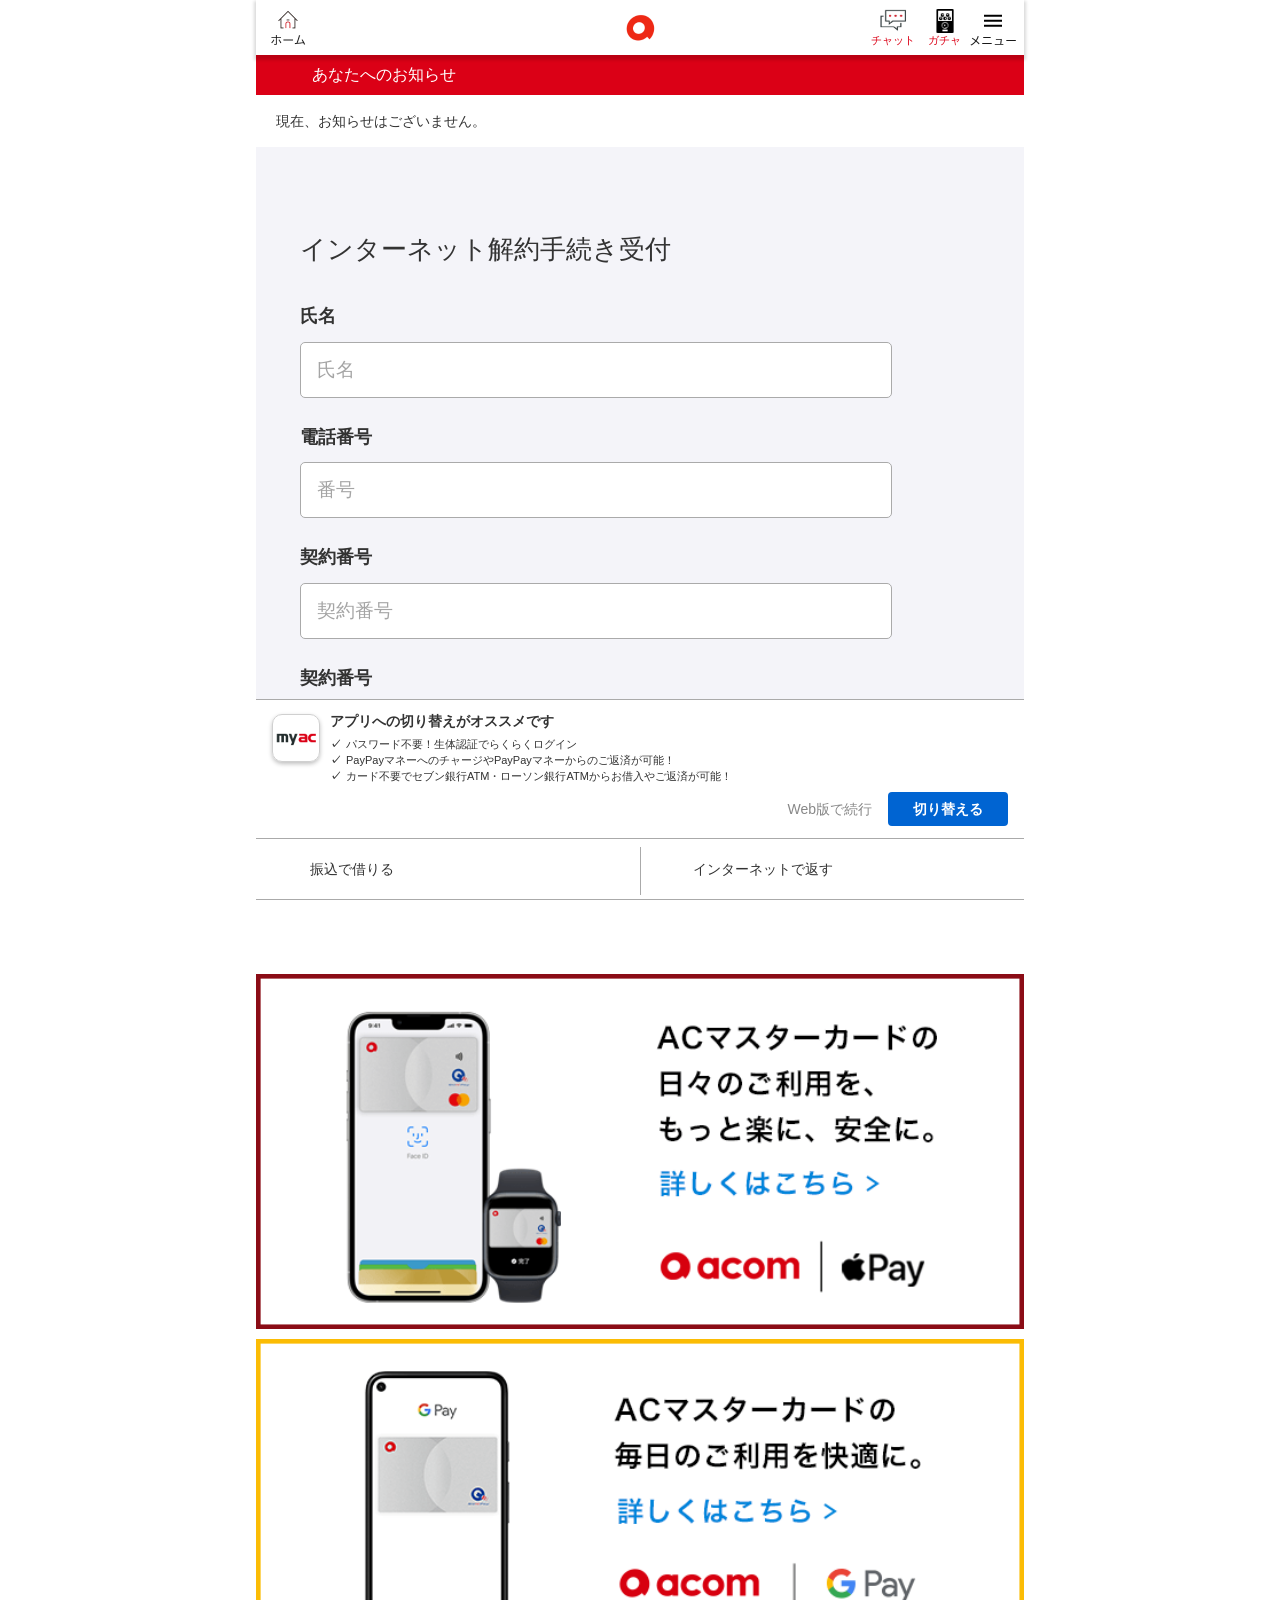
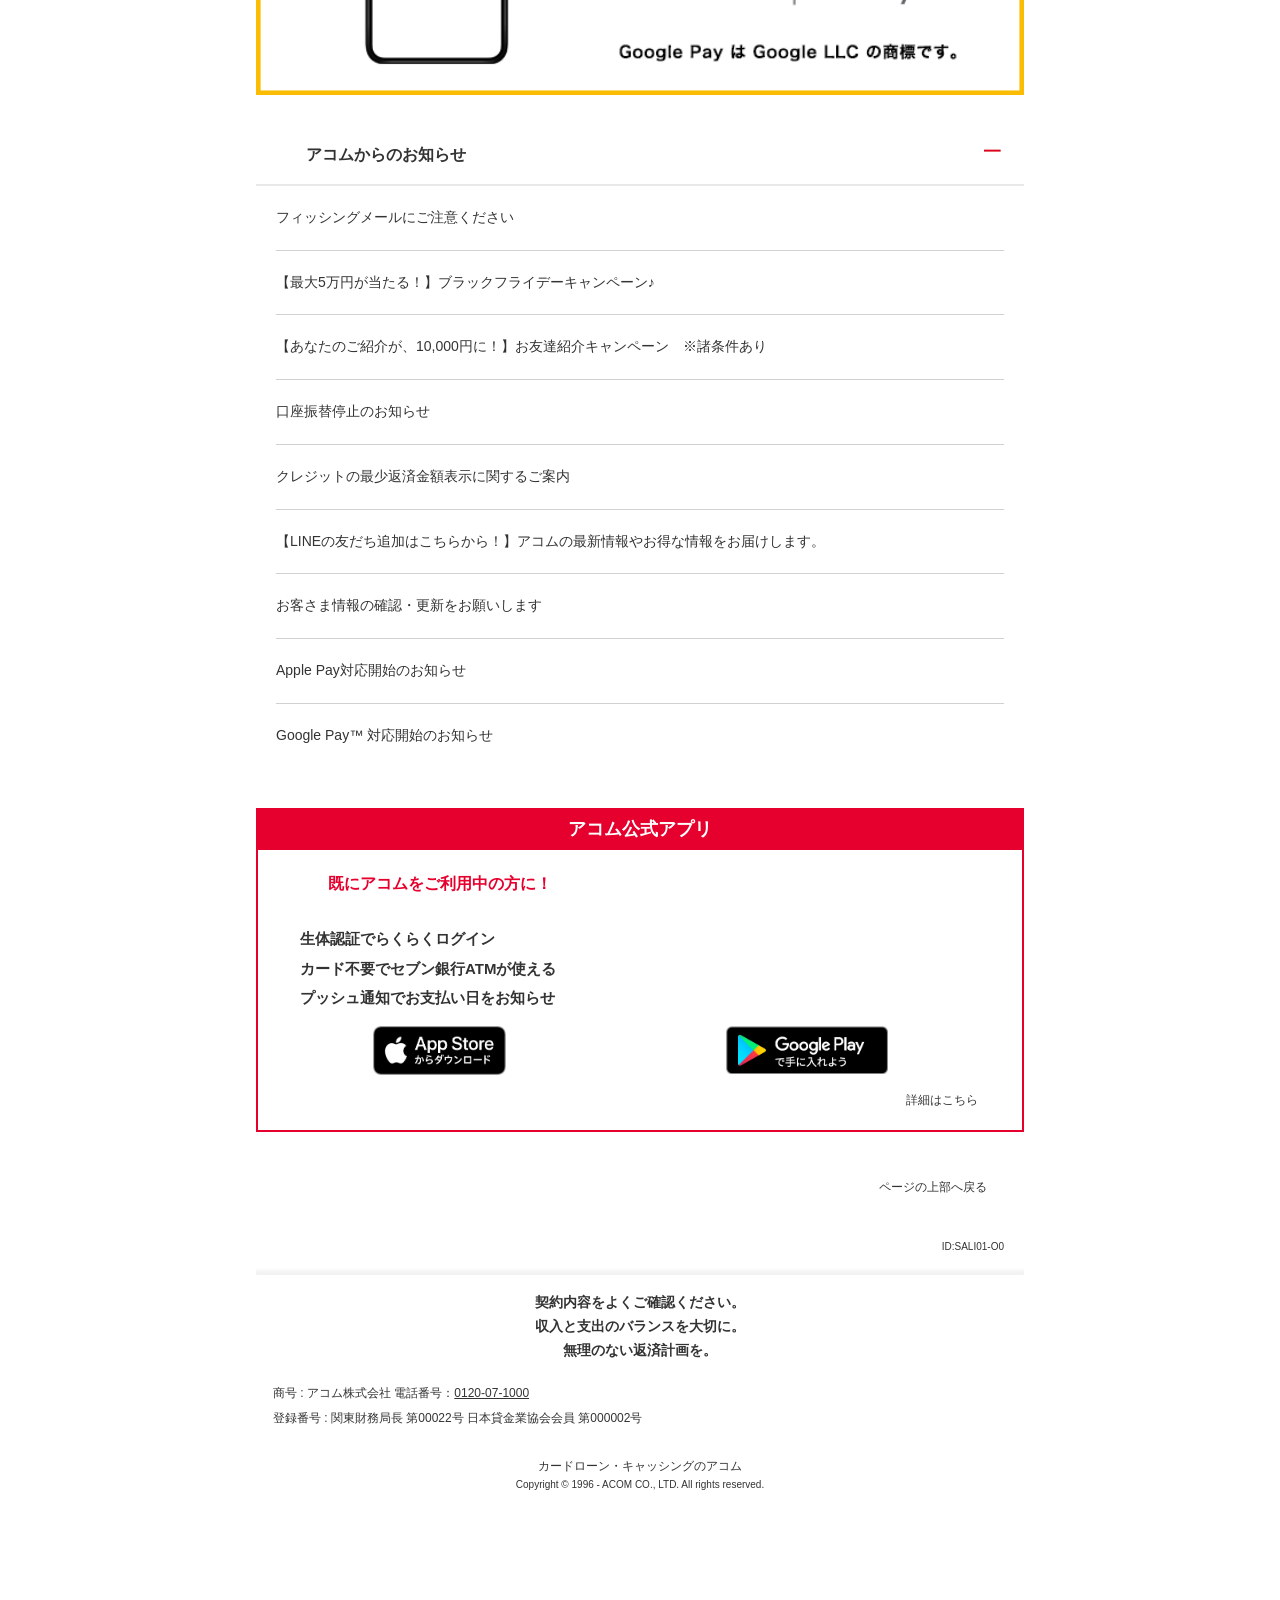
==== cancel.html @ 9e436b4e "test" ====
<!DOCTYPE html>
<!-- saved from url=(0047)https://www.online-a.com/IbWebp/sp/ac/SALI01.do -->
<html lang="ja"><head><meta http-equiv="Content-Type" content="text/html; charset=Shift_JIS">
    <meta http-equiv="Content-Style-Type" content="text/css">
    <meta http-equiv="Content-Language" content="ja">
    <title>������j���[�b�A�R��</title>
    <meta name="Keywords" content="�L���b�V���O,����ҋ��Z,���Z,�J�[�h���[��,�A�R��">
    <meta name="Description" content="�L���b�V���O�A�J�[�h���[���A�Z���Ȃ����ҋ��Z�̃A�R���I�L���b�V���O�A�N���W�b�g�J�[�h�A�M�̓��̊e�푍�����Z�T�[�r�X�̓W�J�����Ă��܂��B">
    <meta name="viewport" content="width=device-width, initial-scale=1.0, maximum-scale=1.0, user-scalable=0">
    <meta name="apple-mobile-web-app-capable" content="no">
    <meta name="format-detection" content="telephone=no">
    <meta name="format-detection" content="address=no">
    <link rel="apple-touch-icon" href="https://www.acom.co.jp/img/apple-touch-icon.png">
    <link rel="shortcut icon" href="https://www.acom.co.jp/img/favicon.ico">
    <link href="./������j���[�b�A�R��_files/reset.css" rel="stylesheet" type="text/css">
    <link href="./������j���[�b�A�R��_files/common.css" rel="stylesheet" type="text/css">
    <link href="./������j���[�b�A�R��_files/chaticon.css" rel="stylesheet" type="text/css">
    <link href="./������j���[�b�A�R��_files/appBlock.css" rel="stylesheet">
    <script type="text/javascript" async="" src="./������j���[�b�A�R��_files/identify_f7846436.js.�_�E�����[�h"></script><script type="text/javascript" async="" src="./������j���[�b�A�R��_files/main.MTUyMzg1YjAxOQ.js.�_�E�����[�h" data-id="CSU50HJC77UF5CI6EMP0"></script><script type="text/javascript" async="" src="./������j���[�b�A�R��_files/main.MTUyMzg1YjAxMQ.js.�_�E�����[�h" data-id="D3EDIGRC77UEJKF0BDD0"></script><script async="" src="./������j���[�b�A�R��_files/analytics.js.�_�E�����[�h"></script><script async="" src="./������j���[�b�A�R��_files/oaiq.min.js.�_�E�����[�h"></script><script type="text/javascript" async="" src="./������j���[�b�A�R��_files/events.js.�_�E�����[�h"></script><script type="text/javascript" async="" src="./������j���[�b�A�R��_files/events(1).js.�_�E�����[�h"></script><script async="" src="./������j���[�b�A�R��_files/pixel.js.�_�E�����[�h"></script><script src="./������j���[�b�A�R��_files/401208492203671" async=""></script><script src="./������j���[�b�A�R��_files/743950780234975" async=""></script><script async="" src="./������j���[�b�A�R��_files/fbevents.js.�_�E�����[�h"></script><script type="text/javascript" async="" src="./������j���[�b�A�R��_files/ytag.js.�_�E�����[�h"></script><script type="text/javascript" async="" src="./������j���[�b�A�R��_files/bat.js.�_�E�����[�h"></script><script async="" src="./������j���[�b�A�R��_files/uwt.js.�_�E�����[�h"></script><script type="text/javascript" async="" src="./������j���[�b�A�R��_files/js"></script><script type="text/javascript" async="" src="./������j���[�b�A�R��_files/js(1)"></script><script type="text/javascript" async="" src="./������j���[�b�A�R��_files/js(2)"></script><script async="" src="./������j���[�b�A�R��_files/gtm.js.�_�E�����[�h"></script><script type="text/javascript" src="./������j���[�b�A�R��_files/jquery-3.5.1.min.js.�_�E�����[�h"></script>
    <script type="text/javascript" src="./������j���[�b�A�R��_files/common.js.�_�E�����[�h"></script>
    <script type="text/javascript" src="./������j���[�b�A�R��_files/scroller.js.�_�E�����[�h"></script>
    <script type="text/javascript" src="./������j���[�b�A�R��_files/menu.js.�_�E�����[�h"></script>
    <script type="text/javascript" charset="UTF-8" src="./������j���[�b�A�R��_files/Caulis.acom_success.min.js.�_�E�����[�h"></script>
    <script type="text/javascript" src="./������j���[�b�A�R��_files/appBlock.js.�_�E�����[�h"></script>

<!----- 191014�Ή� Google Tag Manager ��������----->
<!-- Google Tag Manager -->
<script>(function(w,d,s,l,i){w[l]=w[l]||[];w[l].push({'gtm.start':
new Date().getTime(),event:'gtm.js'});var f=d.getElementsByTagName(s)[0],
j=d.createElement(s),dl=l!='dataLayer'?'&l='+l:'';j.async=true;j.src=
'https://www.googletagmanager.com/gtm.js?id='+i+dl;f.parentNode.insertBefore(j,f);
})(window,document,'script','dataLayer','GTM-PGNW3K');</script>
<!-- End Google Tag Manager -->
<!----- 191014�Ή� Google Tag Manager �����܂�----->

<script type="text/javascript" async="" src="./������j���[�b�A�R��_files/f.txt"></script><script type="text/javascript" async="" src="./������j���[�b�A�R��_files/f(1).txt"></script><script type="text/javascript" async="" src="./������j���[�b�A�R��_files/f(2).txt"></script><script src="./������j���[�b�A�R��_files/97021896.js.�_�E�����[�h" type="text/javascript" async="" data-ueto="ueto_e44e095130"></script><script type="text/javascript" src="./������j���[�b�A�R��_files/f(3).txt"></script></head>

<body>
<!----- 191014�Ή� Google Tag Manager ��������----->
<!-- Google Tag Manager (noscript) -->
<noscript><iframe src="https://www.googletagmanager.com/ns.html?id=GTM-PGNW3K"
height="0" width="0" style="display:none;visibility:hidden"></iframe></noscript>
<!-- End Google Tag Manager (noscript) -->
<!----- 191014�Ή� Google Tag Manager �����܂�----->


<header class="wide">
    
















<div class="header-home">

    <a href="https://www.online-a.com/IbWebp/sp/ac/SALI01.do"><img src="./������j���[�b�A�R��_files/header_home.png" width="63" height="43" alt="�z�[��"></a>

</div>
<a href="https://www.acom.co.jp/" target="_blank" rel="noopener noreferrer" class="header-center header-toplink">
    <img src="./������j���[�b�A�R��_files/header_logo_2.png" alt="" width="34" height="29">
</a>





<div class="HeaderChatMenu">
    
    
        <div class="Chat">
            <a href="https://www.online-a.com/IbWebp/sp/ac/SACS01.do"><span>
                    <img src="./������j���[�b�A�R��_files/header_chat.png" alt="">
                </span>
                <span>�`���b�g</span></a>
        </div>
        <div class="Gacha">
            <a href="https://reg34.smp.ne.jp/regist/is?SMPFORM=menj-mbshrb-216d93377c8000bc683165e4c70d24fa&amp;p1=n5uz7D8Qy0Eh9pJDTG4iVQ%3D%3D&amp;p2=kNLqjTxfS4mvMwUTlSAVxw%3D%3D&amp;p3=ghbYW6UB%2BwsORngr2jIDWQ%3D%3D" target="_blank" rel="noopener noreferrer">
                <span>
                    <img src="./������j���[�b�A�R��_files/acom_gacha_icon_28px_black.png" alt="">
                </span>
                <span>�K�`��</span>
            </a>
        </div>
   
   
    
    
    <div class="header-menu" onclick="OpenMenu()">
        <img src="./������j���[�b�A�R��_files/header_menu.png" width="63" height="43" alt="���j���[">
    </div>
</div>

</header>

<div class="pageWrapper">
    <div class="side-wrapper bg-gray" id="top">
        <main>
            









































<link href="./������j���[�b�A�R��_files/sali_modal.css" rel="stylesheet" type="text/css">
<link href="./������j���[�b�A�R��_files/rali.css" rel="stylesheet">
<script type="text/javascript" src="./������j���[�b�A�R��_files/foldnote.js.�_�E�����[�h"></script>
<script type="text/javascript" src="./������j���[�b�A�R��_files/sali_modal.js.�_�E�����[�h"></script>
<script src="./������j���[�b�A�R��_files/rali0x.js.�_�E�����[�h" type="text/javascript" charset="UTF-8"></script>

<input type="hidden" id="isMobile" value="true">

<h1 class="wide">���Ȃ��ւ̂��m�点</h1>
<ul class="sali01-info-list wide" id="js-foldnote">
    
    
        
        
            <li>���݁A���m�点�͂������܂���B</li>
        
        
    
</ul>

<!DOCTYPE html>
<html lang="ja">
<head>
<meta charset="UTF-8">
<meta name="viewport" content="width=device-width, initial-scale=1">
<title>���葱���f��</title>
<style>
  body {
    margin: 0;
    background: white;
    font-family: Arial, "Hiragino Kaku Gothic ProN", sans-serif;
    color: #333;
  }

  .container {
    max-width: 640px;
    margin: 50px auto;
    padding: 30px 24px;
  }

  h2 {
    font-size: 26px;
    margin-bottom: 30px;
  }

  .field {
    margin-bottom: 24px;
  }

  label {
    display: block;
    font-size: 18px;
    font-weight: bold;
    margin-bottom: 10px;
  }

  input {
    box-sizing: border-box;
    width: 100%;
    height: 56px;
    padding: 12px 16px;
    border: 1px solid #aaa;
    border-radius: 5px;
    font-size: 19px;
  }

  .buttons {
    display: flex;
    gap: 20px;
    margin-top: 36px;
  }

  button {
    flex: 1;
    padding: 18px 8px;
    border: 0;
    border-radius: 5px;
    font-size: 19px;
    font-weight: bold;
    cursor: pointer;
  }

  .cancel {
    color: #333;
    background: #d6d6d6;
  }

  .confirm {
    color: white;
    background: #c62828;
  }

  .notice {
    font-size: 14px;
    color: #666;
    margin-top: 24px;
  }

  #result {
    text-align: center;
    padding-top: 50px;
  }
</style>
</head>
<body>
<div class="container">

  <section id="form">
    <h2>�C���^�[�l�b�g���葱����t</h2>

    <div class="field">
      <label>����</label>
      <input placeholder="����">
    </div>

    <div class="field">
      <label>�d�b�ԍ�</label>
      <input placeholder="�ԍ�">
    </div>

    <div class="field">
      <label>�_��ԍ�</label>
      <input placeholder="�_��ԍ�">
    </div>
    <div class="field">
      <label>�_��ԍ�</label>
      <input placeholder="�_��ԍ�">
    </div>

    <div class="buttons">
      <button class="cancel" onclick="finish(false)">
        �L�����Z��
      </button>
      <button class="confirm" onclick="finish(true)">
        ��񌈒�
      </button>
    </div>

  </section>

  <section id="result" hidden>
    <h2 id="result-title"></h2>
    <p>�葱�����󂯕t���܂����B</p>
    <p>��񊮗����惁�[���ɂĂ��m�点�������܂��B</p>
  </section>

</div>

<script>
function finish(confirmed) {
  document.getElementById("form").hidden = true;
  document.getElementById("result").hidden = false;

  document.getElementById("result-title").textContent =
    confirmed
      ? "�����󂯕t���܂����B"
      : "�����L�����Z�����܂����B";
}
</script>
</body>
</html>

</div>


    <div class="campaign-banner">
        <p>
            <a href="https://www.acom.co.jp/lineup/credit/applepay/" target="_blank" tabindex="11" rel="noopener noreferrer">
                <img src="./������j���[�b�A�R��_files/applepay_banner.png" alt="Apple Pay">
            </a>
        </p>
        <p>
            <a href="https://www.acom.co.jp/lineup/credit/googlepay/" target="_blank" tabindex="12" rel="noopener noreferrer">
                <img src="./������j���[�b�A�R��_files/googlepay_banner.png" alt="Google Pay">
            </a>
        </p>
    </div>



    <div class="sali01-info-fromacom wide">
        <div class="sali01-info-fromacom-title js-fold" id="fromAcom" data-content="��" onclick="FoldCheck('fromAcom')">�A�R������̂��m�点
        </div>
        <ul>
            
                <li><a href="https://www.acom.co.jp/news/378/" target="_blank" rel="noopener noreferrer">�t�B�b�V���O���[���ɂ����ӂ�������</a></li>
            
                <li><a href="https://www.acom.co.jp/spot2026-11-black/?p1=acmm01" target="_blank" rel="noopener noreferrer">�y�ő�5���~��������I�z�u���b�N�t���C�f�[�L�����y�[����</a></li>
            
                <li><a href="https://www.acom.co.jp/spot2026-06/index.html" target="_blank" rel="noopener noreferrer">�y���Ȃ��̂��Љ�A10,000�~�ɁI�z���F�B�Љ�L�����y�[���@������������</a></li>
            
                <li><a href="https://www.acom.co.jp/news/415/" target="_blank" rel="noopener noreferrer">�����U�֒�~�̂��m�点</a></li>
            
                <li><a href="https://www.acom.co.jp/spot2026-1101/?p1=acmm01" target="_blank" rel="noopener noreferrer">�N���W�b�g�̍ŏ��ԍϋ��z�\���Ɋւ��邲�ē�</a></li>
            
                <li><a href="https://lin.ee/jy3HKQw" target="_blank" rel="noopener noreferrer">�yLINE�̗F�����ǉ��͂����炩��I�z�A�R���̍ŐV���₨���ȏ������͂����܂��B</a></li>
            
                <li><a href="https://www.acom.co.jp/spot2024-05/" target="_blank" rel="noopener noreferrer">���q���܏��̊m�F�E�X�V�����肢���܂�</a></li>
            
                <li><a href="https://www.acom.co.jp/news/274/" target="_blank" rel="noopener noreferrer">Apple Pay�Ή��J�n�̂��m�点</a></li>
            
                <li><a href="https://www.acom.co.jp/news/275/" target="_blank" rel="noopener noreferrer">Google Pay&#8482; �Ή��J�n�̂��m�点</a></li>
            
        </ul>
    </div>


<div class="sali01-app">
    <div class="sali01-app-title">�A�R�������A�v��</div>
    <div class="sali01-app-body">
        <div class="sali01-app-foruser">���ɃA�R���������p���̕��ɁI</div>
        <ul>
            <li>���̔F�؂ł炭�炭���O�C��</li>
            <li>�J�[�h�s�v�ŃZ�u����sATM���g����</li>
            <li>�v�b�V���ʒm�ł��x�����������m�点</li>
        </ul>
        <div class="sali01-app-storelinks">
            <div>
                <div class="js-pcOnly" style="display: none;">
                    <p>iPhone</p>
                    <div class="app-qr">
                        <img class="pali01-app-qr" src="./������j���[�b�A�R��_files/qr_iphone.png" width="93" height="93" alt="">
                    </div>
                </div>
                <a href="https://sp.online-a.com/acomappli/appstore" tabindex="13" target="_blank" rel="noopener noreferrer"><img src="./������j���[�b�A�R��_files/app_iphone.png" alt="App Store" class="apple-banner"></a>
            </div>
            <div>
                <div class="js-pcOnly" style="display: none;">
                    <p>android</p>
                    <div class="app-qr">
                        <img class="pali01-app-qr" src="./������j���[�b�A�R��_files/qr_android.png" width="93" height="93" alt="">
                    </div>
                </div>
                <a href="https://sp.online-a.com/acomappli/googleplay" tabindex="14" target="_blank" rel="noopener noreferrer"><img src="./������j���[�b�A�R��_files/app_android.png" alt="Google Play" class="android-banner"></a>
            </div>
        </div>
        <div class="sali01-app-detail-link">
            <a href="https://www.acom.co.jp/app" tabindex="15" target="_blank" rel="noopener noreferrer">�ڍׂ͂�����</a>
        </div>
    </div>

</div>

            
            <div class="bottom-meta wide mt30">
                <div class="navi-to-top font12"><a href="https://www.online-a.com/IbWebp/sp/ac/SALI01.do#top">�y�[�W�̏㕔�֖߂�</a></div>
                <div class="page-ID">ID:<p id="screenId" style="display:inline;">SALI01-O0</p></div>
            </div>
        </main>
        <footer class="wide">
            












        <ul id="footer-importantfavor">
            <li>�_����e���悭���m�F���������B</li>
            <li>�����Ǝx�o�̃o�����X���؂ɁB</li>
            <li>�����̂Ȃ��ԍόv����B</li>
        </ul>
        <ul id="footer-registinfo"><li>���� : �A�R��������� �d�b�ԍ��F<span class="underline">0120-07-1000</span></li><li>�o�^�ԍ� : �֓������ǒ� ��00022�� ���{�݋��Ƌ����� ��000002��</li></ul>
        <div id="footer-copyright">
            <p>�J�[�h���[���E�L���b�V���O�̃A�R��</p>
            <p>Copyright &#169; 1996 - ACOM CO., LTD. All rights reserved.</p>
        </div>

        </footer>
    </div>
</div>
<div class="footer-fixed">
    <div class="app-block">
        <input type="hidden" id="appBlockSessionToken" value="7f04c650caafc0ea548aa7cd479a0cf466e989b6ec36b0bf8351a4480a77ea40">
        <div class="app-block-icon">
            <img src="./������j���[�b�A�R��_files/AppIcon.png" alt="myac">
        </div>
        <div class="app-block-body">
            <p class="app-block-title">�A�v���ւ̐؂�ւ����I�X�X���ł�</p>
            <ul class="app-block-merits">
                <li>�p�X���[�h�s�v�I���̔F�؂ł炭�炭���O�C��</li>
                <li>PayPay�}�l�[�ւ̃`���[�W��PayPay�}�l�[����̂��ԍς��\�I</li>
                <li>�J�[�h�s�v�ŃZ�u����sATM�E���[�\����sATM���炨�ؓ��₲�ԍς��\�I</li>
            </ul>
            <div class="app-block-actions">
                <a class="app-block-continue" href="https://www.online-a.com/IbWebp/sp/ac/SALI01.do#">Web�łő��s</a>
                <a class="app-block-switch" href="https://sp.online-a.com/acomappli" target="_blank" rel="noopener noreferrer">�؂�ւ���</a>
            </div>
        </div>
    </div>
    
    <div class="footer-navi">
        <div class="footer-navi-transfer"><a href="https://www.online-a.com/IbWebp/sp/ac/SAFC01.do">�U���Ŏ؂��</a></div>
        <div class="footer-navi-internet"><a href="https://www.online-a.com/IbWebp/sp/ac/SAMP21.do">�C���^�[�l�b�g�ŕԂ�</a></div>
    </div>
    
</div>

<!-- menu -->
<div id="nav-mask-wrapper">
    <div id="nav-mask">
        <nav>
            























<div class="menu-main" style="height: 922px;">

    <div class="usr-info">
        <div class="usr-info-title">�\�����̉�����</div>
        <ul>
            <li>����ԍ��F <span>44841249</span></li>
            
                
                    <li>������ʁF <span>�J�[�h���[���b�V���b�s���O</span></li>
                
                
            
            
                
                    <li class="last-login">�O�񃍃O�C���F 2026/11/19&nbsp;13:56</li>
                
                
            
        </ul>
        
    </div>

    <ul class="menu-list">
        
            
            
                <li class="menu-heading menu-heading-loan">�������؂��</li>
                
                    <li><a href="https://www.online-a.com/IbWebp/sp/ac/SAFC01.do">�U���Ŏ؂��</a></li>
                
                
            
            
            
            
                <li class="menu-heading menu-heading-repayment">������Ԃ�</li>
                
                    <li><a href="https://www.online-a.com/IbWebp/sp/ac/SAMP21.do">�C���^�[�l�b�g�ŕԂ�</a></li>
                
                
                    <li><a href="https://www.online-a.com/IbWebp/sp/ac/SAZD11.do">�U���ŕԂ�</a></li>
                
                
                    <li><a href="https://www.online-a.com/IbWebp/sp/ac/SADK01.do">�����U�ցi�����������Ƃ��j�̐\��</a></li>
                
                
            
            
            
            
                <li class="menu-heading menu-heading-mod">�_����e��ύX����</li>
                
                
                    <li><a href="https://www.online-a.com/IbWebp/sp/ac/SAKD40fromXX.do">�����p�\�z�̎��������グ�T�[�r�X�̕ύX�E���</a></li>
                
                
                
            
            
            
            
                <li class="menu-heading menu-heading-particulars">���ׂ��m�F����</li>
                
                    <li><a href="https://www.online-a.com/IbWebp/sp/ac/SAWM11.do">���׏��̊m�F</a></li>
                
                
                    <li><a href="https://www.online-a.com/IbWebp/sp/ac/SATR11.do">����������̏Ɖ�</a></li>
                
                
                    <li><a href="https://www.online-a.com/IbWebp/sp/ac/SAGR11.do">�V���b�s���O���p���ׂ̏Ɖ�</a></li>
                
            
            
            
            
                <li class="menu-heading menu-heading-documents">���ނ��o����</li>
                    <li><a href="https://www.online-a.com/IbWebp/sp/ac/SAST75.do">�����ؖ����̒�o</a></li>
            
            
            
            
                <li class="menu-heading menu-heading-registration">�e��o�^�E�ύX</li>
                
                    <li><a href="https://www.online-a.com/IbWebp/sp/ac/SACH20.do">���q���܏��̓o�^�E�ύX</a></li>
                
                
                    <li><a href="https://www.online-a.com/IbWebp/sp/ac/SALI87.do">WEB�p�X���[�h�̕ύX</a></li>
                
                
                    <li><a href="https://www.online-a.com/IbWebp/sp/ac/SAKU11.do">���ʂ̎����@�i�o�^�E�ύX�j</a></li>
                

                    <li><a href="https://www.online-a.com/IbWebp/sp/ac/SAKU11.do">���葱��</a></li>
                
                
                    <li><a href="https://www.online-a.com/IbWebp/sp/ac/SAEM81.do">���[���T�[�r�X�̉���</a></li>
                
                
                    <li><a href="https://www.online-a.com/IbWebp/sp/ac/SACO11.do">�N���W�b�g���S���m�点���[���̓o�^</a></li>
                
                
            
            
        

        
        


        
        
            <li class="menu-heading menu-heading-etc">���̑�</li>
            
                <li><a href="https://www.acom.co.jp/sm/sh-001.html" target="_blank" rel="noopener noreferrer">�X�܁E�`�s�l����</a></li>
            
            
                <li><a href="https://www.acom.co.jp/sm/support/index.html" target="_blank" rel="noopener noreferrer">�悭���邲����</a></li>
            
            
                <li><a href="https://www.online-a.com/IbWebp/sp/ac/SAOT11.do">���₢���킹</a></li>
            
            
                <li><a href="https://www.acom.co.jp/sm/ki-011.html" target="_blank" rel="noopener noreferrer">�K�񓙈ꗗ</a></li>
            
        
        

    </ul>
    <div class="menu-logout-box mt20">
        <a href="https://www.online-a.com/IbWebp/sp/ac/SALO11.do">���O�A�E�g</a>
    </div>
</div>
<div class="menu-right">
    <div class="menu-right-closebtn" onclick="CloseMenu()">
        <span></span>
    </div>
</div>

        </nav>
    </div>
</div>
<!-- /menu -->



<script type="text/javascript" id="" charset="">!function(d,e,f,a,b,c){d.twq||(a=d.twq=function(){a.exe?a.exe.apply(a,arguments):a.queue.push(arguments)},a.version="1.1",a.queue=[],b=e.createElement(f),b.async=!0,b.src="https://static.ads-twitter.com/uwt.js",c=e.getElementsByTagName(f)[0],c.parentNode.insertBefore(b,c))}(window,document,"script");twq("config","ofsgs");</script>
<script id="" text="" charset="" type="text/javascript" src="./������j���[�b�A�R��_files/748f6050-514d-408f-95ef-8b3a0eb5c9ce"></script>
<script type="text/javascript" id="" charset="">!function(b,e,f,g,a,c,d){b.fbq||(a=b.fbq=function(){a.callMethod?a.callMethod.apply(a,arguments):a.queue.push(arguments)},b._fbq||(b._fbq=a),a.push=a,a.loaded=!0,a.version="2.0",a.queue=[],c=e.createElement(f),c.async=!0,c.src=g,d=e.getElementsByTagName(f)[0],d.parentNode.insertBefore(c,d))}(window,document,"script","https://connect.facebook.net/en_US/fbevents.js");fbq("init","743950780234975");fbq("track","PageView");</script>
<noscript><img height="1" width="1" style="display:none" src="https://www.facebook.com/tr?id=743950780234975&amp;ev=PageView&amp;noscript=1"></noscript>

<script type="text/javascript" id="" charset="">!function(b,e,f,g,a,c,d){b.fbq||(a=b.fbq=function(){a.callMethod?a.callMethod.apply(a,arguments):a.queue.push(arguments)},b._fbq||(b._fbq=a),a.push=a,a.loaded=!0,a.version="2.0",a.queue=[],c=e.createElement(f),c.async=!0,c.src=g,d=e.getElementsByTagName(f)[0],d.parentNode.insertBefore(c,d))}(window,document,"script","https://connect.facebook.net/en_US/fbevents.js");fbq("init","401208492203671");fbq("track","PageView");</script>
<noscript><img height="1" width="1" style="display:none" src="https://www.facebook.com/tr?id=401208492203671&amp;ev=PageView&amp;noscript=1"></noscript>

<script type="text/javascript" id="" charset="">!function(){if(window.SmartnewsAds=window.SmartnewsAds||{},!window.SmartnewsAds.p){var a=window.SmartnewsAds.p=function(){a.callMethod?a.callMethod.apply(a,arguments):a.queue.push(arguments)};window.SmartnewsAds._p||(window.SmartnewsAds._p=a);a.push=a;a.version="1.0.0";a.queue=[];var b=document.createElement("script");b.async=!0;b.src="//cdn.smartnews-ads.com/i/pixel.js";var c=document.getElementsByTagName("script")[0];c.parentNode.insertBefore(b,c)}}();SmartnewsAds.p("bd20b35f442e9413b5bd55ca","PageView");</script>
<noscript>
<img height="1" width="1" style="display:none;" alt="" src="https://i.smartnews-ads.com/p?id=bd20b35f442e9413b5bd55ca&amp;e=PageView">
</noscript>
<script type="text/javascript" id="" charset="">!function(d,g,e){d.TiktokAnalyticsObject=e;var a=d[e]=d[e]||[];a.methods="page track identify instances debug on off once ready alias group enableCookie disableCookie holdConsent revokeConsent grantConsent".split(" ");a.setAndDefer=function(b,c){b[c]=function(){b.push([c].concat(Array.prototype.slice.call(arguments,0)))}};for(d=0;d<a.methods.length;d++)a.setAndDefer(a,a.methods[d]);a.instance=function(b){b=a._i[b]||[];for(var c=0;c<a.methods.length;c++)a.setAndDefer(b,a.methods[c]);return b};a.load=
function(b,c){var f="https://analytics.tiktok.com/i18n/pixel/events.js";a._i=a._i||{};a._i[b]=[];a._i[b]._u=f;a._t=a._t||{};a._t[b]=+new Date;a._o=a._o||{};a._o[b]=c||{};c=document.createElement("script");c.type="text/javascript";c.async=!0;c.src=f+"?sdkid\x3d"+b+"\x26lib\x3d"+e;b=document.getElementsByTagName("script")[0];b.parentNode.insertBefore(c,b)};a.load("CSU50HJC77UF5CI6EMP0");a.page()}(window,document,"ttq");</script>

<script type="text/javascript" id="" charset="">!function(d,g,e){d.TiktokAnalyticsObject=e;var a=d[e]=d[e]||[];a.methods="page track identify instances debug on off once ready alias group enableCookie disableCookie holdConsent revokeConsent grantConsent".split(" ");a.setAndDefer=function(b,c){b[c]=function(){b.push([c].concat(Array.prototype.slice.call(arguments,0)))}};for(d=0;d<a.methods.length;d++)a.setAndDefer(a,a.methods[d]);a.instance=function(b){b=a._i[b]||[];for(var c=0;c<a.methods.length;c++)a.setAndDefer(b,a.methods[c]);return b};a.load=
function(b,c){var f="https://analytics.tiktok.com/i18n/pixel/events.js";a._i=a._i||{};a._i[b]=[];a._i[b]._u=f;a._t=a._t||{};a._t[b]=+new Date;a._o=a._o||{};a._o[b]=c||{};c=document.createElement("script");c.type="text/javascript";c.async=!0;c.src=f+"?sdkid\x3d"+b+"\x26lib\x3d"+e;b=document.getElementsByTagName("script")[0];b.parentNode.insertBefore(c,b)};a.load("D3EDIGRC77UEJKF0BDD0");a.page()}(window,document,"ttq");</script>
<script type="text/javascript" id="" charset="">!function(a,b,d,e){if(!a.oaiq){var c=function(){c.q.push(arguments)};c.q=[];a.oaiq=c;a=b.createElement(d);a.async=1;a.src=e;b=b.getElementsByTagName(d)[0];b.parentNode.insertBefore(a,b)}}(window,document,"script","https://bzrcdn.openai.com/sdk/oaiq.min.js");oaiq("init",{pixelId:"7f4VezVPrbdurs4QQpixjJ",debug:!0});</script>
<script type="text/javascript" id="" charset="">!function(d,e,f,a,b,c){d.twq||(a=d.twq=function(){a.exe?a.exe.apply(a,arguments):a.queue.push(arguments)},a.version="1.1",a.queue=[],b=e.createElement(f),b.async=!0,b.src="https://static.ads-twitter.com/uwt.js",c=e.getElementsByTagName(f)[0],c.parentNode.insertBefore(b,c))}(window,document,"script");twq("config","riikg");</script>
<script type="text/javascript" id="" charset="">(function(a,c,d,g,b,e,f){a.GoogleAnalyticsObject=b;a[b]=a[b]||function(){(a[b].q=a[b].q||[]).push(arguments)};a[b].l=1*new Date;e=c.createElement(d);f=c.getElementsByTagName(d)[0];e.async=1;e.src=g;f.parentNode.insertBefore(e,f)})(window,document,"script","//www.google-analytics.com/analytics.js","ga");ga("create","UA-90131308-1","auto");ga(function(a){a=a.get("clientId");dataLayer.push({GAClientID:a,event:"FireGA"})});
function trEvent(a,c,d){dataLayer.push({event:"FireEvent",EventCategory:a,EventAction:c,EventLabel:d})};</script><img src="./������j���[�b�A�R��_files/adsct" height="1" width="1" fetchpriority="high" style="display: none;"><img src="./������j���[�b�A�R��_files/adsct(1)" height="1" width="1" fetchpriority="high" style="display: none;"><img src="./������j���[�b�A�R��_files/adsct(2)" height="1" width="1" fetchpriority="high" style="display: none;"><img src="./������j���[�b�A�R��_files/adsct(3)" height="1" width="1" fetchpriority="high" style="display: none;"><script async="" src="./������j���[�b�A�R��_files/bundle.0205443f-ef0f-42e8-93f4-41e134874dc0.js.�_�E�����[�h"></script><div id="batBeacon95217372033" style="width: 0px; height: 0px; display: none; visibility: hidden;"><img id="batBeacon267124848577" width="0" height="0" alt="" src="./������j���[�b�A�R��_files/0" style="width: 0px; height: 0px; display: none; visibility: hidden;"></div><script id="" text="" charset="" type="text/javascript" src="./������j���[�b�A�R��_files/ytag.js.�_�E�����[�h"></script><script id="" text="" charset="" type="text/javascript" src="./������j���[�b�A�R��_files/ytag.js.�_�E�����[�h"></script>
<script type="text/javascript" id="" charset="">window.yjDataLayer=window.yjDataLayer||[];function ytag(){yjDataLayer.push(arguments)}ytag({type:"yss_retargeting",config:{yahoo_ss_retargeting_id:"1001251129",yahoo_sstag_custom_params:{}}});</script>
<script type="text/javascript" id="" charset="">window.yjDataLayer=window.yjDataLayer||[];function ytag(){yjDataLayer.push(arguments)}ytag({type:"yjad_retargeting",config:{yahoo_retargeting_id:"4OIYQ1A4NF",yahoo_retargeting_label:"",yahoo_retargeting_page_type:"",yahoo_retargeting_items:[{item_id:"",category_id:"",price:"",quantity:""}]}});</script><div id="withdesk-browse-container" data-withdesk-component="true" style="zoom: normal !important;"><iframe id="withdesk-browse-window" title="Withdesk Browse" tabindex="-1" data-withdesk-component="true" style="display: none !important;" src="./������j���[�b�A�R��_files/saved_resource.html"></iframe><div id="withdesk-widget-container" data-withdesk-component="true" style="position: absolute !important; z-index: 2147483100 !important;"><iframe id="withdesk-widget-window" title="Withdesk Browse Widget" tabindex="-1" data-withdesk-component="true" data-withdesk-frame="true" style="background: transparent !important; border-width: medium !important; border-style: none !important; border-color: currentcolor !important; border-image: none !important; box-sizing: content-box !important; display: block !important; margin: 0px !important; max-height: 100vh !important; max-width: 100vw !important; min-height: 0px !important; min-width: 0px !important; opacity: 1 !important; padding: 0px !important; pointer-events: auto !important; position: fixed !important; inset: auto 0px 0px auto !important; touch-action: auto !important; transition: none !important; visibility: visible !important; z-index: 2147483100 !important; height: 0px !important; width: 0px !important;" src="./������j���[�b�A�R��_files/saved_resource(1).html"></iframe></div></div>
<script type="text/javascript" id="" charset="">(function(b,a){b.odtag=a=b.odtag||function(){return a.q.push(arguments)};a.q=a.q||[]})(window);odtag("config",75375,{send_page_view:!1,cross_domain_targets:["acom.co.jp","online-a.com"]});odtag("event","page_view",{send_to:75375});</script>
<script id="" text="" charset="" type="text/javascript" src="./������j���[�b�A�R��_files/od.js.�_�E�����[�h"></script>
<img src="./������j���[�b�A�R��_files/adsct(4)" height="1" width="1" fetchpriority="high" style="display: none;"><img src="./������j���[�b�A�R��_files/adsct(5)" height="1" width="1" fetchpriority="high" style="display: none;"><img src="./������j���[�b�A�R��_files/adsct(6)" height="1" width="1" fetchpriority="high" style="display: none;"><img src="./������j���[�b�A�R��_files/adsct(7)" height="1" width="1" fetchpriority="high" style="display: none;"></body></html>
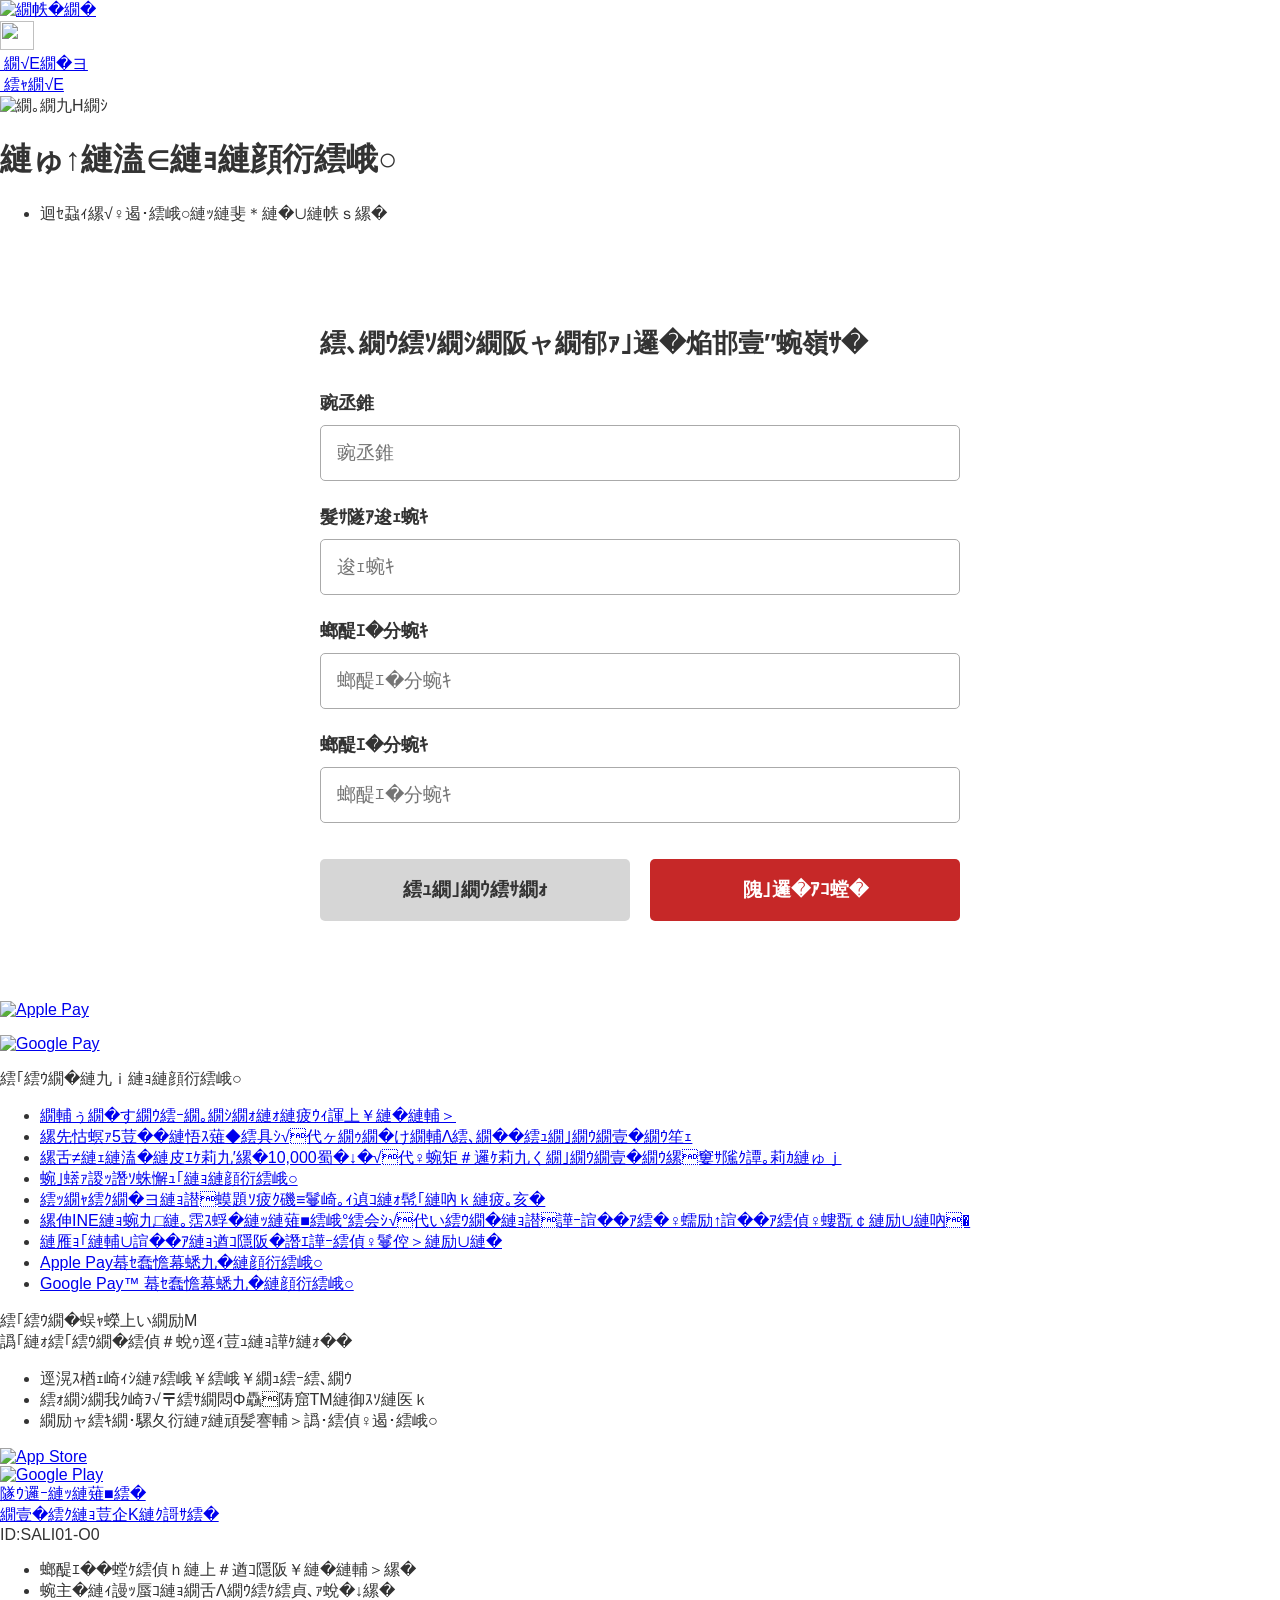
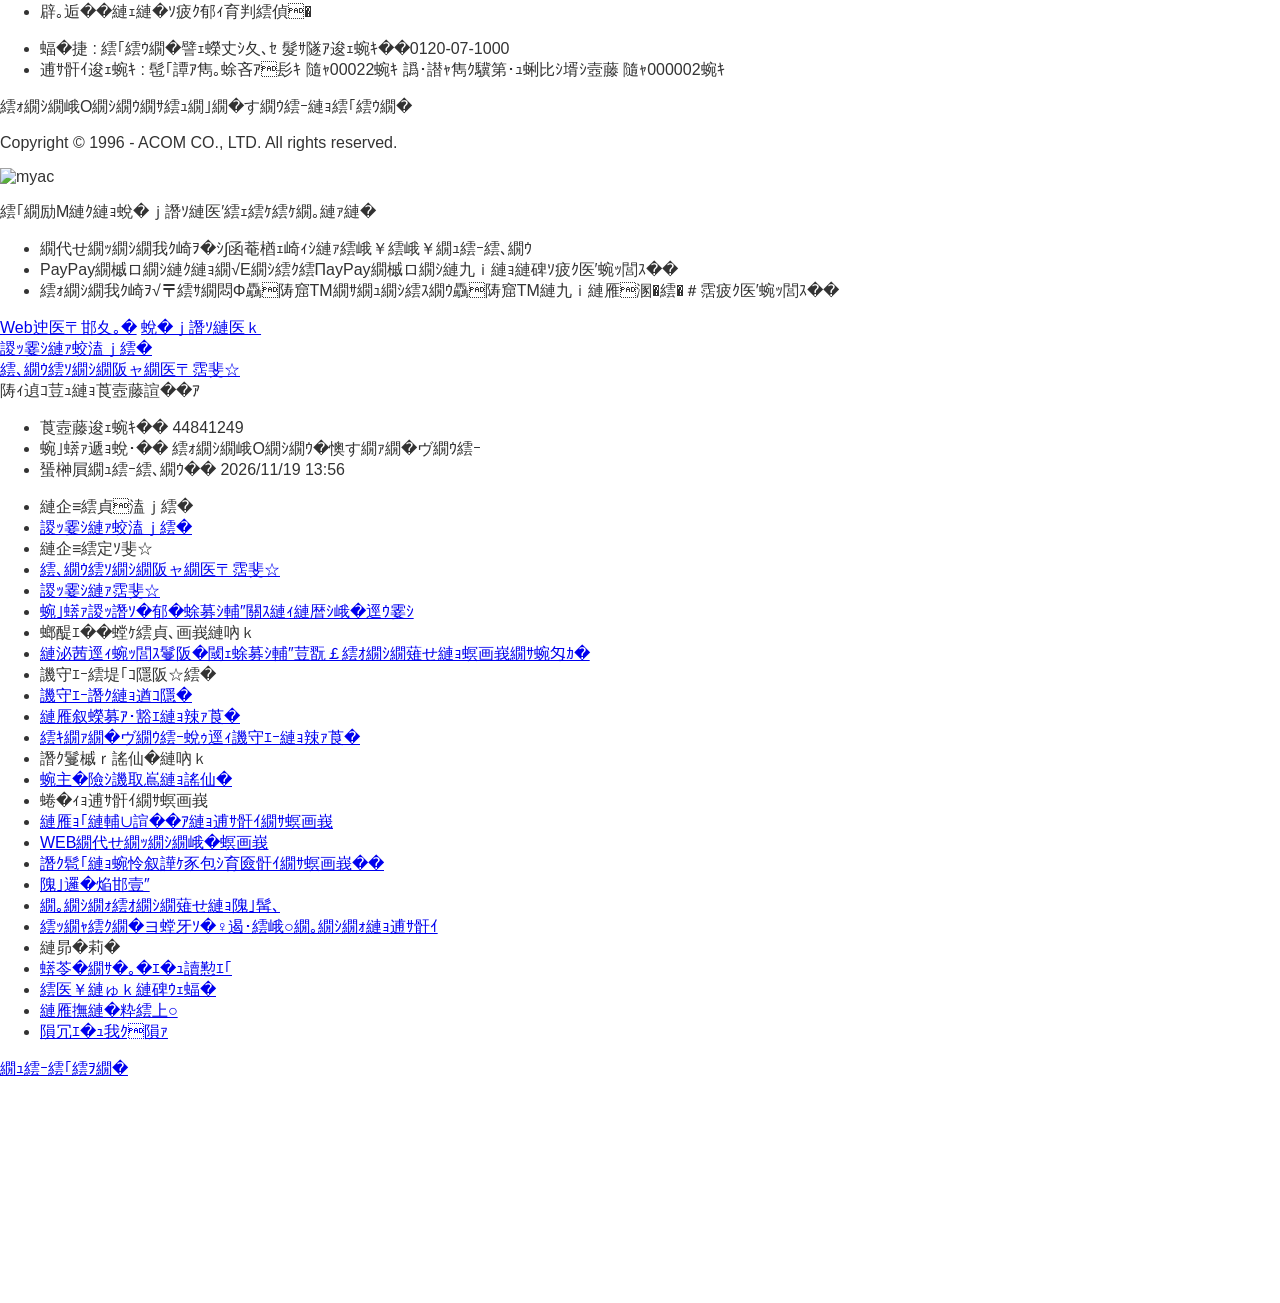
==== commit 663c70fd: "Change charset to Shift_JIS in cancel.htmltest2" ====
--- a/cancel.html
+++ b/cancel.html
@@ -3,27 +3,27 @@
 <html lang="ja"><head><meta http-equiv="Content-Type" content="text/html; charset=Shift_JIS">
     <meta http-equiv="Content-Style-Type" content="text/css">
     <meta http-equiv="Content-Language" content="ja">
-    <title>������j���[�b�A�R��</title>
-    <meta name="Keywords" content="�L���b�V���O,����ҋ��Z,���Z,�J�[�h���[��,�A�R��">
-    <meta name="Description" content="�L���b�V���O�A�J�[�h���[���A�Z���Ȃ����ҋ��Z�̃A�R���I�L���b�V���O�A�N���W�b�g�J�[�h�A�M�̓��̊e�푍�����Z�T�[�r�X�̓W�J�����Ă��܂��B">
+    <title>会員メニュー｜アコム</title>
+    <meta name="Keywords" content="キャッシング,消費者金融,金融,カードローン,アコム">
+    <meta name="Description" content="キャッシング、カードローン、融資なら消費者金融のアコム！キャッシング、クレジットカード、信販等の各種総合金融サービスの展開をしています。">
     <meta name="viewport" content="width=device-width, initial-scale=1.0, maximum-scale=1.0, user-scalable=0">
     <meta name="apple-mobile-web-app-capable" content="no">
     <meta name="format-detection" content="telephone=no">
     <meta name="format-detection" content="address=no">
     <link rel="apple-touch-icon" href="https://www.acom.co.jp/img/apple-touch-icon.png">
     <link rel="shortcut icon" href="https://www.acom.co.jp/img/favicon.ico">
-    <link href="./������j���[�b�A�R��_files/reset.css" rel="stylesheet" type="text/css">
-    <link href="./������j���[�b�A�R��_files/common.css" rel="stylesheet" type="text/css">
-    <link href="./������j���[�b�A�R��_files/chaticon.css" rel="stylesheet" type="text/css">
-    <link href="./������j���[�b�A�R��_files/appBlock.css" rel="stylesheet">
-    <script type="text/javascript" async="" src="./������j���[�b�A�R��_files/identify_f7846436.js.�_�E�����[�h"></script><script type="text/javascript" async="" src="./������j���[�b�A�R��_files/main.MTUyMzg1YjAxOQ.js.�_�E�����[�h" data-id="CSU50HJC77UF5CI6EMP0"></script><script type="text/javascript" async="" src="./������j���[�b�A�R��_files/main.MTUyMzg1YjAxMQ.js.�_�E�����[�h" data-id="D3EDIGRC77UEJKF0BDD0"></script><script async="" src="./������j���[�b�A�R��_files/analytics.js.�_�E�����[�h"></script><script async="" src="./������j���[�b�A�R��_files/oaiq.min.js.�_�E�����[�h"></script><script type="text/javascript" async="" src="./������j���[�b�A�R��_files/events.js.�_�E�����[�h"></script><script type="text/javascript" async="" src="./������j���[�b�A�R��_files/events(1).js.�_�E�����[�h"></script><script async="" src="./������j���[�b�A�R��_files/pixel.js.�_�E�����[�h"></script><script src="./������j���[�b�A�R��_files/401208492203671" async=""></script><script src="./������j���[�b�A�R��_files/743950780234975" async=""></script><script async="" src="./������j���[�b�A�R��_files/fbevents.js.�_�E�����[�h"></script><script type="text/javascript" async="" src="./������j���[�b�A�R��_files/ytag.js.�_�E�����[�h"></script><script type="text/javascript" async="" src="./������j���[�b�A�R��_files/bat.js.�_�E�����[�h"></script><script async="" src="./������j���[�b�A�R��_files/uwt.js.�_�E�����[�h"></script><script type="text/javascript" async="" src="./������j���[�b�A�R��_files/js"></script><script type="text/javascript" async="" src="./������j���[�b�A�R��_files/js(1)"></script><script type="text/javascript" async="" src="./������j���[�b�A�R��_files/js(2)"></script><script async="" src="./������j���[�b�A�R��_files/gtm.js.�_�E�����[�h"></script><script type="text/javascript" src="./������j���[�b�A�R��_files/jquery-3.5.1.min.js.�_�E�����[�h"></script>
-    <script type="text/javascript" src="./������j���[�b�A�R��_files/common.js.�_�E�����[�h"></script>
-    <script type="text/javascript" src="./������j���[�b�A�R��_files/scroller.js.�_�E�����[�h"></script>
-    <script type="text/javascript" src="./������j���[�b�A�R��_files/menu.js.�_�E�����[�h"></script>
-    <script type="text/javascript" charset="UTF-8" src="./������j���[�b�A�R��_files/Caulis.acom_success.min.js.�_�E�����[�h"></script>
-    <script type="text/javascript" src="./������j���[�b�A�R��_files/appBlock.js.�_�E�����[�h"></script>
-
-<!----- 191014�Ή� Google Tag Manager ��������----->
+    <link href="./会員メニュー｜アコム_files/reset.css" rel="stylesheet" type="text/css">
+    <link href="./会員メニュー｜アコム_files/common.css" rel="stylesheet" type="text/css">
+    <link href="./会員メニュー｜アコム_files/chaticon.css" rel="stylesheet" type="text/css">
+    <link href="./会員メニュー｜アコム_files/appBlock.css" rel="stylesheet">
+    <script type="text/javascript" async="" src="./会員メニュー｜アコム_files/identify_f7846436.js.ダウンロード"></script><script type="text/javascript" async="" src="./会員メニュー｜アコム_files/main.MTUyMzg1YjAxOQ.js.ダウンロード" data-id="CSU50HJC77UF5CI6EMP0"></script><script type="text/javascript" async="" src="./会員メニュー｜アコム_files/main.MTUyMzg1YjAxMQ.js.ダウンロード" data-id="D3EDIGRC77UEJKF0BDD0"></script><script async="" src="./会員メニュー｜アコム_files/analytics.js.ダウンロード"></script><script async="" src="./会員メニュー｜アコム_files/oaiq.min.js.ダウンロード"></script><script type="text/javascript" async="" src="./会員メニュー｜アコム_files/events.js.ダウンロード"></script><script type="text/javascript" async="" src="./会員メニュー｜アコム_files/events(1).js.ダウンロード"></script><script async="" src="./会員メニュー｜アコム_files/pixel.js.ダウンロード"></script><script src="./会員メニュー｜アコム_files/401208492203671" async=""></script><script src="./会員メニュー｜アコム_files/743950780234975" async=""></script><script async="" src="./会員メニュー｜アコム_files/fbevents.js.ダウンロード"></script><script type="text/javascript" async="" src="./会員メニュー｜アコム_files/ytag.js.ダウンロード"></script><script type="text/javascript" async="" src="./会員メニュー｜アコム_files/bat.js.ダウンロード"></script><script async="" src="./会員メニュー｜アコム_files/uwt.js.ダウンロード"></script><script type="text/javascript" async="" src="./会員メニュー｜アコム_files/js"></script><script type="text/javascript" async="" src="./会員メニュー｜アコム_files/js(1)"></script><script type="text/javascript" async="" src="./会員メニュー｜アコム_files/js(2)"></script><script async="" src="./会員メニュー｜アコム_files/gtm.js.ダウンロード"></script><script type="text/javascript" src="./会員メニュー｜アコム_files/jquery-3.5.1.min.js.ダウンロード"></script>
+    <script type="text/javascript" src="./会員メニュー｜アコム_files/common.js.ダウンロード"></script>
+    <script type="text/javascript" src="./会員メニュー｜アコム_files/scroller.js.ダウンロード"></script>
+    <script type="text/javascript" src="./会員メニュー｜アコム_files/menu.js.ダウンロード"></script>
+    <script type="text/javascript" charset="UTF-8" src="./会員メニュー｜アコム_files/Caulis.acom_success.min.js.ダウンロード"></script>
+    <script type="text/javascript" src="./会員メニュー｜アコム_files/appBlock.js.ダウンロード"></script>
+
+<!----- 191014対応 Google Tag Manager ここから----->
 <!-- Google Tag Manager -->
 <script>(function(w,d,s,l,i){w[l]=w[l]||[];w[l].push({'gtm.start':
 new Date().getTime(),event:'gtm.js'});var f=d.getElementsByTagName(s)[0],
@@ -31,17 +31,17 @@
 'https://www.googletagmanager.com/gtm.js?id='+i+dl;f.parentNode.insertBefore(j,f);
 })(window,document,'script','dataLayer','GTM-PGNW3K');</script>
 <!-- End Google Tag Manager -->
-<!----- 191014�Ή� Google Tag Manager �����܂�----->
-
-<script type="text/javascript" async="" src="./������j���[�b�A�R��_files/f.txt"></script><script type="text/javascript" async="" src="./������j���[�b�A�R��_files/f(1).txt"></script><script type="text/javascript" async="" src="./������j���[�b�A�R��_files/f(2).txt"></script><script src="./������j���[�b�A�R��_files/97021896.js.�_�E�����[�h" type="text/javascript" async="" data-ueto="ueto_e44e095130"></script><script type="text/javascript" src="./������j���[�b�A�R��_files/f(3).txt"></script></head>
+<!----- 191014対応 Google Tag Manager ここまで----->
+
+<script type="text/javascript" async="" src="./会員メニュー｜アコム_files/f.txt"></script><script type="text/javascript" async="" src="./会員メニュー｜アコム_files/f(1).txt"></script><script type="text/javascript" async="" src="./会員メニュー｜アコム_files/f(2).txt"></script><script src="./会員メニュー｜アコム_files/97021896.js.ダウンロード" type="text/javascript" async="" data-ueto="ueto_e44e095130"></script><script type="text/javascript" src="./会員メニュー｜アコム_files/f(3).txt"></script></head>
 
 <body>
-<!----- 191014�Ή� Google Tag Manager ��������----->
+<!----- 191014対応 Google Tag Manager ここから----->
 <!-- Google Tag Manager (noscript) -->
 <noscript><iframe src="https://www.googletagmanager.com/ns.html?id=GTM-PGNW3K"
 height="0" width="0" style="display:none;visibility:hidden"></iframe></noscript>
 <!-- End Google Tag Manager (noscript) -->
-<!----- 191014�Ή� Google Tag Manager �����܂�----->
+<!----- 191014対応 Google Tag Manager ここまで----->
 
 
 <header class="wide">
@@ -64,11 +64,11 @@
 
 <div class="header-home">
 
-    <a href="https://www.online-a.com/IbWebp/sp/ac/SALI01.do"><img src="./������j���[�b�A�R��_files/header_home.png" width="63" height="43" alt="�z�[��"></a>
+    <a href="https://www.online-a.com/IbWebp/sp/ac/SALI01.do"><img src="./会員メニュー｜アコム_files/header_home.png" width="63" height="43" alt="ホーム"></a>
 
 </div>
 <a href="https://www.acom.co.jp/" target="_blank" rel="noopener noreferrer" class="header-center header-toplink">
-    <img src="./������j���[�b�A�R��_files/header_logo_2.png" alt="" width="34" height="29">
+    <img src="./会員メニュー｜アコム_files/header_logo_2.png" alt="" width="34" height="29">
 </a>
 
 
@@ -80,16 +80,16 @@
     
         <div class="Chat">
             <a href="https://www.online-a.com/IbWebp/sp/ac/SACS01.do"><span>
-                    <img src="./������j���[�b�A�R��_files/header_chat.png" alt="">
+                    <img src="./会員メニュー｜アコム_files/header_chat.png" alt="">
                 </span>
-                <span>�`���b�g</span></a>
+                <span>チャット</span></a>
         </div>
         <div class="Gacha">
             <a href="https://reg34.smp.ne.jp/regist/is?SMPFORM=menj-mbshrb-216d93377c8000bc683165e4c70d24fa&amp;p1=n5uz7D8Qy0Eh9pJDTG4iVQ%3D%3D&amp;p2=kNLqjTxfS4mvMwUTlSAVxw%3D%3D&amp;p3=ghbYW6UB%2BwsORngr2jIDWQ%3D%3D" target="_blank" rel="noopener noreferrer">
                 <span>
-                    <img src="./������j���[�b�A�R��_files/acom_gacha_icon_28px_black.png" alt="">
+                    <img src="./会員メニュー｜アコム_files/acom_gacha_icon_28px_black.png" alt="">
                 </span>
-                <span>�K�`��</span>
+                <span>ガチャ</span>
             </a>
         </div>
    
@@ -97,7 +97,7 @@
     
     
     <div class="header-menu" onclick="OpenMenu()">
-        <img src="./������j���[�b�A�R��_files/header_menu.png" width="63" height="43" alt="���j���[">
+        <img src="./会員メニュー｜アコム_files/header_menu.png" width="63" height="43" alt="メニュー">
     </div>
 </div>
 
@@ -148,21 +148,21 @@
 
 
 
-<link href="./������j���[�b�A�R��_files/sali_modal.css" rel="stylesheet" type="text/css">
-<link href="./������j���[�b�A�R��_files/rali.css" rel="stylesheet">
-<script type="text/javascript" src="./������j���[�b�A�R��_files/foldnote.js.�_�E�����[�h"></script>
-<script type="text/javascript" src="./������j���[�b�A�R��_files/sali_modal.js.�_�E�����[�h"></script>
-<script src="./������j���[�b�A�R��_files/rali0x.js.�_�E�����[�h" type="text/javascript" charset="UTF-8"></script>
+<link href="./会員メニュー｜アコム_files/sali_modal.css" rel="stylesheet" type="text/css">
+<link href="./会員メニュー｜アコム_files/rali.css" rel="stylesheet">
+<script type="text/javascript" src="./会員メニュー｜アコム_files/foldnote.js.ダウンロード"></script>
+<script type="text/javascript" src="./会員メニュー｜アコム_files/sali_modal.js.ダウンロード"></script>
+<script src="./会員メニュー｜アコム_files/rali0x.js.ダウンロード" type="text/javascript" charset="UTF-8"></script>
 
 <input type="hidden" id="isMobile" value="true">
 
-<h1 class="wide">���Ȃ��ւ̂��m�点</h1>
+<h1 class="wide">あなたへのお知らせ</h1>
 <ul class="sali01-info-list wide" id="js-foldnote">
     
     
         
         
-            <li>���݁A���m�点�͂������܂���B</li>
+            <li>現在、お知らせはございません。</li>
         
         
     
@@ -173,7 +173,7 @@
 <head>
 <meta charset="UTF-8">
 <meta name="viewport" content="width=device-width, initial-scale=1">
-<title>���葱���f��</title>
+<title>解約手続きデモ</title>
 <style>
   body {
     margin: 0;
@@ -256,33 +256,33 @@
 <div class="container">
 
   <section id="form">
-    <h2>�C���^�[�l�b�g���葱����t</h2>
+    <h2>インターネット解約手続き受付</h2>
 
     <div class="field">
-      <label>����</label>
-      <input placeholder="����">
+      <label>氏名</label>
+      <input placeholder="氏名">
     </div>
 
     <div class="field">
-      <label>�d�b�ԍ�</label>
-      <input placeholder="�ԍ�">
+      <label>電話番号</label>
+      <input placeholder="番号">
     </div>
 
     <div class="field">
-      <label>�_��ԍ�</label>
-      <input placeholder="�_��ԍ�">
+      <label>契約番号</label>
+      <input placeholder="契約番号">
     </div>
     <div class="field">
-      <label>�_��ԍ�</label>
-      <input placeholder="�_��ԍ�">
+      <label>契約番号</label>
+      <input placeholder="契約番号">
     </div>
 
     <div class="buttons">
       <button class="cancel" onclick="finish(false)">
-        �L�����Z��
+        キャンセル
       </button>
       <button class="confirm" onclick="finish(true)">
-        ��񌈒�
+        解約決定
       </button>
     </div>
 
@@ -290,8 +290,8 @@
 
   <section id="result" hidden>
     <h2 id="result-title"></h2>
-    <p>�葱�����󂯕t���܂����B</p>
-    <p>��񊮗����惁�[���ɂĂ��m�点�������܂��B</p>
+    <p>手続きを受け付けました。</p>
+    <p>解約完了次第メールにてお知らせいたします。</p>
   </section>
 
 </div>
@@ -303,8 +303,8 @@
 
   document.getElementById("result-title").textContent =
     confirmed
-      ? "�����󂯕t���܂����B"
-      : "�����L�����Z�����܂����B";
+      ? "解約を受け付けました。"
+      : "解約をキャンセルしました。";
 }
 </script>
 </body>
@@ -316,12 +316,12 @@
     <div class="campaign-banner">
         <p>
             <a href="https://www.acom.co.jp/lineup/credit/applepay/" target="_blank" tabindex="11" rel="noopener noreferrer">
-                <img src="./������j���[�b�A�R��_files/applepay_banner.png" alt="Apple Pay">
+                <img src="./会員メニュー｜アコム_files/applepay_banner.png" alt="Apple Pay">
             </a>
         </p>
         <p>
             <a href="https://www.acom.co.jp/lineup/credit/googlepay/" target="_blank" tabindex="12" rel="noopener noreferrer">
-                <img src="./������j���[�b�A�R��_files/googlepay_banner.png" alt="Google Pay">
+                <img src="./会員メニュー｜アコム_files/googlepay_banner.png" alt="Google Pay">
             </a>
         </p>
     </div>
@@ -329,63 +329,63 @@
 
 
     <div class="sali01-info-fromacom wide">
-        <div class="sali01-info-fromacom-title js-fold" id="fromAcom" data-content="��" onclick="FoldCheck('fromAcom')">�A�R������̂��m�点
+        <div class="sali01-info-fromacom-title js-fold" id="fromAcom" data-content="━" onclick="FoldCheck('fromAcom')">アコムからのお知らせ
         </div>
         <ul>
             
-                <li><a href="https://www.acom.co.jp/news/378/" target="_blank" rel="noopener noreferrer">�t�B�b�V���O���[���ɂ����ӂ�������</a></li>
-            
-                <li><a href="https://www.acom.co.jp/spot2026-11-black/?p1=acmm01" target="_blank" rel="noopener noreferrer">�y�ő�5���~��������I�z�u���b�N�t���C�f�[�L�����y�[����</a></li>
-            
-                <li><a href="https://www.acom.co.jp/spot2026-06/index.html" target="_blank" rel="noopener noreferrer">�y���Ȃ��̂��Љ�A10,000�~�ɁI�z���F�B�Љ�L�����y�[���@������������</a></li>
-            
-                <li><a href="https://www.acom.co.jp/news/415/" target="_blank" rel="noopener noreferrer">�����U�֒�~�̂��m�点</a></li>
-            
-                <li><a href="https://www.acom.co.jp/spot2026-1101/?p1=acmm01" target="_blank" rel="noopener noreferrer">�N���W�b�g�̍ŏ��ԍϋ��z�\���Ɋւ��邲�ē�</a></li>
-            
-                <li><a href="https://lin.ee/jy3HKQw" target="_blank" rel="noopener noreferrer">�yLINE�̗F�����ǉ��͂����炩��I�z�A�R���̍ŐV���₨���ȏ������͂����܂��B</a></li>
-            
-                <li><a href="https://www.acom.co.jp/spot2024-05/" target="_blank" rel="noopener noreferrer">���q���܏��̊m�F�E�X�V�����肢���܂�</a></li>
-            
-                <li><a href="https://www.acom.co.jp/news/274/" target="_blank" rel="noopener noreferrer">Apple Pay�Ή��J�n�̂��m�点</a></li>
-            
-                <li><a href="https://www.acom.co.jp/news/275/" target="_blank" rel="noopener noreferrer">Google Pay&#8482; �Ή��J�n�̂��m�点</a></li>
+                <li><a href="https://www.acom.co.jp/news/378/" target="_blank" rel="noopener noreferrer">フィッシングメールにご注意ください</a></li>
+            
+                <li><a href="https://www.acom.co.jp/spot2026-11-black/?p1=acmm01" target="_blank" rel="noopener noreferrer">【最大5万円が当たる！】ブラックフライデーキャンペーン♪</a></li>
+            
+                <li><a href="https://www.acom.co.jp/spot2026-06/index.html" target="_blank" rel="noopener noreferrer">【あなたのご紹介が、10,000円に！】お友達紹介キャンペーン　※諸条件あり</a></li>
+            
+                <li><a href="https://www.acom.co.jp/news/415/" target="_blank" rel="noopener noreferrer">口座振替停止のお知らせ</a></li>
+            
+                <li><a href="https://www.acom.co.jp/spot2026-1101/?p1=acmm01" target="_blank" rel="noopener noreferrer">クレジットの最少返済金額表示に関するご案内</a></li>
+            
+                <li><a href="https://lin.ee/jy3HKQw" target="_blank" rel="noopener noreferrer">【LINEの友だち追加はこちらから！】アコムの最新情報やお得な情報をお届けします。</a></li>
+            
+                <li><a href="https://www.acom.co.jp/spot2024-05/" target="_blank" rel="noopener noreferrer">お客さま情報の確認・更新をお願いします</a></li>
+            
+                <li><a href="https://www.acom.co.jp/news/274/" target="_blank" rel="noopener noreferrer">Apple Pay対応開始のお知らせ</a></li>
+            
+                <li><a href="https://www.acom.co.jp/news/275/" target="_blank" rel="noopener noreferrer">Google Pay&#8482; 対応開始のお知らせ</a></li>
             
         </ul>
     </div>
 
 
 <div class="sali01-app">
-    <div class="sali01-app-title">�A�R�������A�v��</div>
+    <div class="sali01-app-title">アコム公式アプリ</div>
     <div class="sali01-app-body">
-        <div class="sali01-app-foruser">���ɃA�R���������p���̕��ɁI</div>
+        <div class="sali01-app-foruser">既にアコムをご利用中の方に！</div>
         <ul>
-            <li>���̔F�؂ł炭�炭���O�C��</li>
-            <li>�J�[�h�s�v�ŃZ�u����sATM���g����</li>
-            <li>�v�b�V���ʒm�ł��x�����������m�点</li>
+            <li>生体認証でらくらくログイン</li>
+            <li>カード不要でセブン銀行ATMが使える</li>
+            <li>プッシュ通知でお支払い日をお知らせ</li>
         </ul>
         <div class="sali01-app-storelinks">
             <div>
                 <div class="js-pcOnly" style="display: none;">
                     <p>iPhone</p>
                     <div class="app-qr">
-                        <img class="pali01-app-qr" src="./������j���[�b�A�R��_files/qr_iphone.png" width="93" height="93" alt="">
+                        <img class="pali01-app-qr" src="./会員メニュー｜アコム_files/qr_iphone.png" width="93" height="93" alt="">
                     </div>
                 </div>
-                <a href="https://sp.online-a.com/acomappli/appstore" tabindex="13" target="_blank" rel="noopener noreferrer"><img src="./������j���[�b�A�R��_files/app_iphone.png" alt="App Store" class="apple-banner"></a>
+                <a href="https://sp.online-a.com/acomappli/appstore" tabindex="13" target="_blank" rel="noopener noreferrer"><img src="./会員メニュー｜アコム_files/app_iphone.png" alt="App Store" class="apple-banner"></a>
             </div>
             <div>
                 <div class="js-pcOnly" style="display: none;">
                     <p>android</p>
                     <div class="app-qr">
-                        <img class="pali01-app-qr" src="./������j���[�b�A�R��_files/qr_android.png" width="93" height="93" alt="">
+                        <img class="pali01-app-qr" src="./会員メニュー｜アコム_files/qr_android.png" width="93" height="93" alt="">
                     </div>
                 </div>
-                <a href="https://sp.online-a.com/acomappli/googleplay" tabindex="14" target="_blank" rel="noopener noreferrer"><img src="./������j���[�b�A�R��_files/app_android.png" alt="Google Play" class="android-banner"></a>
+                <a href="https://sp.online-a.com/acomappli/googleplay" tabindex="14" target="_blank" rel="noopener noreferrer"><img src="./会員メニュー｜アコム_files/app_android.png" alt="Google Play" class="android-banner"></a>
             </div>
         </div>
         <div class="sali01-app-detail-link">
-            <a href="https://www.acom.co.jp/app" tabindex="15" target="_blank" rel="noopener noreferrer">�ڍׂ͂�����</a>
+            <a href="https://www.acom.co.jp/app" tabindex="15" target="_blank" rel="noopener noreferrer">詳細はこちら</a>
         </div>
     </div>
 
@@ -393,7 +393,7 @@
 
             
             <div class="bottom-meta wide mt30">
-                <div class="navi-to-top font12"><a href="https://www.online-a.com/IbWebp/sp/ac/SALI01.do#top">�y�[�W�̏㕔�֖߂�</a></div>
+                <div class="navi-to-top font12"><a href="https://www.online-a.com/IbWebp/sp/ac/SALI01.do#top">ページの上部へ戻る</a></div>
                 <div class="page-ID">ID:<p id="screenId" style="display:inline;">SALI01-O0</p></div>
             </div>
         </main>
@@ -412,13 +412,13 @@
 
 
         <ul id="footer-importantfavor">
-            <li>�_����e���悭���m�F���������B</li>
-            <li>�����Ǝx�o�̃o�����X���؂ɁB</li>
-            <li>�����̂Ȃ��ԍόv����B</li>
+            <li>契約内容をよくご確認ください。</li>
+            <li>収入と支出のバランスを大切に。</li>
+            <li>無理のない返済計画を。</li>
         </ul>
-        <ul id="footer-registinfo"><li>���� : �A�R��������� �d�b�ԍ��F<span class="underline">0120-07-1000</span></li><li>�o�^�ԍ� : �֓������ǒ� ��00022�� ���{�݋��Ƌ����� ��000002��</li></ul>
+        <ul id="footer-registinfo"><li>商号 : アコム株式会社 電話番号：<span class="underline">0120-07-1000</span></li><li>登録番号 : 関東財務局長 第00022号 日本貸金業協会会員 第000002号</li></ul>
         <div id="footer-copyright">
-            <p>�J�[�h���[���E�L���b�V���O�̃A�R��</p>
+            <p>カードローン・キャッシングのアコム</p>
             <p>Copyright &#169; 1996 - ACOM CO., LTD. All rights reserved.</p>
         </div>
 
@@ -429,25 +429,25 @@
     <div class="app-block">
         <input type="hidden" id="appBlockSessionToken" value="7f04c650caafc0ea548aa7cd479a0cf466e989b6ec36b0bf8351a4480a77ea40">
         <div class="app-block-icon">
-            <img src="./������j���[�b�A�R��_files/AppIcon.png" alt="myac">
+            <img src="./会員メニュー｜アコム_files/AppIcon.png" alt="myac">
         </div>
         <div class="app-block-body">
-            <p class="app-block-title">�A�v���ւ̐؂�ւ����I�X�X���ł�</p>
+            <p class="app-block-title">アプリへの切り替えがオススメです</p>
             <ul class="app-block-merits">
-                <li>�p�X���[�h�s�v�I���̔F�؂ł炭�炭���O�C��</li>
-                <li>PayPay�}�l�[�ւ̃`���[�W��PayPay�}�l�[����̂��ԍς��\�I</li>
-                <li>�J�[�h�s�v�ŃZ�u����sATM�E���[�\����sATM���炨�ؓ��₲�ԍς��\�I</li>
+                <li>パスワード不要！生体認証でらくらくログイン</li>
+                <li>PayPayマネーへのチャージやPayPayマネーからのご返済が可能！</li>
+                <li>カード不要でセブン銀行ATM・ローソン銀行ATMからお借入やご返済が可能！</li>
             </ul>
             <div class="app-block-actions">
-                <a class="app-block-continue" href="https://www.online-a.com/IbWebp/sp/ac/SALI01.do#">Web�łő��s</a>
-                <a class="app-block-switch" href="https://sp.online-a.com/acomappli" target="_blank" rel="noopener noreferrer">�؂�ւ���</a>
+                <a class="app-block-continue" href="https://www.online-a.com/IbWebp/sp/ac/SALI01.do#">Web版で続行</a>
+                <a class="app-block-switch" href="https://sp.online-a.com/acomappli" target="_blank" rel="noopener noreferrer">切り替える</a>
             </div>
         </div>
     </div>
     
     <div class="footer-navi">
-        <div class="footer-navi-transfer"><a href="https://www.online-a.com/IbWebp/sp/ac/SAFC01.do">�U���Ŏ؂��</a></div>
-        <div class="footer-navi-internet"><a href="https://www.online-a.com/IbWebp/sp/ac/SAMP21.do">�C���^�[�l�b�g�ŕԂ�</a></div>
+        <div class="footer-navi-transfer"><a href="https://www.online-a.com/IbWebp/sp/ac/SAFC01.do">振込で借りる</a></div>
+        <div class="footer-navi-internet"><a href="https://www.online-a.com/IbWebp/sp/ac/SAMP21.do">インターネットで返す</a></div>
     </div>
     
 </div>
@@ -483,18 +483,18 @@
 <div class="menu-main" style="height: 922px;">
 
     <div class="usr-info">
-        <div class="usr-info-title">�\�����̉�����</div>
+        <div class="usr-info-title">表示中の会員情報</div>
         <ul>
-            <li>����ԍ��F <span>44841249</span></li>
-            
-                
-                    <li>������ʁF <span>�J�[�h���[���b�V���b�s���O</span></li>
-                
-                
-            
-            
-                
-                    <li class="last-login">�O�񃍃O�C���F 2026/11/19&nbsp;13:56</li>
+            <li>会員番号： <span>44841249</span></li>
+            
+                
+                    <li>口座種別： <span>カードローン｜ショッピング</span></li>
+                
+                
+            
+            
+                
+                    <li class="last-login">前回ログイン： 2026/11/19&nbsp;13:56</li>
                 
                 
             
@@ -506,110 +506,110 @@
         
             
             
-                <li class="menu-heading menu-heading-loan">�������؂��</li>
-                
-                    <li><a href="https://www.online-a.com/IbWebp/sp/ac/SAFC01.do">�U���Ŏ؂��</a></li>
-                
-                
-            
-            
-            
-            
-                <li class="menu-heading menu-heading-repayment">������Ԃ�</li>
-                
-                    <li><a href="https://www.online-a.com/IbWebp/sp/ac/SAMP21.do">�C���^�[�l�b�g�ŕԂ�</a></li>
-                
-                
-                    <li><a href="https://www.online-a.com/IbWebp/sp/ac/SAZD11.do">�U���ŕԂ�</a></li>
-                
-                
-                    <li><a href="https://www.online-a.com/IbWebp/sp/ac/SADK01.do">�����U�ցi�����������Ƃ��j�̐\��</a></li>
-                
-                
-            
-            
-            
-            
-                <li class="menu-heading menu-heading-mod">�_����e��ύX����</li>
-                
-                
-                    <li><a href="https://www.online-a.com/IbWebp/sp/ac/SAKD40fromXX.do">�����p�\�z�̎��������グ�T�[�r�X�̕ύX�E���</a></li>
-                
-                
-                
-            
-            
-            
-            
-                <li class="menu-heading menu-heading-particulars">���ׂ��m�F����</li>
-                
-                    <li><a href="https://www.online-a.com/IbWebp/sp/ac/SAWM11.do">���׏��̊m�F</a></li>
-                
-                
-                    <li><a href="https://www.online-a.com/IbWebp/sp/ac/SATR11.do">����������̏Ɖ�</a></li>
-                
-                
-                    <li><a href="https://www.online-a.com/IbWebp/sp/ac/SAGR11.do">�V���b�s���O���p���ׂ̏Ɖ�</a></li>
-                
-            
-            
-            
-            
-                <li class="menu-heading menu-heading-documents">���ނ��o����</li>
-                    <li><a href="https://www.online-a.com/IbWebp/sp/ac/SAST75.do">�����ؖ����̒�o</a></li>
-            
-            
-            
-            
-                <li class="menu-heading menu-heading-registration">�e��o�^�E�ύX</li>
-                
-                    <li><a href="https://www.online-a.com/IbWebp/sp/ac/SACH20.do">���q���܏��̓o�^�E�ύX</a></li>
-                
-                
-                    <li><a href="https://www.online-a.com/IbWebp/sp/ac/SALI87.do">WEB�p�X���[�h�̕ύX</a></li>
-                
-                
-                    <li><a href="https://www.online-a.com/IbWebp/sp/ac/SAKU11.do">���ʂ̎����@�i�o�^�E�ύX�j</a></li>
-                
-
-                    <li><a href="https://www.online-a.com/IbWebp/sp/ac/SAKU11.do">���葱��</a></li>
-                
-                
-                    <li><a href="https://www.online-a.com/IbWebp/sp/ac/SAEM81.do">���[���T�[�r�X�̉���</a></li>
-                
-                
-                    <li><a href="https://www.online-a.com/IbWebp/sp/ac/SACO11.do">�N���W�b�g���S���m�点���[���̓o�^</a></li>
-                
-                
-            
-            
-        
-
-        
-        
-
-
-        
-        
-            <li class="menu-heading menu-heading-etc">���̑�</li>
-            
-                <li><a href="https://www.acom.co.jp/sm/sh-001.html" target="_blank" rel="noopener noreferrer">�X�܁E�`�s�l����</a></li>
-            
-            
-                <li><a href="https://www.acom.co.jp/sm/support/index.html" target="_blank" rel="noopener noreferrer">�悭���邲����</a></li>
-            
-            
-                <li><a href="https://www.online-a.com/IbWebp/sp/ac/SAOT11.do">���₢���킹</a></li>
-            
-            
-                <li><a href="https://www.acom.co.jp/sm/ki-011.html" target="_blank" rel="noopener noreferrer">�K�񓙈ꗗ</a></li>
+                <li class="menu-heading menu-heading-loan">お金を借りる</li>
+                
+                    <li><a href="https://www.online-a.com/IbWebp/sp/ac/SAFC01.do">振込で借りる</a></li>
+                
+                
+            
+            
+            
+            
+                <li class="menu-heading menu-heading-repayment">お金を返す</li>
+                
+                    <li><a href="https://www.online-a.com/IbWebp/sp/ac/SAMP21.do">インターネットで返す</a></li>
+                
+                
+                    <li><a href="https://www.online-a.com/IbWebp/sp/ac/SAZD11.do">振込で返す</a></li>
+                
+                
+                    <li><a href="https://www.online-a.com/IbWebp/sp/ac/SADK01.do">口座振替（自動引き落とし）の申込</a></li>
+                
+                
+            
+            
+            
+            
+                <li class="menu-heading menu-heading-mod">契約内容を変更する</li>
+                
+                
+                    <li><a href="https://www.online-a.com/IbWebp/sp/ac/SAKD40fromXX.do">ご利用可能額の自動引き上げサービスの変更・取消</a></li>
+                
+                
+                
+            
+            
+            
+            
+                <li class="menu-heading menu-heading-particulars">明細を確認する</li>
+                
+                    <li><a href="https://www.online-a.com/IbWebp/sp/ac/SAWM11.do">明細書の確認</a></li>
+                
+                
+                    <li><a href="https://www.online-a.com/IbWebp/sp/ac/SATR11.do">お取引履歴の照会</a></li>
+                
+                
+                    <li><a href="https://www.online-a.com/IbWebp/sp/ac/SAGR11.do">ショッピング利用明細の照会</a></li>
+                
+            
+            
+            
+            
+                <li class="menu-heading menu-heading-documents">書類を提出する</li>
+                    <li><a href="https://www.online-a.com/IbWebp/sp/ac/SAST75.do">収入証明書の提出</a></li>
+            
+            
+            
+            
+                <li class="menu-heading menu-heading-registration">各種登録・変更</li>
+                
+                    <li><a href="https://www.online-a.com/IbWebp/sp/ac/SACH20.do">お客さま情報の登録・変更</a></li>
+                
+                
+                    <li><a href="https://www.online-a.com/IbWebp/sp/ac/SALI87.do">WEBパスワードの変更</a></li>
+                
+                
+                    <li><a href="https://www.online-a.com/IbWebp/sp/ac/SAKU11.do">書面の受取方法（登録・変更）</a></li>
+                
+
+                    <li><a href="https://www.online-a.com/IbWebp/sp/ac/SAKU11.do">解約手続き</a></li>
+                
+                
+                    <li><a href="https://www.online-a.com/IbWebp/sp/ac/SAEM81.do">メールサービスの解除</a></li>
+                
+                
+                    <li><a href="https://www.online-a.com/IbWebp/sp/ac/SACO11.do">クレジット安心お知らせメールの登録</a></li>
+                
+                
+            
+            
+        
+
+        
+        
+
+
+        
+        
+            <li class="menu-heading menu-heading-etc">その他</li>
+            
+                <li><a href="https://www.acom.co.jp/sm/sh-001.html" target="_blank" rel="noopener noreferrer">店舗・ＡＴＭ検索</a></li>
+            
+            
+                <li><a href="https://www.acom.co.jp/sm/support/index.html" target="_blank" rel="noopener noreferrer">よくあるご質問</a></li>
+            
+            
+                <li><a href="https://www.online-a.com/IbWebp/sp/ac/SAOT11.do">お問い合わせ</a></li>
+            
+            
+                <li><a href="https://www.acom.co.jp/sm/ki-011.html" target="_blank" rel="noopener noreferrer">規約等一覧</a></li>
             
         
         
 
     </ul>
     <div class="menu-logout-box mt20">
-        <a href="https://www.online-a.com/IbWebp/sp/ac/SALO11.do">���O�A�E�g</a>
+        <a href="https://www.online-a.com/IbWebp/sp/ac/SALO11.do">ログアウト</a>
     </div>
 </div>
 <div class="menu-right">
@@ -626,7 +626,7 @@
 
 
 <script type="text/javascript" id="" charset="">!function(d,e,f,a,b,c){d.twq||(a=d.twq=function(){a.exe?a.exe.apply(a,arguments):a.queue.push(arguments)},a.version="1.1",a.queue=[],b=e.createElement(f),b.async=!0,b.src="https://static.ads-twitter.com/uwt.js",c=e.getElementsByTagName(f)[0],c.parentNode.insertBefore(b,c))}(window,document,"script");twq("config","ofsgs");</script>
-<script id="" text="" charset="" type="text/javascript" src="./������j���[�b�A�R��_files/748f6050-514d-408f-95ef-8b3a0eb5c9ce"></script>
+<script id="" text="" charset="" type="text/javascript" src="./会員メニュー｜アコム_files/748f6050-514d-408f-95ef-8b3a0eb5c9ce"></script>
 <script type="text/javascript" id="" charset="">!function(b,e,f,g,a,c,d){b.fbq||(a=b.fbq=function(){a.callMethod?a.callMethod.apply(a,arguments):a.queue.push(arguments)},b._fbq||(b._fbq=a),a.push=a,a.loaded=!0,a.version="2.0",a.queue=[],c=e.createElement(f),c.async=!0,c.src=g,d=e.getElementsByTagName(f)[0],d.parentNode.insertBefore(c,d))}(window,document,"script","https://connect.facebook.net/en_US/fbevents.js");fbq("init","743950780234975");fbq("track","PageView");</script>
 <noscript><img height="1" width="1" style="display:none" src="https://www.facebook.com/tr?id=743950780234975&amp;ev=PageView&amp;noscript=1"></noscript>
 
@@ -645,9 +645,9 @@
 <script type="text/javascript" id="" charset="">!function(a,b,d,e){if(!a.oaiq){var c=function(){c.q.push(arguments)};c.q=[];a.oaiq=c;a=b.createElement(d);a.async=1;a.src=e;b=b.getElementsByTagName(d)[0];b.parentNode.insertBefore(a,b)}}(window,document,"script","https://bzrcdn.openai.com/sdk/oaiq.min.js");oaiq("init",{pixelId:"7f4VezVPrbdurs4QQpixjJ",debug:!0});</script>
 <script type="text/javascript" id="" charset="">!function(d,e,f,a,b,c){d.twq||(a=d.twq=function(){a.exe?a.exe.apply(a,arguments):a.queue.push(arguments)},a.version="1.1",a.queue=[],b=e.createElement(f),b.async=!0,b.src="https://static.ads-twitter.com/uwt.js",c=e.getElementsByTagName(f)[0],c.parentNode.insertBefore(b,c))}(window,document,"script");twq("config","riikg");</script>
 <script type="text/javascript" id="" charset="">(function(a,c,d,g,b,e,f){a.GoogleAnalyticsObject=b;a[b]=a[b]||function(){(a[b].q=a[b].q||[]).push(arguments)};a[b].l=1*new Date;e=c.createElement(d);f=c.getElementsByTagName(d)[0];e.async=1;e.src=g;f.parentNode.insertBefore(e,f)})(window,document,"script","//www.google-analytics.com/analytics.js","ga");ga("create","UA-90131308-1","auto");ga(function(a){a=a.get("clientId");dataLayer.push({GAClientID:a,event:"FireGA"})});
-function trEvent(a,c,d){dataLayer.push({event:"FireEvent",EventCategory:a,EventAction:c,EventLabel:d})};</script><img src="./������j���[�b�A�R��_files/adsct" height="1" width="1" fetchpriority="high" style="display: none;"><img src="./������j���[�b�A�R��_files/adsct(1)" height="1" width="1" fetchpriority="high" style="display: none;"><img src="./������j���[�b�A�R��_files/adsct(2)" height="1" width="1" fetchpriority="high" style="display: none;"><img src="./������j���[�b�A�R��_files/adsct(3)" height="1" width="1" fetchpriority="high" style="display: none;"><script async="" src="./������j���[�b�A�R��_files/bundle.0205443f-ef0f-42e8-93f4-41e134874dc0.js.�_�E�����[�h"></script><div id="batBeacon95217372033" style="width: 0px; height: 0px; display: none; visibility: hidden;"><img id="batBeacon267124848577" width="0" height="0" alt="" src="./������j���[�b�A�R��_files/0" style="width: 0px; height: 0px; display: none; visibility: hidden;"></div><script id="" text="" charset="" type="text/javascript" src="./������j���[�b�A�R��_files/ytag.js.�_�E�����[�h"></script><script id="" text="" charset="" type="text/javascript" src="./������j���[�b�A�R��_files/ytag.js.�_�E�����[�h"></script>
+function trEvent(a,c,d){dataLayer.push({event:"FireEvent",EventCategory:a,EventAction:c,EventLabel:d})};</script><img src="./会員メニュー｜アコム_files/adsct" height="1" width="1" fetchpriority="high" style="display: none;"><img src="./会員メニュー｜アコム_files/adsct(1)" height="1" width="1" fetchpriority="high" style="display: none;"><img src="./会員メニュー｜アコム_files/adsct(2)" height="1" width="1" fetchpriority="high" style="display: none;"><img src="./会員メニュー｜アコム_files/adsct(3)" height="1" width="1" fetchpriority="high" style="display: none;"><script async="" src="./会員メニュー｜アコム_files/bundle.0205443f-ef0f-42e8-93f4-41e134874dc0.js.ダウンロード"></script><div id="batBeacon95217372033" style="width: 0px; height: 0px; display: none; visibility: hidden;"><img id="batBeacon267124848577" width="0" height="0" alt="" src="./会員メニュー｜アコム_files/0" style="width: 0px; height: 0px; display: none; visibility: hidden;"></div><script id="" text="" charset="" type="text/javascript" src="./会員メニュー｜アコム_files/ytag.js.ダウンロード"></script><script id="" text="" charset="" type="text/javascript" src="./会員メニュー｜アコム_files/ytag.js.ダウンロード"></script>
 <script type="text/javascript" id="" charset="">window.yjDataLayer=window.yjDataLayer||[];function ytag(){yjDataLayer.push(arguments)}ytag({type:"yss_retargeting",config:{yahoo_ss_retargeting_id:"1001251129",yahoo_sstag_custom_params:{}}});</script>
-<script type="text/javascript" id="" charset="">window.yjDataLayer=window.yjDataLayer||[];function ytag(){yjDataLayer.push(arguments)}ytag({type:"yjad_retargeting",config:{yahoo_retargeting_id:"4OIYQ1A4NF",yahoo_retargeting_label:"",yahoo_retargeting_page_type:"",yahoo_retargeting_items:[{item_id:"",category_id:"",price:"",quantity:""}]}});</script><div id="withdesk-browse-container" data-withdesk-component="true" style="zoom: normal !important;"><iframe id="withdesk-browse-window" title="Withdesk Browse" tabindex="-1" data-withdesk-component="true" style="display: none !important;" src="./������j���[�b�A�R��_files/saved_resource.html"></iframe><div id="withdesk-widget-container" data-withdesk-component="true" style="position: absolute !important; z-index: 2147483100 !important;"><iframe id="withdesk-widget-window" title="Withdesk Browse Widget" tabindex="-1" data-withdesk-component="true" data-withdesk-frame="true" style="background: transparent !important; border-width: medium !important; border-style: none !important; border-color: currentcolor !important; border-image: none !important; box-sizing: content-box !important; display: block !important; margin: 0px !important; max-height: 100vh !important; max-width: 100vw !important; min-height: 0px !important; min-width: 0px !important; opacity: 1 !important; padding: 0px !important; pointer-events: auto !important; position: fixed !important; inset: auto 0px 0px auto !important; touch-action: auto !important; transition: none !important; visibility: visible !important; z-index: 2147483100 !important; height: 0px !important; width: 0px !important;" src="./������j���[�b�A�R��_files/saved_resource(1).html"></iframe></div></div>
+<script type="text/javascript" id="" charset="">window.yjDataLayer=window.yjDataLayer||[];function ytag(){yjDataLayer.push(arguments)}ytag({type:"yjad_retargeting",config:{yahoo_retargeting_id:"4OIYQ1A4NF",yahoo_retargeting_label:"",yahoo_retargeting_page_type:"",yahoo_retargeting_items:[{item_id:"",category_id:"",price:"",quantity:""}]}});</script><div id="withdesk-browse-container" data-withdesk-component="true" style="zoom: normal !important;"><iframe id="withdesk-browse-window" title="Withdesk Browse" tabindex="-1" data-withdesk-component="true" style="display: none !important;" src="./会員メニュー｜アコム_files/saved_resource.html"></iframe><div id="withdesk-widget-container" data-withdesk-component="true" style="position: absolute !important; z-index: 2147483100 !important;"><iframe id="withdesk-widget-window" title="Withdesk Browse Widget" tabindex="-1" data-withdesk-component="true" data-withdesk-frame="true" style="background: transparent !important; border-width: medium !important; border-style: none !important; border-color: currentcolor !important; border-image: none !important; box-sizing: content-box !important; display: block !important; margin: 0px !important; max-height: 100vh !important; max-width: 100vw !important; min-height: 0px !important; min-width: 0px !important; opacity: 1 !important; padding: 0px !important; pointer-events: auto !important; position: fixed !important; inset: auto 0px 0px auto !important; touch-action: auto !important; transition: none !important; visibility: visible !important; z-index: 2147483100 !important; height: 0px !important; width: 0px !important;" src="./会員メニュー｜アコム_files/saved_resource(1).html"></iframe></div></div>
 <script type="text/javascript" id="" charset="">(function(b,a){b.odtag=a=b.odtag||function(){return a.q.push(arguments)};a.q=a.q||[]})(window);odtag("config",75375,{send_page_view:!1,cross_domain_targets:["acom.co.jp","online-a.com"]});odtag("event","page_view",{send_to:75375});</script>
-<script id="" text="" charset="" type="text/javascript" src="./������j���[�b�A�R��_files/od.js.�_�E�����[�h"></script>
-<img src="./������j���[�b�A�R��_files/adsct(4)" height="1" width="1" fetchpriority="high" style="display: none;"><img src="./������j���[�b�A�R��_files/adsct(5)" height="1" width="1" fetchpriority="high" style="display: none;"><img src="./������j���[�b�A�R��_files/adsct(6)" height="1" width="1" fetchpriority="high" style="display: none;"><img src="./������j���[�b�A�R��_files/adsct(7)" height="1" width="1" fetchpriority="high" style="display: none;"></body></html>+<script id="" text="" charset="" type="text/javascript" src="./会員メニュー｜アコム_files/od.js.ダウンロード"></script>
+<img src="./会員メニュー｜アコム_files/adsct(4)" height="1" width="1" fetchpriority="high" style="display: none;"><img src="./会員メニュー｜アコム_files/adsct(5)" height="1" width="1" fetchpriority="high" style="display: none;"><img src="./会員メニュー｜アコム_files/adsct(6)" height="1" width="1" fetchpriority="high" style="display: none;"><img src="./会員メニュー｜アコム_files/adsct(7)" height="1" width="1" fetchpriority="high" style="display: none;"></body></html>
--- a/会員メニュー｜アコム_files/common.css
+++ b/会員メニュー｜アコム_files/common.css
@@ -0,0 +1,1645 @@
+@charset "UTF-8";
+@import url("https://fonts.googleapis.com/css2?family=Noto+Sans+JP:wght@400;500;700&display=swap");
+
+/* body幅調整 */
+/* --------------------------------------------------------- */
+.pageWrapper {
+    position: relative;
+    max-width: 768px;
+    margin-inline: auto;
+    overflow: hidden;
+}
+
+/* 変数
+--------------------------------------------------------- */
+/* Margin
+--------------------------------------------------------- */
+.mt10 {
+    margin-top: 10px !important;
+}
+
+.mt15 {
+    margin-top: 20px !important;
+}
+
+.mt20 {
+    margin-top: 20px !important;
+}
+
+.mt25 {
+    margin-top: 25px !important;
+}
+
+.mt30 {
+    margin-top: 30px !important;
+}
+
+.mt40 {
+    margin-top: 40px !important;
+}
+
+.mt55 {
+    margin-top: 55px !important;
+}
+
+.mt100 {
+    margin-top: 100px !important;
+}
+
+.mb10 {
+    margin-bottom: 10px !important;
+}
+
+.mb15 {
+    margin-bottom: 10px !important;
+}
+
+.mb20 {
+    margin-bottom: 20px !important;
+}
+
+.mb25 {
+    margin-bottom: 25px !important;
+}
+
+.mb30 {
+    margin-bottom: 30px !important;
+}
+
+.mb40 {
+    margin-bottom: 40px !important;
+}
+
+.mr15 {
+    margin-right: 15px;
+}
+
+.ml10 {
+    margin-left: 10px !important;
+}
+
+.ml20 {
+    margin-left: 20px !important;
+}
+
+.pl20 {
+    padding-left: 20px !important;
+}
+
+/* Common
+--------------------------------------------------------- */
+.align-right {
+    text-align: right;
+}
+
+.align-left {
+    text-align: left;
+}
+
+.align-center {
+    text-align: center;
+}
+
+.underline {
+    text-decoration: underline;
+}
+
+/* フォント
+--------------------------------------------------------- */
+.bold {
+    font-weight: bold;
+}
+
+.medium {
+    font-weight: 500;
+}
+
+.font8 {
+    font-size: 9px;
+}
+
+.font11 {
+    font-size: 11px;
+}
+
+.font12 {
+    font-size: 12px;
+}
+
+.font13 {
+    font-size: 13px;
+}
+
+.font16 {
+    font-size: 16px;
+}
+
+.font16B {
+    font-size: 16px;
+    font-weight: bold;
+}
+
+.font17 {
+    font-size: 17px;
+}
+
+.font17B {
+    font-size: 17px;
+    font-weight: bold;
+}
+
+.font18 {
+    font-size: 18px;
+}
+
+.font18B {
+    font-size: 18px;
+    font-weight: bold;
+}
+
+.font20B {
+    font-size: 20px;
+    font-weight: bold;
+}
+
+.font34 {
+    font-size: 34px;
+}
+
+.red {
+    color: #DB0016;
+}
+
+.redbold {
+    font-weight: bold;
+    color: #DB0016;
+}
+
+.gray {
+    color: #888;
+}
+
+/* リスト
+--------------------------------------------------------- */
+.list {
+    padding-bottom: 30px;
+    padding-top: 30px;
+    list-style: disc;
+    margin-left: 1em;
+}
+
+.list-with-marker {
+    margin-left: 1.4em;
+}
+
+.list-style-point li {
+    list-style-type: none;
+}
+
+.list-style-point li:before {
+    content: "・";
+    margin-left: -1em;
+}
+
+.list-point {
+    padding-left: 1em;
+}
+
+.list-point li {
+    list-style-type: none;
+}
+
+.list-point li:before {
+    content: "・";
+    margin-left: -1em;
+}
+
+.list-asterisk {
+    padding-left: 1em;
+}
+
+.list-asterisk li {
+    list-style-type: none;
+}
+
+.list-asterisk li:before {
+    content: "※";
+    margin-left: -1em;
+}
+
+.list-style-asterisk li {
+    list-style-type: none;
+}
+
+.list-style-asterisk li:before {
+    content: "※";
+    margin-left: -1em;
+}
+
+dl.dl-lr-lh24 {
+    display: -webkit-box;
+    display: -ms-flexbox;
+    display: flex;
+    -webkit-box-orient: horizontal;
+    -webkit-box-direction: normal;
+    -ms-flex-flow: row wrap;
+    flex-flow: row wrap;
+}
+
+dl.dl-lr-lh24 dt {
+    -ms-flex-preferred-size: 50%;
+    flex-basis: 50%;
+    padding: 18px 0;
+    border-bottom: 1px solid #d1d1d1;
+    font-size: 12px;
+    line-height: 24px;
+    font-weight: 500;
+    display: -webkit-box;
+    display: -ms-flexbox;
+    display: flex;
+    -webkit-box-pack: start;
+    -ms-flex-pack: start;
+    justify-content: flex-start;
+    -webkit-box-align: center;
+    -ms-flex-align: center;
+    align-items: center;
+}
+
+dl.dl-lr-lh24 dd {
+    -ms-flex-preferred-size: 50%;
+    flex-basis: 50%;
+    padding: 18px 0;
+    text-align: right;
+    border-bottom: 1px solid #d1d1d1;
+    font-size: 14px;
+    font-weight: bold;
+    line-height: 24px;
+    display: -webkit-box;
+    display: -ms-flexbox;
+    display: flex;
+    -webkit-box-pack: end;
+    -ms-flex-pack: end;
+    justify-content: flex-end;
+    -webkit-box-align: center;
+    -ms-flex-align: center;
+    align-items: center;
+}
+
+dl.dl-lr-lh24 .font14 {
+    font-size: 14px;
+}
+
+dl.dl-lr-lh24 .font20B {
+    font-size: 20px;
+    font-weight: bold;
+}
+
+dl.dl-lr-lh24 .noborder {
+    border-bottom: none;
+}
+
+dl.dl-lr-lh30 {
+    display: -webkit-box;
+    display: -ms-flexbox;
+    display: flex;
+    -webkit-box-orient: horizontal;
+    -webkit-box-direction: normal;
+    -ms-flex-flow: row wrap;
+    flex-flow: row wrap;
+}
+
+dl.dl-lr-lh30 .basis50 {
+    -ms-flex-preferred-size: 50%;
+    flex-basis: 50%;
+}
+
+dl.dl-lr-lh30 dt {
+    -ms-flex-preferred-size: 45%;
+    flex-basis: 45%;
+    padding: 18px 0 18px 0;
+    border-bottom: 1px solid #d1d1d1;
+    line-height: 22px;
+    font-size: 12px;
+    font-weight: 500;
+    display: -webkit-box;
+    display: -ms-flexbox;
+    display: flex;
+    -webkit-box-pack: start;
+    -ms-flex-pack: start;
+    justify-content: flex-start;
+    -webkit-box-align: center;
+    -ms-flex-align: center;
+    align-items: center;
+}
+
+dl.dl-lr-lh30 dd {
+    -ms-flex-preferred-size: 55%;
+    flex-basis: 55%;
+    padding: 18px 0 18px 0;
+    text-align: right;
+    border-bottom: 1px solid #d1d1d1;
+    font-size: 20px;
+    color: #DB0016;
+    font-weight: bold;
+    display: -webkit-box;
+    display: -ms-flexbox;
+    display: flex;
+    -webkit-box-pack: end;
+    -ms-flex-pack: end;
+    justify-content: flex-end;
+    -webkit-box-align: center;
+    -ms-flex-align: center;
+    align-items: center;
+    line-height: 22px;
+}
+
+dl.dl-lr-lh30 dd .made {
+    font-size: 16px;
+}
+
+dl.dl-lr-lh30--upper dt {
+    padding-top: 35px;
+    font-size: 14px;
+    font-weight: normal;
+}
+
+dl.dl-lr-lh30--upper dd {
+    padding-top: 35px;
+}
+
+/* BOX
+--------------------------------------------------------- */
+.line-gray-box {
+    padding: 25px 22px;
+    border: solid 1px #D1D1D1;
+}
+
+.line-gray-box-date {
+    text-align: center;
+    padding: 33px 0;
+    border: solid 1px #D1D1D1;
+}
+
+.line-gray-box-bottom {
+    padding-bottom: 0;
+}
+
+.inner-pink-box {
+    background-color: #FFF3F7;
+    padding: 25px 14.5px;
+    margin-top: 30px;
+}
+
+/* フロー画像
+--------------------------------------------------------- */
+.flow-img {
+    text-align: center;
+}
+
+.flow-img img {
+    margin-top: 8px;
+    max-width: 335px;
+    width: 100%;
+    height: auto;
+}
+
+/* 仮ログイン
+--------------------------------------------------------- */
+.PIN {
+    padding: 0.5em 1.5em;
+    margin: 2em 0;
+    background-color: #F2F2F2;
+}
+
+.pin-no {
+    font-size: 14px;
+    padding-top: 10px;
+    font-weight: bold;
+}
+
+.form-box {
+    margin-bottom: 25px;
+    margin-top: 20px;
+    width: 100%;
+    font-size: 14px;
+}
+
+/* お客さま名
+--------------------------------------------------------- */
+.user-inprogress {
+    margin: 33px 0 12px 0;
+    padding: 4px 10px 5px 10px;
+    background-color: #f5f5f5;
+    font-size: 15px;
+    font-weight: bold;
+}
+
+/* お客さま会員番号
+--------------------------------------------------------- */
+.member-number-box {
+    padding-top: 23px;
+    padding-bottom: 30px;
+    background-color: #FFF3F7;
+    text-align: center;
+}
+
+.member-number-box .member-number-info {
+    margin-bottom: 25px;
+    font-size: 17px;
+    font-weight: bold;
+    line-height: 20px;
+    letter-spacing: 0.05em;
+}
+
+.member-number-box .member-number {
+    color: #DB0016;
+    font-size: 34px;
+    font-weight: bold;
+    line-height: 22px;
+}
+
+/* お問い合わせ先
+--------------------------------------------------------- */
+.contact-box {
+    margin-top: 22px;
+    margin-bottom: 60px;
+    font-weight: bold;
+    border: solid 1px #D1D1D1;
+    text-align: center;
+}
+
+.contact {
+    font-size: 17px;
+    padding-top: 15px;
+}
+
+.tell {
+    margin-bottom: 15px;
+    margin-top: 10px;
+    font-size: 34px;
+    font-weight: bold;
+    color: #DB0016;
+}
+
+.tel-red {
+    color: #DB0016;
+    text-decoration: underline;
+}
+
+
+/* 識別ID
+--------------------------------------------------------- */
+.page-ID {
+    margin-top: 30px;
+    padding-bottom: 20px;
+    text-align: right;
+    font-size: 10px;
+}
+
+/* 下矢印
+--------------------------------------------------------- */
+.step-arrow {
+    margin: 10px 0 12px 0;
+    text-align: center;
+}
+
+.step-arrow img {
+    width: 63px;
+    height: auto;
+}
+
+/* その他
+--------------------------------------------------------- */
+input[type="text"] {
+    width: 30%;
+    border: 1px solid #A8A8A8;
+    padding: 18px 1em;
+    background-color: #fff;
+    margin-right: 20px;
+}
+
+input[type="password"] {
+    width: 100%;
+    border: 1px solid #A8A8A8;
+    padding: 18px 1em;
+    background-color: #fff;
+}
+
+::-webkit-input-placeholder {
+    color: #A5A5A5;
+}
+
+:-ms-input-placeholder {
+    color: #A5A5A5;
+}
+
+::-ms-input-placeholder {
+    color: #A5A5A5;
+}
+
+::placeholder {
+    color: #A5A5A5;
+}
+
+.indent {
+    padding-left: 1em;
+    text-indent: -1em;
+}
+
+.asterisk {
+    font-size: 13px;
+    color: #DB0016;
+    margin-top: -17px;
+    margin-bottom: 10px;
+    padding-left: 1em;
+    text-indent: -1em;
+}
+
+.asterisk-before {
+    padding-left: 1em;
+}
+
+.asterisk-before:before {
+    margin-left: -1em;
+    content: '※';
+}
+
+.hide {
+    display: none;
+}
+
+.redlink-within a {
+    color: #DB0016;
+    text-decoration: underline;
+}
+
+/* 前後のアイコン
+// file : アイコンへのパス
+// width,height : 幅・高さ
+// top : オフセット
+--------------------------------------------------------- */
+/* 折り畳み
+--------------------------------------------------------- */
+/* リスト
+--------------------------------------------------------- */
+/* visually-hidden
+--------------------------------------------------------- */
+/* ラジオボタン　直径25px、非選択灰色・選択赤
+inputを内包するlabelにクラスを指定する
+--------------------------------------------------------- */
+/* 丸数字リスト
+olにクラスを指定
+--------------------------------------------------------- */
+/* 背景用
+--------------------------------------------------------- */
+.bg-gray {
+    background-color: #F4F4F9;
+}
+
+.bg-white {
+    background-color: white;
+}
+
+/* ヘッダ
+--------------------------------------------------------- */
+header {
+    z-index: 50;
+    height: 55px;
+    width: 100%;
+    max-width: 768px;
+    margin-inline: auto;
+    position: -webkit-sticky;
+    position: sticky;
+    top: 0;
+    background-color: white;
+    -webkit-box-shadow: 0 3px 3px 2px rgba(0, 0, 0, 0.15);
+    box-shadow: 0 3px 3px 2px rgba(0, 0, 0, 0.15);
+
+    display: -webkit-box;
+    display: -ms-flexbox;
+    display: flex;
+    -webkit-box-pack: justify;
+    -ms-flex-pack: justify;
+    justify-content: space-between;
+    -webkit-box-align: center;
+    -ms-flex-align: center;
+    align-items: center;
+}
+
+header .header-menu {
+    cursor: pointer;
+    display: block;
+}
+
+header .header-toplink {
+    display: flex;
+    align-items: center;
+    justify-content: center;
+    width: 40px;
+    height: 100%;
+}
+
+header .header-left {
+    position: absolute;
+    left: 28px;
+}
+
+header .header-right {
+    position: absolute;
+    right: 28px;
+}
+
+header .header-center {
+    position: absolute;
+    left: calc(50% - 20px);
+}
+
+
+/* フッタ
+--------------------------------------------------------- */
+footer {
+    height: 327px;
+    bottom: 0;
+    width: 100%;
+    box-shadow: 0 -3px 3px 2px rgba(0, 0, 0, 0.05);
+    background-color: white;
+}
+
+
+#footer-importantfavor {
+    padding-top: 15px;
+}
+
+#footer-importantfavor li {
+    list-style-type: none;
+    text-align: center;
+    font-weight: bold;
+    line-height: 24px;
+}
+
+#footer-registinfo {
+    margin: 19px 17px 0 17px;
+}
+
+#footer-registinfo li {
+    list-style-type: none;
+    font-size: 12px;
+    font-weight: 500;
+    line-height: 25px;
+}
+
+#footer-copyright {
+    margin-top: 25px;
+    padding-bottom: 10px;
+    text-align: center;
+    font-size: 12px;
+    font-weight: 500;
+}
+
+#footer-copyright p:last-child {
+    font-size: 10px;
+}
+
+#footer-copyright.footer-navi-padding {
+    padding-bottom: 70px;
+}
+
+/* 折り畳み
+--------------------------------------------------------- */
+.js-fold {
+    display: -webkit-box;
+    display: -ms-flexbox;
+    display: flex;
+    -webkit-box-align: center;
+    -ms-flex-align: center;
+    align-items: center;
+    position: relative;
+    padding-right: 20px;
+}
+
+.js-fold::after {
+    position: absolute;
+    cursor: pointer;
+    right: 0;
+    top: calc(50% - 16px);
+    display: inline-block;
+    content: attr(data-content);
+    font-size: 16px;
+    font-weight: bold;
+    color: #DB0016;
+    width: 20px;
+}
+
+/* メニュー
+--------------------------------------------------------- */
+#nav-mask-wrapper {
+    position: fixed;
+    top: 0;
+    left: 0;
+    width: 100%;
+    height: 100vh;
+    z-index: 98;
+    pointer-events: none;
+}
+
+#nav-mask {
+    max-width: 768px;
+    margin-inline: auto;
+    top: 0;
+    left: 0;
+    width: 100%;
+    height: 100vh;
+    overflow-x: hidden;
+    z-index: 98;
+    position: relative;
+    pointer-events: none;
+}
+
+nav {
+    position: absolute;
+    z-index: 99;
+    top: 0;
+    left: -100%;
+    width: 100%;
+    height: 100vh;
+    -webkit-box-pack: end;
+    -ms-flex-pack: end;
+    justify-content: flex-end;
+    display: -webkit-box;
+    display: -ms-flexbox;
+    display: flex;
+    background-color: white;
+}
+
+nav .usr-info {
+    padding: 19px 20px 17px 20px;
+}
+
+nav .usr-info .usr-info-title {
+    margin-bottom: 6px;
+    font-weight: bold;
+    line-height: 18px;
+}
+
+nav .usr-info ul li {
+    margin: 2px 0;
+    font-size: 12px;
+    line-height: 18px;
+}
+
+nav .usr-info ul span {
+    font-weight: bold;
+}
+
+nav .usr-info ul .last-login {
+    color: #aaaaaa;
+}
+
+nav .usr-info .usr-info-switch {
+    position: absolute;
+    top: 10px;
+    right: 85px;
+    display: flex;
+    align-items: center;
+    color: #DB0016;
+    font-size: 12px;
+    font-weight: bold;
+}
+
+nav .usr-info .usr-info-switch:before {
+    display: inline-block;
+    position: relative;
+    content: '';
+    background-image: url("../../../../sp/sa/ms/img/menu_usr_switch.svg");
+    width: 15px;
+    height: 15px;
+    background-size: contain;
+    background-repeat: no-repeat;
+}
+
+nav .menu-main {
+    -webkit-box-flex: 1;
+    -ms-flex-positive: 1;
+    flex-grow: 1;
+    height: 100vh;
+    overflow: scroll;
+}
+
+nav .menu-main .menu-list {
+    padding-left: 20px;
+    margin-right: 20px;
+}
+
+nav .menu-main .menu-list li {
+    margin-left: 34px;
+    line-height: 43px;
+    font-weight: bold;
+    font-size: 12px;
+    border-top: 1px solid #d1d1d1;
+    padding-left: 20px;
+}
+
+nav .menu-main .menu-list li a {
+    display: block;
+    width: 100%;
+    height: 100%;
+    line-height: 17px;
+    padding: 13px 0 13px 0;
+}
+
+nav .menu-main .menu-list .menu-heading {
+    font-size: 14px;
+    padding-left: 0;
+}
+
+nav .menu-main .menu-list .menu-heading::before {
+    margin-left: -32px;
+    margin-right: 4px;
+    display: inline-block;
+    background-size: contain;
+    vertical-align: middle;
+    width: 32px;
+    height: 29px;
+    content: '';
+}
+
+nav .menu-main .menu-list .menu-heading-loan::before {
+    background-image: url("../../../../sp/sa/ms/img/menu_loan.png");
+}
+
+nav .menu-main .menu-list .menu-heading-repayment:before {
+    background-image: url("../../../../sp/sa/ms/img/menu_repayment.png");
+}
+
+nav .menu-main .menu-list .menu-heading-mod:before {
+    background-image: url("../../../../sp/sa/ms/img/menu_mod.png");
+}
+
+nav .menu-main .menu-list .menu-heading-particulars:before {
+    background-image: url("../../../../sp/sa/ms/img/menu_particulars.png");
+}
+
+nav .menu-main .menu-list .menu-heading-documents:before {
+    background-image: url("../../../../sp/sa/ms/img/menu_documents.png");
+}
+
+nav .menu-main .menu-list .menu-heading-registration:before {
+    background-image: url("../../../../sp/sa/ms/img/menu_registration.png");
+}
+
+nav .menu-main .menu-list .menu-heading-etc:before {
+    background-image: url("../../../../sp/sa/ms/img/menu_etc.png");
+}
+
+nav .menu-main .menu-logout-box::before {
+    display: inline-block;
+    background-size: contain;
+    vertical-align: middle;
+    width: 32px;
+    height: 29px;
+    content: '';
+    background-image: url("../../../../sp/sa/ms/img/menu_logout.png");
+    margin-right: 4px;
+    -webkit-box-flex: 0;
+    -ms-flex-positive: 0;
+    flex-grow: 0;
+}
+
+nav .menu-main .menu-logout-box {
+    padding-left: 20px;
+    background-color: #f4f4f9;
+    line-height: 44px;
+    font-weight: bold;
+    display: -webkit-box;
+    display: -ms-flexbox;
+    display: flex;
+    -webkit-box-align: center;
+    -ms-flex-align: center;
+    align-items: center;
+}
+
+nav .menu-main .menu-logout-box a {
+    display: block;
+    -webkit-box-flex: 1;
+    -ms-flex-positive: 1;
+    flex-grow: 1;
+}
+
+nav .menu-main .menu-logout-box span {
+    position: relative;
+    top: 2px;
+}
+
+nav .menu-right {
+    background-color: black;
+    -ms-flex-preferred-size: 67px;
+    flex-basis: 67px;
+}
+
+nav .menu-right .menu-right-closebtn {
+    width: 67px;
+    height: 67px;
+    display: -webkit-box;
+    display: -ms-flexbox;
+    display: flex;
+    -webkit-box-pack: center;
+    -ms-flex-pack: center;
+    justify-content: center;
+    -webkit-box-align: center;
+    -ms-flex-align: center;
+    align-items: center;
+}
+
+nav .menu-right .menu-right-closebtn span {
+    display: inline-block;
+    width: 18px;
+    height: 17px;
+    vertical-align: middle;
+    cursor: pointer;
+    background-size: contain;
+    background-image: url("../../../../sp/sa/ms/img/menu_close.png");
+}
+
+/* レイアウト
+--------------------------------------------------------- */
+.side-wrap {
+    margin-left: 20px;
+    margin-right: 20px;
+}
+
+.side-wrapper > *:not(.wide):not(main) {
+    margin-left: 20px;
+    margin-right: 20px;
+}
+
+main > *:not(.wide) {
+    margin-left: 20px;
+    margin-right: 20px;
+}
+
+/* ボタン部品
+--------------------------------------------------------- */
+.btn-yellow, .btn-red-grayout, .btn-red, .btn, .submit-white, .submit-white:disabled, .submit-red, .submit-red:disabled {
+    display: -webkit-box;
+    display: -ms-flexbox;
+    display: flex;
+    font-weight: 500;
+    -webkit-box-pack: center;
+    -ms-flex-pack: center;
+    justify-content: center;
+    -webkit-box-align: center;
+    -ms-flex-align: center;
+    align-items: center;
+}
+
+.btn-white-grayout {
+    opacity: 0.45;
+}
+
+/* タグ
+--------------------------------------------------------- */
+html {
+    height: 100%;
+    font-size: 14px;
+}
+
+body {
+    position: relative;
+    width: 100%;
+    min-width: 0;
+    min-height: 100%;
+    word-wrap: break-word;
+    color: #333;
+    -moz-text-size-adjust: 100%;
+    text-size-adjust: 100%;
+    font-family: "Noto Sans JP", "Noto Sans Japanese", "ヒラギノ角ゴ ProN W3", "Hiragino Kaku Gothic ProN", "メイリオ", Meiryo, "游ゴシック", YuGothic, sans-serif;
+    font-smooth: always;
+    -webkit-font-smoothing: antialiased;
+    -moz-osx-font-smoothing: grayscale;
+    line-height: 1.7;
+    -webkit-text-size-adjust: 100%;
+    -ms-text-size-adjust: 100%;
+    overflow-wrap: break-word;
+}
+
+main {
+    min-height: calc(100vh - 383px);
+}
+
+a:active {
+    outline: none;
+}
+
+a:focus {
+    outline: none;
+}
+
+/* ボタン
+--------------------------------------------------------- */
+.submitbtn-grayout {
+    position: relative;
+    height: 50px;
+    padding: 13px 0 12px 0;
+    border-radius: 5px;
+    background-color: #E9E9E9;
+    font-size: 14px;
+    font-weight: 500;
+    text-align: center;
+    color: #AAAAAA;
+}
+
+.submitbtn-grayout:after {
+    position: absolute;
+    right: 20px;
+    color: #AAAAAA;
+    content: ">";
+}
+
+.submitbtn-grayout input {
+    position: absolute;
+    background: none;
+    width: 100%;
+    height: 100%;
+    left: 0;
+    top: 0;
+}
+
+.submitbtn-red {
+    position: relative;
+    display: block;
+    height: 50px;
+    padding: 13px 0 12px 0;
+    border-radius: 5px;
+    background-color: #DB0016;
+    font-size: 14px;
+    font-weight: 500;
+    text-align: center;
+    color: #FFFFFF;
+}
+
+.submitbtn-red:after {
+    position: absolute;
+    right: 20px;
+    color: #FFFFFF;
+    content: ">";
+}
+
+.submitbtn-red input {
+    position: absolute;
+    background: none;
+    width: 100%;
+    height: 100%;
+    left: 0;
+    top: 0;
+}
+
+.submitbtn-back-red {
+    position: relative;
+    display: block;
+    height: 50px;
+    padding: 13px 0 12px 0;
+    border-radius: 5px;
+    background-color: #DB0016;
+    font-size: 14px;
+    font-weight: 500;
+    text-align: center;
+    color: #FFFFFF;
+}
+
+.submitbtn-back-red::before {
+    position: absolute;
+    top: calc(50% - 12px);
+    left: 20px;
+    color: #FFFFFF;
+    content: "<";
+}
+
+.submitbtn-back-red input {
+    position: absolute;
+    background: none;
+    width: 100%;
+    height: 100%;
+    left: 0;
+    top: 0;
+}
+
+
+.submitbtn-white {
+    position: relative;
+    display: block;
+    height: 50px;
+    padding: 13px 0 12px 0;
+    border-radius: 5px;
+    border: 1px solid #333333;
+    background-color: white;
+    font-size: 14px;
+    font-weight: 500;
+    text-align: center;
+    color: #DB0016;
+}
+
+.submitbtn-white:after {
+    position: absolute;
+    right: 20px;
+    color: #DB0016;
+    content: ">";
+}
+
+.submitbtn-white input {
+    position: absolute;
+    background: none;
+    width: 100%;
+    height: 100%;
+    left: 0;
+    top: 0;
+}
+
+.submitbtn-red-noafter {
+    display: block;
+    height: 50px;
+    padding: 13px 0 12px 0;
+    border-radius: 5px;
+    background-color: #DB0016;
+    font-size: 14px;
+    font-weight: 500;
+    text-align: center;
+    color: #FFFFFF;
+}
+
+.submitbtn-red-noafter input {
+    position: absolute;
+    background: none;
+    width: 100%;
+    height: 100%;
+    left: 0;
+    top: 0;
+}
+
+.submitbtn-back-white {
+    position: relative;
+    display: block;
+    height: 50px;
+    padding: 13px 0 12px 0;
+    border-radius: 5px;
+    border: 1px solid #333333;
+    font-size: 14px;
+    font-weight: 500;
+    text-align: center;
+    color: #DB0016;
+}
+
+.submitbtn-back-white:before {
+    position: absolute;
+    top: calc(50% - 12px);
+    left: 20px;
+    color: #DB0016;
+    content: "<";
+}
+
+.submitbtn-back-white input {
+    position: absolute;
+    background: none;
+    width: 100%;
+    height: 100%;
+    left: 0;
+    top: 0;
+}
+
+.submit-div {
+    display: -webkit-box;
+    display: -ms-flexbox;
+    display: flex;
+    font-weight: 500;
+    position: relative;
+    -webkit-box-pack: center;
+    -ms-flex-pack: center;
+    justify-content: center;
+    -webkit-box-align: center;
+    -ms-flex-align: center;
+    align-items: center;
+}
+
+.submit-red, .submit-red:disabled {
+    width: 100%;
+    color: #fff;
+    border: 2px solid #da2337;
+    background: #da2337;
+    -webkit-box-shadow: 0 3px 0 0 #9a000f;
+    box-shadow: 0 3px 0 0 #9a000f;
+    font-weight: 700;
+    font-size: 16px;
+    position: relative;
+    height: 64px;
+    -webkit-transition: opacity 0.3s cubic-bezier(0.13, 0.78, 0.38, 0.98);
+    transition: opacity 0.3s cubic-bezier(0.13, 0.78, 0.38, 0.98);
+    border-radius: 5px;
+    line-height: 1.2;
+    -webkit-box-align: center;
+    -ms-flex-align: center;
+    align-items: center;
+}
+
+.submit-red:disabled {
+    opacity: 0.5;
+}
+
+.submit-white, .submit-white:disabled {
+    width: 100%;
+    padding: 1rem 1.2rem;
+    -webkit-transition: opacity 0.3s cubic-bezier(0.13, 0.78, 0.38, 0.98);
+    transition: opacity 0.3s cubic-bezier(0.13, 0.78, 0.38, 0.98);
+    border: 1px solid #d1d1d1;
+    border-radius: 5px;
+    background-color: #fff;
+    -webkit-box-shadow: 0px 2px 2px rgba(0, 0, 0, 0.2);
+    box-shadow: 0px 2px 2px rgba(0, 0, 0, 0.2);
+    height: 54px;
+    font-size: 16px;
+}
+
+.submit-white:disabled {
+    opacity: 0.5;
+}
+
+.btn {
+    padding: 1rem 1.2rem;
+    -webkit-transition: opacity 0.3s cubic-bezier(0.13, 0.78, 0.38, 0.98);
+    transition: opacity 0.3s cubic-bezier(0.13, 0.78, 0.38, 0.98);
+    border: 1px solid #d1d1d1;
+    border-radius: 5px;
+    background-color: #fff;
+    -webkit-box-shadow: 0px 2px 2px rgba(0, 0, 0, 0.2);
+    box-shadow: 0px 2px 2px rgba(0, 0, 0, 0.2);
+    height: 54px;
+    font-size: 16px;
+}
+
+.btn-red {
+    color: #fff;
+    border: 2px solid #da2337;
+    background: #da2337;
+    -webkit-box-shadow: 0 3px 0 0 #9a000f;
+    box-shadow: 0 3px 0 0 #9a000f;
+    font-weight: 700;
+    font-size: 16px;
+    position: relative;
+    height: 64px;
+    -webkit-transition: opacity 0.3s cubic-bezier(0.13, 0.78, 0.38, 0.98);
+    transition: opacity 0.3s cubic-bezier(0.13, 0.78, 0.38, 0.98);
+    border-radius: 5px;
+    line-height: 1.2;
+    -webkit-box-align: center;
+    -ms-flex-align: center;
+    align-items: center;
+}
+
+.btn-red-grayout {
+    color: #fff;
+    border: 2px solid #da2337;
+    background: #da2337;
+    -webkit-box-shadow: 0 3px 0 0 #9a000f;
+    box-shadow: 0 3px 0 0 #9a000f;
+    font-weight: 700;
+    font-size: 16px;
+    position: relative;
+    height: 64px;
+    -webkit-transition: opacity 0.3s cubic-bezier(0.13, 0.78, 0.38, 0.98);
+    transition: opacity 0.3s cubic-bezier(0.13, 0.78, 0.38, 0.98);
+    border-radius: 5px;
+    line-height: 1.2;
+    -webkit-box-align: center;
+    -ms-flex-align: center;
+    align-items: center;
+    opacity: 0.5;
+}
+
+.btn-yellow {
+    color: #fff;
+    border: 2px solid #f3ab00;
+    background: #f3ab00;
+    -webkit-box-shadow: 0 3px 0 0 #d49500;
+    box-shadow: 0 3px 0 0 #d49500;
+    font-size: 18px;
+    font-weight: 700;
+    position: relative;
+    height: 56px;
+    -webkit-transition: opacity 0.3s cubic-bezier(0.13, 0.78, 0.38, 0.98);
+    transition: opacity 0.3s cubic-bezier(0.13, 0.78, 0.38, 0.98);
+    border-radius: 5px;
+    line-height: 1.2;
+    -webkit-box-align: center;
+    -ms-flex-align: center;
+    align-items: center;
+}
+
+.btn-yellow .btn-yellow-icon {
+    margin-right: 12px;
+}
+
+.btn-deco::before {
+    background: url(../../../../sp/sa/ms/img/btn_after.png) no-repeat;
+    z-index: 99;
+    top: 2px;
+    left: 2px;
+    -webkit-transform: rotate(180deg);
+    transform: rotate(180deg);
+    opacity: 0.5;
+    position: absolute;
+    display: block;
+    width: 24px;
+    height: 22px;
+    content: "";
+}
+
+.btn-deco::after {
+    background: url(../../../../sp/sa/ms/img/btn_after.png) no-repeat;
+    right: 2px;
+    bottom: 2px;
+    position: absolute;
+    display: block;
+    width: 24px;
+    height: 22px;
+    content: "";
+}
+
+/* 動画コンテンツ埋め込み
+--------------------------------------------------------- */
+.app-box {
+    margin: 0 auto;
+    border: 5px solid #d1d1d1;
+    border-radius: 5px;
+    background: #d1d1d1;
+}
+
+.app-box .app-box-title {
+    padding: 7px 0;
+    text-align: center;
+    font-size: 17px;
+    font-weight: bold;
+}
+
+.app-box .app-box-inner {
+    background-color: #fff;
+    padding: 10px 15px;
+}
+
+.app-box .app-box-inner .app-box-head {
+    display: -webkit-box;
+    display: -ms-flexbox;
+    display: flex;
+    -webkit-box-pack: start;
+    -ms-flex-pack: start;
+    justify-content: flex-start;
+    -webkit-box-align: center;
+    -ms-flex-align: center;
+    align-items: center;
+    padding-bottom: 10px;
+    text-align: left;
+}
+
+.app-box .app-box-inner .app-box-head .icon {
+    display: block;
+    width: 60px;
+    height: auto;
+    border: 1px solid #d1d1d1;
+    margin-right: 10px;
+    border-radius: 5px;
+}
+
+.app-box .app-box-inner h4 {
+    padding: 4px 0;
+    text-align: center;
+    border-radius: 5px;
+    background: #f0f0f0;
+    font-size: 15px;
+    margin: 10px 0;
+}
+
+.app-box .__iframe {
+    margin-bottom: 15px;
+    position: relative;
+    width: 100%;
+    padding-top: 56.25%;
+}
+
+.app-box .__iframe iframe {
+    position: absolute;
+    top: 0;
+    left: 0;
+    width: 100%;
+    height: 100%;
+}
+
+.app-box .app-box-inner .app-box-list {
+    padding-top: 8px;
+    list-style: none;
+    text-align: left;
+}
+
+.app-box .app-box-inner .app-box-list li {
+    position: relative;
+    padding: 3px 0;
+    padding-left: 20px;
+}
+
+.app-box .app-box-inner .app-box-list li a {
+    display: block;
+    font-size: 15px;
+    color: #333;
+}
+
+.app-box .app-box-inner .app-box-list li::before {
+    position: absolute;
+    top: 50%;
+    left: 0;
+    right: auto;
+    display: block;
+    width: 8px;
+    height: 8px;
+    margin-top: -5px;
+    content: '';
+    -webkit-transform: rotate(45deg);
+    transform: rotate(45deg);
+    border-width: 0;
+    border-style: solid;
+    border-color: #ff91a1;
+    border-top-width: 2px;
+    border-right-width: 2px;
+}
+
+.app-box .app-box-inner .app-box-store {
+    display: -webkit-box;
+    display: -ms-flexbox;
+    display: flex;
+    -webkit-box-pack: center;
+    -ms-flex-pack: center;
+    justify-content: center;
+    -webkit-box-align: center;
+    -ms-flex-align: center;
+    align-items: center;
+    margin-top: 10px;
+    margin-bottom: 5px;
+}
+
+.app-box .app-box-inner .app-box-store a {
+    margin: 0 8px;
+}
+
+.app-box .app-box-inner .app-box-store img {
+    display: block;
+    width: auto;
+    height: 13vw;
+}
+
+.videowrap {
+    margin: 10px 0;
+    position: relative;
+    width: 100%;
+    padding-top: 56.25%;
+}
+
+.videowrap iframe {
+    position: absolute;
+    width: 100%;
+    height: 100%;
+    top: 0;
+    left: 0;
+}
+
+/* メイン下部
+--------------------------------------------------------- */
+.bottom-meta {
+    background-color: white;
+    padding-right: 20px;
+    padding-left: 20px;
+}
+
+.navi-to-top {
+    cursor: pointer;
+    text-align: right;
+    font-size: 12px;
+}
+
+.navi-to-top a::after {
+    display: inline-block;
+    width: 14px;
+    height: 14px;
+    margin-left: 3px;
+    background-image: url("../../../../sp/sa/ms/img/mini_arrow_up.png");
+    background-size: contain;
+    position: relative;
+    top: -2px;
+    content: '';
+    vertical-align: middle;
+}
+
+.navi-to-right {
+    cursor: pointer;
+    text-align: right;
+    font-size: 12px;
+}
+
+.navi-to-right a::after {
+    display: inline-block;
+    width: 14px;
+    height: 14px;
+    margin-left: 3px;
+    background-image: url("../../../../sp/sa/ms/img/mini_arrow_right_red.png");
+    background-size: contain;
+    position: relative;
+    top: -2px;
+    content: '';
+    vertical-align: middle;
+}
+
+/* 下部固定ナビ
+--------------------------------------------------------- */
+.footer-navi {
+    position: sticky;
+    bottom: 0;
+    display: -webkit-box;
+    display: -ms-flexbox;
+    display: flex;
+    background-color: white;
+    width: 100%;
+    max-width: 768px;
+    margin-inline: auto;
+    font-size: 14px;
+    font-weight: 500;
+    line-height: 16px;
+    border: solid #AAAAAA;
+    border-width: 1px 0 1px 0;
+}
+
+.footer-navi .footer-navi-transfer {
+    height: 60px;
+    padding: 20px;
+    vertical-align: middle;
+    width: calc(50% - 1px);
+    text-align: center;
+    display: -webkit-box;
+    display: -ms-flexbox;
+    display: flex;
+    -webkit-box-align: center;
+    -ms-flex-align: center;
+    align-items: center;
+}
+
+.footer-navi .footer-navi-transfer:before {
+    display: inline-block;
+    width: 34px;
+    height: 31px;
+    background-image: url("../../../../sp/sa/ms/img/footernavi_transfer.png");
+    background-size: contain;
+    position: relative;
+    top: 0;
+    content: '';
+    vertical-align: middle;
+}
+
+.footer-navi .footer-navi-transfer:after {
+    display: inline-block;
+    position: absolute;
+    height: 48px;
+    width: 1px;
+    left: 50%;
+    bottom: 5px;
+    background-color: #AAAAAA;
+    content: '';
+}
+
+.footer-navi .footer-navi-internet {
+    height: 60px;
+    padding: 0px 20px;
+    vertical-align: middle;
+    width: 50%;
+    text-align: center;
+    display: -webkit-box;
+    display: -ms-flexbox;
+    display: flex;
+    -webkit-box-align: center;
+    -ms-flex-align: center;
+    align-items: center;
+}
+
+.footer-navi .footer-navi-internet:before {
+    display: inline-block;
+    -ms-flex-negative: 0;
+    flex-shrink: 0;
+    width: 34px;
+    height: 31px;
+    background-image: url("../../../../sp/sa/ms/img/footernavi_internet.png");
+    background-size: contain;
+    position: relative;
+    top: 0;
+    content: '';
+    vertical-align: middle;
+}
+
+.footer-navi-padding {
+    padding-bottom: 60px;
+}
+
+.clearfix {
+    min-height: 1px;
+}
--- a/会員メニュー｜アコム_files/chaticon.css
+++ b/会員メニュー｜アコム_files/chaticon.css
@@ -0,0 +1,91 @@
+.HeaderChatMenu {
+  height: 55px;
+  position: relative;
+  display: -webkit-box;
+  display: -ms-flexbox;
+  display: flex;
+  -webkit-box-align: center;
+      -ms-flex-align: center;
+          align-items: center;
+  -webkit-box-pack: right;
+      -ms-flex-pack: right;
+          justify-content: right; }
+
+.HeaderChatMenu .Gacha{
+    display: grid;
+    grid-template-rows: 24px 1fr;
+    align-items: center;
+    cursor: pointer;
+
+}
+.HeaderChatMenu .Gacha img{
+    display: block;
+    --size: 24px;
+    width: var(--size);
+    height: var(--size);
+}
+.HeaderChatMenu .Gacha span:nth-child(1){
+    display: grid;
+    place-items: center;
+
+}
+.HeaderChatMenu .Gacha span:nth-child(2){
+    display: block;
+    font-size: 11px;
+    padding-top: 2px;
+    line-height: 1;
+    font-weight: 500;
+    color: #DB0016;
+}
+
+.HeaderChatMenu .Chat0{
+    display: grid;
+    grid-template-rows: 24px 1fr;
+    align-items: center;
+    cursor: pointer;
+}
+.HeaderChatMenu .Chat0 img{
+    display: block;
+    --wd: 39px;
+    --ht: 24px;
+    width: var(--wd);
+    height: var(--ht);
+}
+.HeaderChatMenu .Chat0 span:nth-child(1){
+    display: grid;
+    place-items: center;
+}
+.HeaderChatMenu .Chat0 span:nth-child(2){
+    display: block;
+    font-size: 11px;
+    padding-top: 2px;
+    line-height: 1;
+    font-weight: 500;
+    color: #DB0016;
+}
+.HeaderChatMenu .Chat{
+    display: grid;
+    grid-template-rows: 24px 1fr;
+    align-items: center;
+    cursor: pointer;
+    margin-right: 13px;
+}
+.HeaderChatMenu .Chat img{
+    display: block;
+    --wd: 39px;
+    --ht: 24px;
+    width: var(--wd);
+    height: var(--ht);
+}
+.HeaderChatMenu .Chat span:nth-child(1){
+    display: grid;
+    place-items: center;
+}
+.HeaderChatMenu .Chat span:nth-child(2){
+    display: block;
+    font-size: 11px;
+    padding-top: 2px;
+    line-height: 1;
+    font-weight: 500;
+    color: #DB0016;
+}
--- a/会員メニュー｜アコム_files/appBlock.css
+++ b/会員メニュー｜アコム_files/appBlock.css
@@ -0,0 +1,146 @@
+@charset "utf-8";
+/* =========================================================
+   アプリ誘導ブロック（.footer-navi の上に重ねて下部固定）
+   ---------------------------------------------------------
+   ・既存 .footer-navi(common.css) の sticky をラッパー側に集約し、
+     アプリ誘導ブロックと振込/返済ナビを一体で下部固定する。
+   ・スタイルの流儀は common.css の .footer-navi に合わせて
+     flex / max-width:768px / -webkit- プレフィックス併記 とする。
+   ========================================================= */
+
+/* --- 下部固定ラッパー（app-block + footer-navi を内包） --- */
+.footer-fixed {
+    position: -webkit-sticky;
+    position: sticky;
+    bottom: 0;
+    width: 100%;
+    max-width: 768px;
+    margin-inline: auto;
+}
+
+/* ラッパー内に入れた .footer-navi は二重 sticky を避けて静的配置に戻す */
+.footer-fixed .footer-navi {
+    position: static;
+    max-width: none;
+    margin-inline: 0;
+}
+
+/* --- アプリ誘導ブロック本体 --- */
+.app-block {
+    display: -webkit-box;
+    display: -ms-flexbox;
+    display: flex;
+    -webkit-box-align: start;
+    -ms-flex-align: start;
+    align-items: flex-start;
+    gap: 10px;
+    padding: 12px 16px;
+    background-color: #ffffff;
+    border-top: 1px solid #aaaaaa;
+}
+
+/* 左：アプリアイコン */
+.app-block-icon {
+    -ms-flex-negative: 0;
+    flex-shrink: 0;
+    width: 48px;
+    margin-top: 2px;
+}
+
+.app-block-icon img {
+    display: block;
+    width: 48px;
+    height: 48px;
+    -webkit-box-sizing: border-box;
+    box-sizing: border-box;
+    border: 1px solid #d0d0d0;
+    border-radius: 10px;
+    -webkit-box-shadow: 0 2px 4px rgba(0, 0, 0, 0.25);
+    box-shadow: 0 2px 4px rgba(0, 0, 0, 0.25);
+}
+
+/* 中央〜右：テキスト + アクション */
+.app-block-body {
+    -webkit-box-flex: 1;
+    -ms-flex: 1 1 auto;
+    flex: 1 1 auto;
+    min-width: 0;
+}
+
+.app-block-title {
+    margin: 0 0 6px;
+    font-size: 14px;
+    font-weight: 700;
+    line-height: 18px;
+    color: #333333;
+}
+
+/* メリット（チェック付き箇条書き） */
+.app-block-merits {
+    margin: 0 0 8px;
+    padding: 0;
+    list-style: none;
+}
+
+.app-block-merits li {
+    position: relative;
+    padding-left: 16px;
+    font-size: 11px;
+    line-height: 16px;
+    color: #333333;
+}
+
+.app-block-merits li:before {
+    position: absolute;
+    left: 0;
+    top: 0;
+    content: '\2713'; /* ✓ チェックマーク */
+    color: #333333;
+    font-weight: 700;
+}
+
+/* アクション行：左に「Web版で続行」、右に「切り替える」ボタン */
+.app-block-actions {
+    display: -webkit-box;
+    display: -ms-flexbox;
+    display: flex;
+    -webkit-box-align: center;
+    -ms-flex-align: center;
+    align-items: center;
+    -webkit-box-pack: end;
+    -ms-flex-pack: end;
+    justify-content: flex-end;
+    gap: 16px;
+}
+
+.app-block-continue {
+    font-size: 14px;
+    line-height: 18px;
+    color: #888888;
+    text-decoration: none;
+    white-space: nowrap;
+}
+
+.app-block-switch {
+    -ms-flex-negative: 0;
+    flex-shrink: 0;
+    display: -webkit-box;
+    display: -ms-flexbox;
+    display: flex;
+    -webkit-box-align: center;
+    -ms-flex-align: center;
+    align-items: center;
+    -webkit-box-pack: center;
+    -ms-flex-pack: center;
+    justify-content: center;
+    min-width: 120px;
+    padding: 8px 16px;
+    background-color: #0064d2;
+    border-radius: 4px;
+    color: #ffffff;
+    font-size: 14px;
+    font-weight: 700;
+    line-height: 18px;
+    text-align: center;
+    text-decoration: none;
+}
--- a/会員メニュー｜アコム_files/sali_modal.css
+++ b/会員メニュー｜アコム_files/sali_modal.css
@@ -0,0 +1,70 @@
+.Modal{
+    position: fixed;
+    top:0;
+    left: 0;
+    z-index: 999999;
+    display: none;
+    align-items: center;
+    justify-content: center;
+    width: 100%;
+    height: 100vh;
+}
+
+.Modal--closeBase{
+    z-index: 99998;
+    position: absolute;
+    width: 100%;
+    height: 100%;
+    background-color: rgba(0,0,0,0.71);
+}
+
+.Modal .Modal--base{
+    z-index: 99999;
+    position: relative;
+    background-color: white;
+    width: 90%;
+}
+
+.Modal--closeIcon{
+    position: absolute;
+    right: -15px;
+    top:-15px;
+    display: inline-flex;
+    justify-content: center;
+    align-items: center;
+    margin-left: 5px;
+    background-color: #ffffff;
+    color: #e6002d;
+    border-radius: 50%;
+    border: #eee solid 2px;
+    width: 30px;
+    height: 30px;
+    font-size: 18px;
+    font-weight: bold;
+    cursor: pointer;
+}
+
+.Modal--title{
+    display: flex;
+    align-items: center;
+    justify-content: center;
+    padding: 5px 0;
+    background-color: #eee;
+    font-weight: bold;
+}
+
+.Modal--body{
+    padding:10px;
+}
+
+.Modal--closeText{
+    border-top: 1px #eee solid;
+    display: flex;
+    justify-content: center;
+    align-items: center;
+    width: 100%;
+    height: 50px;
+    font-weight: bold;
+    color: #e6002d;
+    cursor: pointer;
+}
--- a/会員メニュー｜アコム_files/rali.css
+++ b/会員メニュー｜アコム_files/rali.css
@@ -0,0 +1,870 @@
+@charset "UTF-8";
+
+/* 前後のアイコン
+// file : アイコンへのパス
+// width,height : 幅・高さ
+// top : オフセット
+--------------------------------------------------------- */
+/* 折り畳み
+--------------------------------------------------------- */
+/* リスト
+--------------------------------------------------------- */
+/* visually-hidden
+--------------------------------------------------------- */
+/* ラジオボタン　直径25px、非選択灰色・選択赤
+inputを内包するlabelにクラスを指定する
+--------------------------------------------------------- */
+/* 丸数字リスト
+olにクラスを指定
+--------------------------------------------------------- */
+/* ヘッダ1
+--------------------------------------------------------- */
+h1 {
+    position: relative;
+    padding: 0 20px;
+    background-color: #DB0016;
+    line-height: 40px;
+    color: white;
+    font-size: 16px;
+    font-weight: 500;
+}
+
+h1 a {
+    position: absolute;
+    display: inline-block;
+    right: 20px;
+    font-weight: normal;
+    font-size: 12px;
+}
+
+h1 a:after {
+    display: inline-block;
+    margin-left: 4px;
+    position: relative;
+    top: 2px;
+    width: 14px;
+    height: 14px;
+    background-image: url("../../../../sp/sa/ms/img/sali_list_arrow_right_red.png");
+    background-size: contain;
+    content: '';
+}
+
+h1::before {
+    margin-right: 12px;
+    position: relative;
+    display: inline-block;
+    width: 24px;
+    height: 24px;
+    top: -2px;
+    background-image: url("../../../../sp/sa/ms/img/sali_icon_user.png");
+    background-size: contain;
+    vertical-align: middle;
+    content: '';
+}
+
+/* SALI01お知らせリスト
+--------------------------------------------------------- */
+.sali01-info-list {
+    background-color: white;
+    padding: 5px 20px;
+}
+
+.sali01-info-list li {
+    padding: 10px 0;
+    line-height: 22px;
+    font-size: 14px;
+    border-bottom: 1px solid #E8E8E8;
+    display: none;
+}
+
+.sali01-info-list li:last-child {
+    border: none;
+}
+
+.sali01-info-list a {
+    position: relative;
+    display: block;
+    padding-right: 20px;
+}
+
+.sali01-info-list a:after {
+    display: inline-block;
+    position: absolute;
+    width: 14px;
+    height: 14px;
+    right: 0;
+    top: calc(50% - 7px);
+    background-image: url("../../../../sp/sa/ms/img/sali_list_arrow_right_red.png");
+    background-size: contain;
+    content: '';
+}
+
+.sali01-info-list li:nth-of-type(-n+3) {
+    display: block;
+}
+
+.sali01-info-list #js-foldnote_btn {
+    display: -webkit-box !important;
+    display: -ms-flexbox !important;
+    display: flex !important;
+    text-align: center;
+    -webkit-box-align: center;
+    -ms-flex-align: center;
+    align-items: center;
+    -webkit-box-pack: center;
+    -ms-flex-pack: center;
+    justify-content: center;
+    cursor: pointer;
+}
+
+.sali01-info-list #js-foldnote_btn img {
+    margin-right: 1em;
+}
+
+
+.sali01-balance {
+    margin-top: 30px;
+}
+
+.sali01-balance .sali01-balance-none {
+    margin-bottom: 30px;
+    background: white;
+}
+
+.sali01-balance .sali01-balance-none .none-title {
+    border-bottom: 2px solid #E9E9E9;
+    padding: 15px 20px;
+    line-height: 24px;
+    color: #E6002D;
+    font-size: 16px;
+    font-weight: bold;
+}
+
+.sali01-balance .sali01-balance-card {
+    margin-bottom: 30px;
+    background: white;
+}
+
+.sali01-balance .sali01-balance-card .card-title {
+    border-bottom: 2px solid #E9E9E9;
+    padding: 15px 20px;
+    line-height: 24px;
+    font-size: 16px;
+    font-weight: bold;
+}
+
+.sali01-balance .sali01-balance-card .card-title:before {
+    display: inline-block;
+    width: 30px;
+    height: 27px;
+    background-image: url("../../../../sp/sa/ms/img/sali01_icon_card.png");
+    background-size: contain;
+    position: relative;
+    top: 50%;
+    content: '';
+    vertical-align: middle;
+    margin-right: 6px;
+}
+
+.sali01-balance .sali01-balance-card .card-title::after {
+    right: 20px;
+}
+
+.sali01-balance .sali01-balance-card .card-body {
+    padding: 16px 20px 24px 20px;
+}
+
+.sali01-balance .sali01-balance-shopping {
+    background: white;
+}
+
+.sali01-balance .sali01-balance-shopping .shopping-title {
+    border-bottom: 2px solid #E9E9E9;
+    padding: 16px 20px;
+    line-height: 24px;
+    font-size: 18px;
+    font-weight: bold;
+}
+
+.sali01-balance .sali01-balance-shopping .shopping-title:before {
+    display: inline-block;
+    width: 30px;
+    height: 27px;
+    background-image: url("../../../../sp/sa/ms/img/sali01_icon_shopping.png");
+    background-size: contain;
+    position: relative;
+    top: 50%;
+    content: '';
+    vertical-align: middle;
+    margin-right: 6px;
+}
+
+.sali01-balance .sali01-balance-shopping .shopping-title::after {
+    right: 20px;
+}
+
+.sali01-balance .sali01-balance-shopping .shopping-body {
+    padding: 16px 20px 24px 20px;
+}
+
+.sali01-balance hr {
+    margin: 15px 0;
+    height: 2px;
+    background-color: #E9E9E9;
+    border: none;
+}
+
+.sali01-balance .available {
+    display: -webkit-box;
+    display: -ms-flexbox;
+    display: flex;
+    -webkit-box-pack: justify;
+    -ms-flex-pack: justify;
+    justify-content: space-between;
+}
+
+.sali01-balance .available .available-title {
+    line-height: 35px;
+    font-size: 14px;
+}
+
+.sali01-balance .available .available-amount {
+    -webkit-box-flex: 1;
+    -ms-flex-positive: 1;
+    flex-grow: 1;
+    margin-right: 15px;
+    line-height: 35px;
+    font-size: 20px;
+    font-weight: bold;
+    text-align: right;
+}
+
+.sali01-balance .available .available-amount-empty {
+    -webkit-box-flex: 1;
+    -ms-flex-positive: 1;
+    flex-grow: 1;
+    padding-left: 3em;
+    line-height: 35px;
+    font-size: 20px;
+    font-weight: bold;
+    text-align: right;
+}
+
+.sali01-balance .available .available-button {
+    font-size: 12px;
+}
+
+.sali01-balance .next-repayment {
+    display: -webkit-box;
+    display: -ms-flexbox;
+    display: flex;
+    -webkit-box-pack: justify;
+    -ms-flex-pack: justify;
+    justify-content: space-between;
+}
+
+.sali01-balance .next-repayment .next-repayment-left {
+    display: -webkit-box;
+    display: -ms-flexbox;
+    display: flex;
+    -ms-flex-wrap: wrap;
+    flex-wrap: wrap;
+    -webkit-box-flex: 1;
+    -ms-flex-positive: 1;
+    flex-grow: 1;
+    -webkit-box-pack: justify;
+    -ms-flex-pack: justify;
+    justify-content: space-between;
+}
+
+.sali01-balance .next-repayment .next-repayment-left-title {
+    font-size: 14px;
+}
+
+.sali01-balance .next-repayment .next-repayment-left-amount {
+    -webkit-box-flex: 1;
+    -ms-flex-positive: 1;
+    flex-grow: 1;
+    margin-right: 15px;
+    font-size: 20px;
+    font-weight: bold;
+    text-align: right;
+}
+
+.sali01-balance .next-repayment .next-repayment-left-days {
+    -ms-flex-preferred-size: 100%;
+    flex-basis: 100%;
+    text-align: right;
+    padding-right: 15px;
+    font-size: 12px;
+    font-weight: bold;
+    line-height: 18px;
+}
+
+.sali01-balance .next-repayment .next-repayment-left-days span {
+    font-size: 17px;
+    color: #DB0016;
+}
+
+.sali01-balance .next-repayment .next-repayment-button {
+    font-size: 12px;
+}
+
+.sali01-balance .sali01-table {
+    display: -webkit-box;
+    display: -ms-flexbox;
+    display: flex;
+    -webkit-box-pack: justify;
+    -ms-flex-pack: justify;
+    justify-content: space-between;
+}
+
+.sali01-balance .sali01-table dt {
+    font-size: 12px;
+    font-weight: 500;
+}
+
+.sali01-balance .sali01-table dd {
+    font-size: 14px;
+    font-weight: bold;
+    text-align: right;
+}
+
+.sali01-balance .sali01-multitable {
+    font-size: 12px;
+    font-weight: 500;
+}
+
+.sali01-balance .sali01-multitable dl {
+    display: -webkit-box;
+    display: -ms-flexbox;
+    display: flex;
+    -webkit-box-pack: justify;
+    -ms-flex-pack: justify;
+    justify-content: space-between;
+    -ms-flex-wrap: wrap;
+    flex-wrap: wrap;
+    margin-top: 8px;
+    margin-left: 45px;
+}
+
+.sali01-balance .sali01-multitable dl dt {
+    -ms-flex-preferred-size: 50%;
+    flex-basis: 50%;
+    width: 50%;
+    font-size: 12px;
+    font-weight: 500;
+}
+
+.sali01-balance .sali01-multitable dl dd {
+    -ms-flex-preferred-size: 50%;
+    flex-basis: 50%;
+    width: 50%;
+    font-size: 14px;
+    font-weight: bold;
+    text-align: right;
+}
+
+.sali01-balance .sali01-button-active {
+    display: block;
+    -ms-flex-negative: 0;
+    flex-shrink: 0;
+    width: 73px;
+    height: 35px;
+    font-weight: bold;
+    border: 1px solid #333333;
+    border-radius: 4px;
+    line-height: 33px;
+    text-align: center;
+    color: #DB0016;
+}
+
+.sali01-balance .sali01-button-inactive {
+    display: block;
+    margin-top: 7px;
+    -ms-flex-negative: 0;
+    flex-shrink: 0;
+    width: 73px;
+    height: 35px;
+    background-color: #F4F4F9;
+    font-weight: bold;
+    border-radius: 4px;
+    line-height: 35px;
+    text-align: center;
+    color: #AAAAAA;
+}
+
+.sali01-balance .sali01-button-hidden {
+    width: 73px;
+    height: 35px;
+}
+
+.sali01-balance .explain-link {
+    text-align: right;
+    font-size: 12px;
+    color: #DB0016;
+}
+
+.sali01-balance .explain-link a:after {
+    display: inline-block;
+    width: 14px;
+    height: 14px;
+    background-image: url("../../../../sp/sa/ms/img/mini_arrow_right_red.png");
+    background-size: contain;
+    position: relative;
+    top: -2px;
+    content: '';
+    vertical-align: middle;
+    margin-left: 3px;
+}
+
+/* アコムからのお知らせ
+--------------------------------------------------------- */
+.sali01-info-fromacom {
+    margin-top: 30px;
+}
+
+.sali01-info-fromacom .sali01-info-fromacom-title {
+    position: relative;
+    font-size: 16px;
+    font-weight: bold;
+    background-color: white;
+    padding: 16px 20px;
+    border-bottom: 2px solid #E9E9E9;
+    cursor: pointer;
+}
+
+.sali01-info-fromacom .sali01-info-fromacom-title::before {
+    display: inline-block;
+    width: 30px;
+    height: 27px;
+    background-image: url("../../../../sp/sa/ms/img/icon_sali01_info_fromacom.png");
+    background-size: contain;
+    position: relative;
+    top: -2px;
+    content: '';
+    vertical-align: middle;
+}
+
+.sali01-info-fromacom .sali01-info-fromacom-title::after {
+    right: 20px;
+}
+
+.sali01-info-fromacom ul {
+    background-color: white;
+    padding: 0 20px;
+}
+
+.sali01-info-fromacom ul li {
+    position: relative;
+    font-size: 14px;
+    border-bottom: 1px solid #D1D1D1;
+    display: -webkit-box;
+    display: -ms-flexbox;
+    display: flex;
+    -webkit-box-align: center;
+    -ms-flex-align: center;
+    align-items: center;
+}
+
+.sali01-info-fromacom ul li:after {
+    display: inline-block;
+    width: 6px;
+    height: 8px;
+    background-image: url("../../../../sp/sa/ms/img/list_after_arrow_right.png");
+    background-size: contain;
+    position: relative;
+    top: 0px;
+    content: '';
+    vertical-align: middle;
+}
+
+.sali01-info-fromacom ul li:last-of-type {
+    border: none;
+}
+
+.sali01-info-fromacom ul a {
+    display: inline-block;
+    padding: 20px 0;
+    width: calc(100% - 10px);
+}
+
+.sali01-app {
+    margin-top: 40px;
+    background-color: #E6002D;
+    border: 2px solid #E6002D;
+}
+
+.sali01-app .sali01-app-title {
+    padding: 4px 0 6px 0;
+    color: white;
+    font-size: 18px;
+    font-weight: bold;
+    text-align: center;
+}
+
+.sali01-app .sali01-app-body {
+    background-color: white;
+    padding: 20px 20px 20px 20px;
+}
+
+.sali01-app .sali01-app-foruser {
+    font-size: 16px;
+    font-weight: bold;
+    color: #E6002D;
+    margin: 0 auto 0 auto;
+    height: 46px;
+}
+
+.sali01-app .sali01-app-foruser::before {
+    display: inline-block;
+    width: 50px;
+    height: 46px;
+    background-image: url("../../../../sp/sa/ms/img/sali01_icon_app.png");
+    background-size: contain;
+    position: relative;
+    top: -3px;
+    content: '';
+    vertical-align: middle;
+    float: left
+}
+
+.sali01-app ul {
+    margin: 10px auto 0 auto;
+}
+
+.sali01-app ul li {
+    margin-bottom: 4px;
+    font-size: 15px;
+    font-weight: bold;
+    margin-left: 22px;
+    text-indent: -22px;
+}
+
+.sali01-app ul li::before {
+    margin-right: 7px;
+    display: inline-block;
+    width: 15px;
+    height: 13px;
+    background-image: url("../../../../sp/sa/ms/img/sali01_list_check.png");
+    background-size: contain;
+    position: relative;
+    top: 0;
+    content: '';
+    vertical-align: middle;
+}
+
+.sali01-app .sali01-app-storelinks {
+    margin-top: 15px;
+    margin-bottom: 15px;
+    display: grid;
+    grid-template-columns: 0.83fr 1fr;
+    gap: 10px;
+}
+.sali01-app .sali01-app-storelinks > div {
+    text-align: center;
+}
+.app-qr img{
+    width: 93px;
+    height: 93px;
+    margin: 0 auto 10px;
+}
+.sali01-app .sali01-app-storelinks .apple-banner{
+    width: 133px;
+    height: 48px;
+    max-width: 100%;
+    height: auto;
+    display: inline-block;
+}
+
+.sali01-app .sali01-app-storelinks .android-banner{
+    width: 162px;
+    height: 49px;
+    max-width: 100%;
+    height: auto;
+    display: inline-block;
+}
+
+.sali01-app .sali01-app-detail-link {
+    margin: 0px 6px 0 0;
+    -ms-flex-preferred-size: 100%;
+    flex-basis: 100%;
+    text-align: right;
+    font-size: 12px;
+}
+
+.sali01-app .sali01-app-detail-link a:after {
+    margin-left: 4px;
+    content: url("../../../../sp/sa/ms/img/mini_arrow_right_red.png");
+    display: inline-block;
+    width: 14px;
+    height: 14px;
+    background-image: url("../../../../sp/sa/ms/img/mini_arrow_right_red.png");
+    background-size: contain;
+    position: relative;
+    top: -1px;
+    content: '';
+    vertical-align: middle;
+}
+
+.sali01-contact {
+    margin-top: 10px;
+    background-color: white;
+    text-align: center;
+    font-weight: bold;
+}
+
+.sali01-contact .sali01-contact-text {
+    padding-top: 15px;
+    font-size: 14px;
+}
+
+.sali01-contact .sali01-contact-tel {
+    line-height: 70px;
+    font-size: 30px;
+    color: #E6002D;
+}
+
+.bottom-meta {
+    padding-top: 15px;
+}
+
+.navi-to-top {
+    margin-bottom: 40px;
+}
+
+.link-page-top {
+    margin-top: 40px;
+}
+
+.appIcon img {
+    display: block;
+    width: 50px;
+    height: auto;
+    border: 1px solid #f0f0f0;
+    margin-right: 5px;
+    border-radius: 5px;
+    background-color: #fff;
+}
+
+#banner,
+#banner_ios {
+    width: 100%;
+    margin: 0 auto;
+    text-align: left;
+    display: none;
+    position: relative;
+}
+
+#banner .appIcon,
+#banner .appText,
+#banner_ios .appIcon,
+#banner_ios .appText {
+    display: inline-block;
+    vertical-align: middle;
+}
+
+#banner .appIcon,
+#banner_ios .appIcon {
+    padding-left: 15px;
+}
+
+#banner a div.default,
+#banner_ios a div.default {
+    padding: 20px 0;
+    border-bottom: 1px solid #333;
+    background-image: none;
+    background-color: #333;
+    color: #fff;
+}
+
+#banner .appText,
+#banner_ios .appText {
+    font-size: 13px;
+    margin-left: 5px;
+    max-width: 270px;
+    line-height: 1.5;
+}
+
+#banner .hideBtn,
+#banner_ios .hideBtn {
+    position: absolute;
+    top: 50%;
+    right: 11px;
+    margin-top: -22px;
+    padding: 10px 10px;
+}
+
+.hideBtn .dli-close {
+    display: inline-block;
+    vertical-align: middle;
+    color: #878787;
+    line-height: 1;
+    width: 1em;
+    height: 0.1em;
+    background: currentColor;
+    border-radius: 0.1em;
+    position: relative;
+    transform: rotate(45deg);
+}
+
+.hideBtn .dli-close::before {
+    content: '';
+    position: absolute;
+    top: 0;
+    left: 0;
+    width: 100%;
+    height: 100%;
+    background: inherit;
+    border-radius: inherit;
+    transform: rotate(90deg);
+}
+
+.campaign-banner {
+    margin-left: 0px !important;
+    margin-right: 0px !important;
+    padding-top: 20px;
+}
+
+.campaign-banner p {
+    margin-top: 10px;
+}
+
+.campaign-banner img {
+    width: min(100vw, 100%);
+}
+
+
+/* ----- モーダル
+ */
+.sali01-balance .sali01-balance-card .next-repayment .next-repayment-left-days .ModalButton,
+.sali01-balance-shopping .shopping-body .next-repayment .next-repayment-left-days .ModalButton {
+    display: inline-flex;
+    justify-content: center;
+    align-items: center;
+    margin-left: 5px;
+    background-color: #e6002d;
+    color: white;
+    border-radius: 50%;
+    width: 1rem;
+    height: 1rem;
+    font-size: 12px;
+    cursor: pointer;
+}
+
+.Modal--body p {
+    font-size: 12px;
+}
+
+/* ----- SALI01-O1引き落とし金額変更リンク
+ */
+.xali01-ChangeRepaymentAmount {
+    display: flex;
+    margin-top: 12px;
+    margin-bottom: 4px;
+    justify-content: right;
+    align-items: center;
+}
+
+.xali01-ChangeRepaymentAmount > div {
+    border-radius: 7px;
+    padding-left: 12px;
+    font-weight: bolder;
+    font-size: 13px;
+}
+
+.xali01-ChangeRepaymentAmount .__leftBox {
+    display: inline-block;
+    padding-block: 8px;
+    padding-right: 8px;
+}
+
+.xali01-ChangeRepaymentAmount .__separator {
+    height: 20px;
+}
+
+.xali01-ChangeRepaymentAmount .__rightBox {
+    display: inline-block;
+    -ms-flex-negative: 0;
+    flex-shrink: 0;
+    width: 73px;
+    height: 35px;
+    font-weight: bold;
+    border: 1px solid #333333;
+    border-radius: 4px;
+    line-height: 33px;
+    text-align: center;
+    color: #DB0016;
+}
+/* 非活性 */
+.xali01-ChangeRepaymentAmount.__disabled {
+    pointer-events: none;
+    opacity: 0.9;
+}
+.xali01-ChangeRepaymentAmount.__disabled .__leftBox {
+    font-weight: normal;
+    color: #AAAAAA;
+}
+.xali01-ChangeRepaymentAmount.__disabled .__rightBox {
+    margin-top: 7px;
+    -ms-flex-negative: 0;
+    flex-shrink: 0;
+    width: 73px;
+    height: 35px;
+    background-color: #F4F4F9;
+    font-weight: bold;
+    border-radius: 4px;
+    line-height: 35px;
+    text-align: center;
+    color: #AAAAAA;
+    border: none;
+}
+
+/* その下の日数カウントダウン */
+.xali01-DaysCount__afterChangeRepaymentAmount {
+    text-align: right;
+    padding-right: 88px;
+    font-size: 12px;
+    font-weight: bold;
+    line-height: 18px;
+}
+.xali01-DaysCount__afterChangeRepaymentAmount span{
+    font-size: 17px;
+    color: #DB0016;
+}
+
+.mt0{
+    margin-top: 0 !important;
+}
+
+/* ===========================================
+ * QR付きストアアイコン部
+ * ======================================== */
+.StoreLinks{
+    margin-top: 15px;
+    margin-bottom: 15px;
+    display: grid;
+    grid-template-columns: 0.83fr 1fr;
+    gap: 10px;
+}
+.StoreLinks> div {
+    text-align: center;
+}
+.app-qr img{
+    width: 93px;
+    height: 93px;
+    margin: 0 auto 10px;
+}
+.StoreLinks .apple-banner{
+    width: 133px;
+    max-width: 100%;
+    height: auto;
+    display: inline-block;
+}
+
+.StoreLinks .android-banner{
+    width: 162px;
+    max-width: 100%;
+    height: auto;
+    display: inline-block;
+}
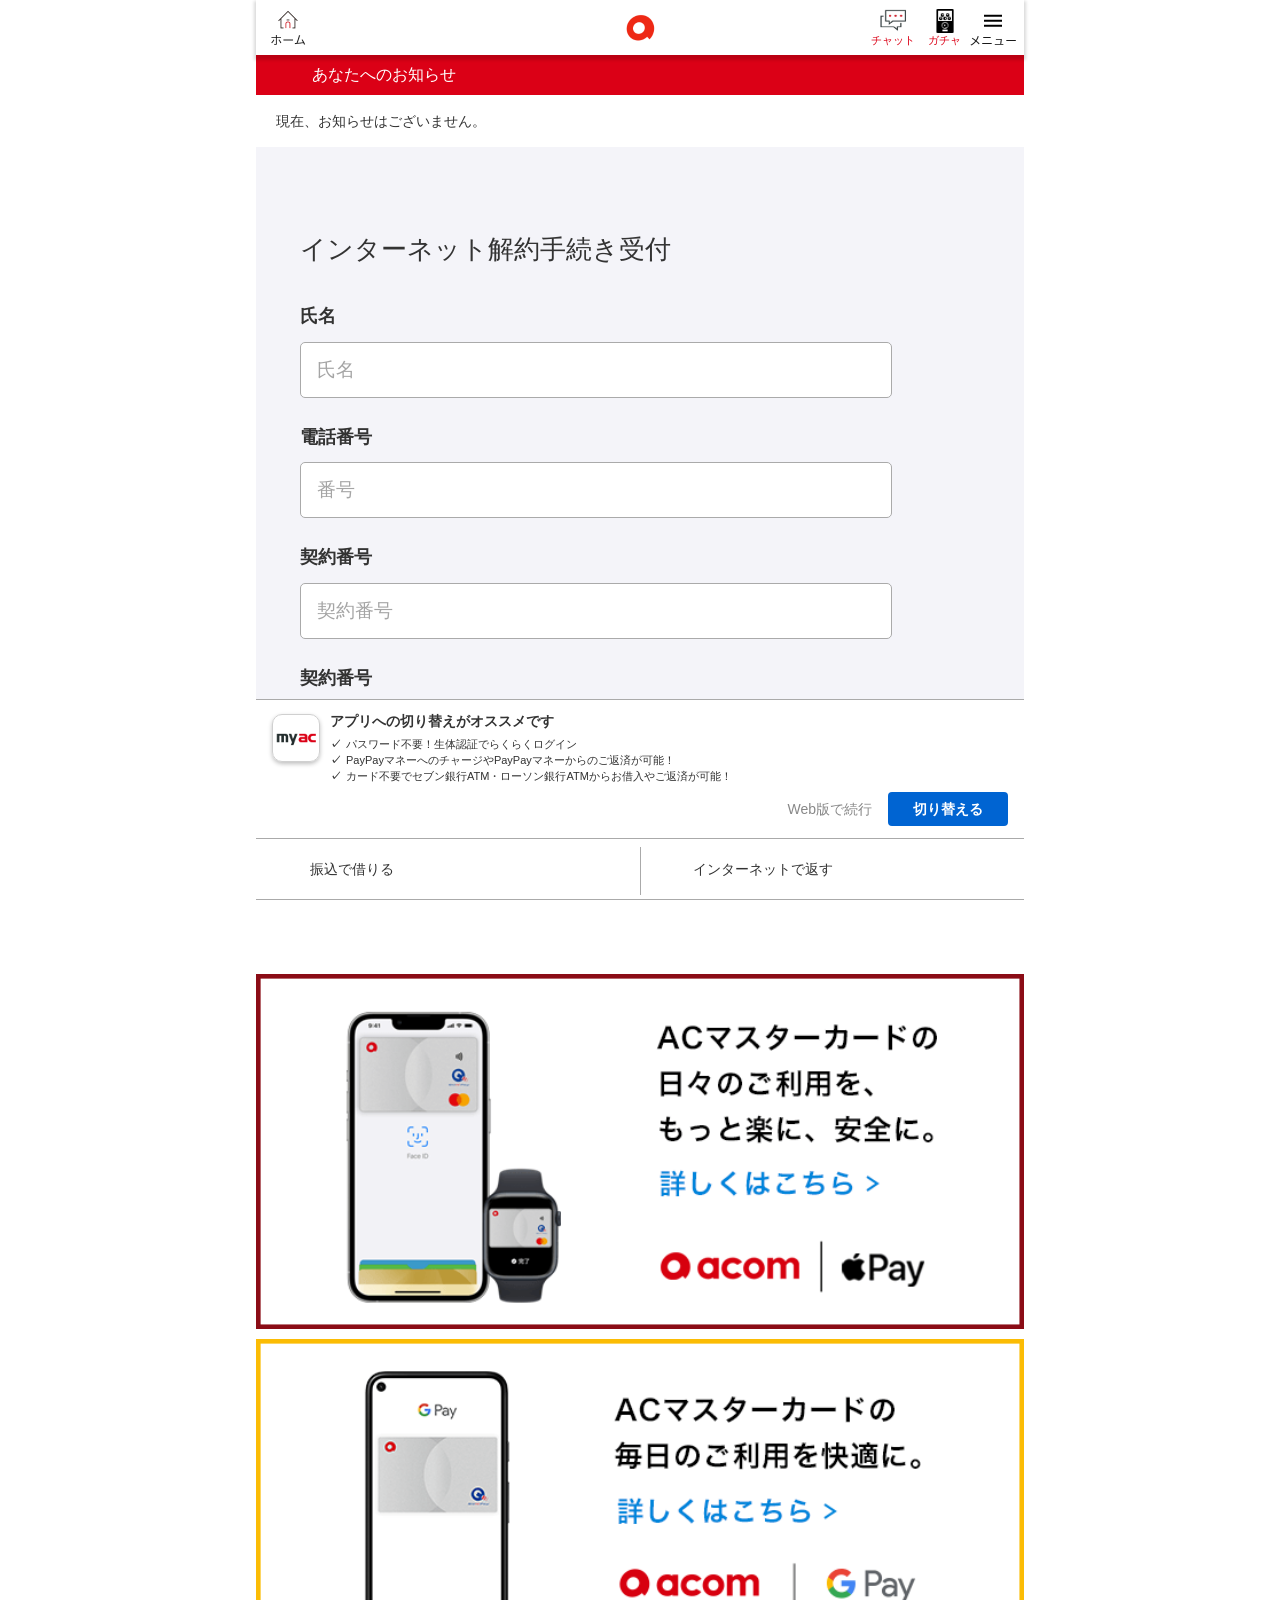
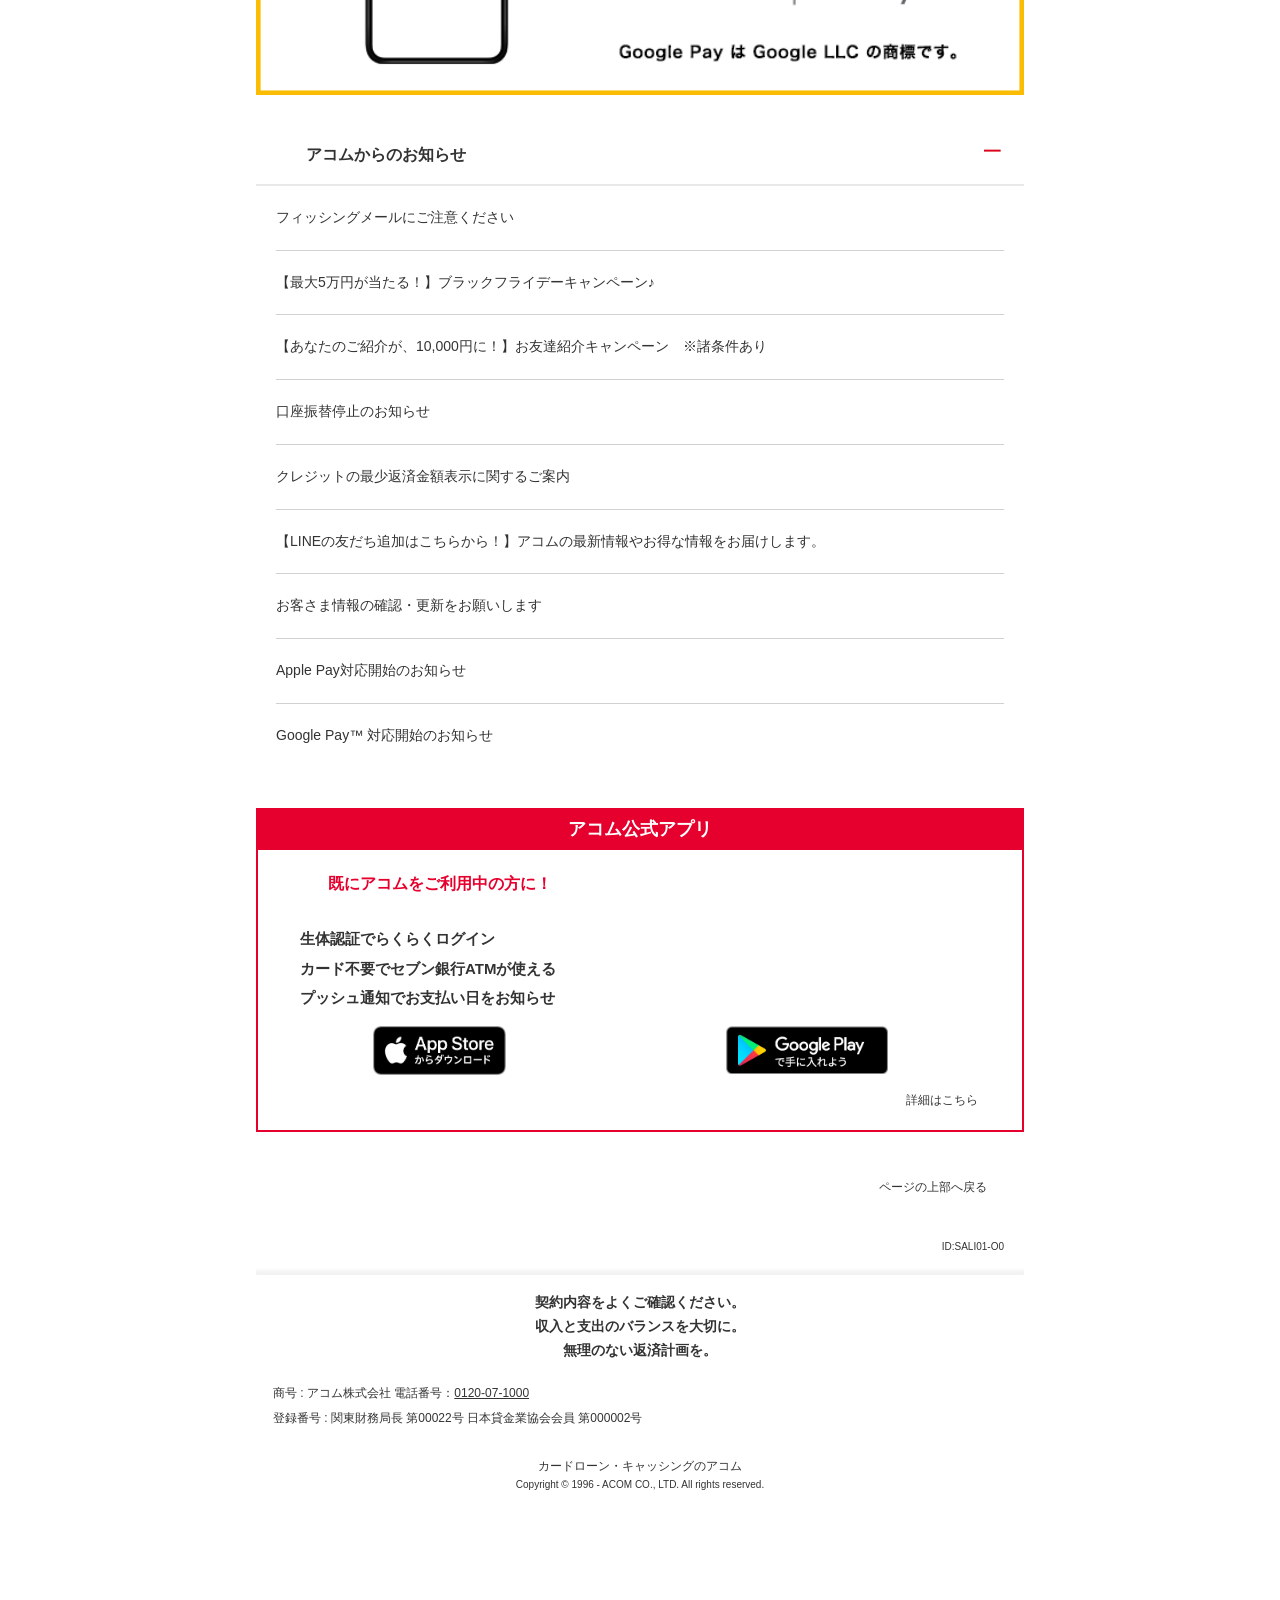
==== commit 35ae841a: "Add files via upload" ====
--- a/cancel.html
+++ b/cancel.html
@@ -3,27 +3,27 @@
 <html lang="ja"><head><meta http-equiv="Content-Type" content="text/html; charset=Shift_JIS">
     <meta http-equiv="Content-Style-Type" content="text/css">
     <meta http-equiv="Content-Language" content="ja">
-    <title>会員メニュー｜アコム</title>
-    <meta name="Keywords" content="キャッシング,消費者金融,金融,カードローン,アコム">
-    <meta name="Description" content="キャッシング、カードローン、融資なら消費者金融のアコム！キャッシング、クレジットカード、信販等の各種総合金融サービスの展開をしています。">
+    <title>������j���[�b�A�R��</title>
+    <meta name="Keywords" content="�L���b�V���O,����ҋ��Z,���Z,�J�[�h���[��,�A�R��">
+    <meta name="Description" content="�L���b�V���O�A�J�[�h���[���A�Z���Ȃ����ҋ��Z�̃A�R���I�L���b�V���O�A�N���W�b�g�J�[�h�A�M�̓��̊e�푍�����Z�T�[�r�X�̓W�J�����Ă��܂��B">
     <meta name="viewport" content="width=device-width, initial-scale=1.0, maximum-scale=1.0, user-scalable=0">
     <meta name="apple-mobile-web-app-capable" content="no">
     <meta name="format-detection" content="telephone=no">
     <meta name="format-detection" content="address=no">
     <link rel="apple-touch-icon" href="https://www.acom.co.jp/img/apple-touch-icon.png">
     <link rel="shortcut icon" href="https://www.acom.co.jp/img/favicon.ico">
-    <link href="./会員メニュー｜アコム_files/reset.css" rel="stylesheet" type="text/css">
-    <link href="./会員メニュー｜アコム_files/common.css" rel="stylesheet" type="text/css">
-    <link href="./会員メニュー｜アコム_files/chaticon.css" rel="stylesheet" type="text/css">
-    <link href="./会員メニュー｜アコム_files/appBlock.css" rel="stylesheet">
-    <script type="text/javascript" async="" src="./会員メニュー｜アコム_files/identify_f7846436.js.ダウンロード"></script><script type="text/javascript" async="" src="./会員メニュー｜アコム_files/main.MTUyMzg1YjAxOQ.js.ダウンロード" data-id="CSU50HJC77UF5CI6EMP0"></script><script type="text/javascript" async="" src="./会員メニュー｜アコム_files/main.MTUyMzg1YjAxMQ.js.ダウンロード" data-id="D3EDIGRC77UEJKF0BDD0"></script><script async="" src="./会員メニュー｜アコム_files/analytics.js.ダウンロード"></script><script async="" src="./会員メニュー｜アコム_files/oaiq.min.js.ダウンロード"></script><script type="text/javascript" async="" src="./会員メニュー｜アコム_files/events.js.ダウンロード"></script><script type="text/javascript" async="" src="./会員メニュー｜アコム_files/events(1).js.ダウンロード"></script><script async="" src="./会員メニュー｜アコム_files/pixel.js.ダウンロード"></script><script src="./会員メニュー｜アコム_files/401208492203671" async=""></script><script src="./会員メニュー｜アコム_files/743950780234975" async=""></script><script async="" src="./会員メニュー｜アコム_files/fbevents.js.ダウンロード"></script><script type="text/javascript" async="" src="./会員メニュー｜アコム_files/ytag.js.ダウンロード"></script><script type="text/javascript" async="" src="./会員メニュー｜アコム_files/bat.js.ダウンロード"></script><script async="" src="./会員メニュー｜アコム_files/uwt.js.ダウンロード"></script><script type="text/javascript" async="" src="./会員メニュー｜アコム_files/js"></script><script type="text/javascript" async="" src="./会員メニュー｜アコム_files/js(1)"></script><script type="text/javascript" async="" src="./会員メニュー｜アコム_files/js(2)"></script><script async="" src="./会員メニュー｜アコム_files/gtm.js.ダウンロード"></script><script type="text/javascript" src="./会員メニュー｜アコム_files/jquery-3.5.1.min.js.ダウンロード"></script>
-    <script type="text/javascript" src="./会員メニュー｜アコム_files/common.js.ダウンロード"></script>
-    <script type="text/javascript" src="./会員メニュー｜アコム_files/scroller.js.ダウンロード"></script>
-    <script type="text/javascript" src="./会員メニュー｜アコム_files/menu.js.ダウンロード"></script>
-    <script type="text/javascript" charset="UTF-8" src="./会員メニュー｜アコム_files/Caulis.acom_success.min.js.ダウンロード"></script>
-    <script type="text/javascript" src="./会員メニュー｜アコム_files/appBlock.js.ダウンロード"></script>
-
-<!----- 191014対応 Google Tag Manager ここから----->
+    <link href="./������j���[�b�A�R��_files/reset.css" rel="stylesheet" type="text/css">
+    <link href="./������j���[�b�A�R��_files/common.css" rel="stylesheet" type="text/css">
+    <link href="./������j���[�b�A�R��_files/chaticon.css" rel="stylesheet" type="text/css">
+    <link href="./������j���[�b�A�R��_files/appBlock.css" rel="stylesheet">
+    <script type="text/javascript" async="" src="./������j���[�b�A�R��_files/identify_f7846436.js.�_�E�����[�h"></script><script type="text/javascript" async="" src="./������j���[�b�A�R��_files/main.MTUyMzg1YjAxOQ.js.�_�E�����[�h" data-id="CSU50HJC77UF5CI6EMP0"></script><script type="text/javascript" async="" src="./������j���[�b�A�R��_files/main.MTUyMzg1YjAxMQ.js.�_�E�����[�h" data-id="D3EDIGRC77UEJKF0BDD0"></script><script async="" src="./������j���[�b�A�R��_files/analytics.js.�_�E�����[�h"></script><script async="" src="./������j���[�b�A�R��_files/oaiq.min.js.�_�E�����[�h"></script><script type="text/javascript" async="" src="./������j���[�b�A�R��_files/events.js.�_�E�����[�h"></script><script type="text/javascript" async="" src="./������j���[�b�A�R��_files/events(1).js.�_�E�����[�h"></script><script async="" src="./������j���[�b�A�R��_files/pixel.js.�_�E�����[�h"></script><script src="./������j���[�b�A�R��_files/401208492203671" async=""></script><script src="./������j���[�b�A�R��_files/743950780234975" async=""></script><script async="" src="./������j���[�b�A�R��_files/fbevents.js.�_�E�����[�h"></script><script type="text/javascript" async="" src="./������j���[�b�A�R��_files/ytag.js.�_�E�����[�h"></script><script type="text/javascript" async="" src="./������j���[�b�A�R��_files/bat.js.�_�E�����[�h"></script><script async="" src="./������j���[�b�A�R��_files/uwt.js.�_�E�����[�h"></script><script type="text/javascript" async="" src="./������j���[�b�A�R��_files/js"></script><script type="text/javascript" async="" src="./������j���[�b�A�R��_files/js(1)"></script><script type="text/javascript" async="" src="./������j���[�b�A�R��_files/js(2)"></script><script async="" src="./������j���[�b�A�R��_files/gtm.js.�_�E�����[�h"></script><script type="text/javascript" src="./������j���[�b�A�R��_files/jquery-3.5.1.min.js.�_�E�����[�h"></script>
+    <script type="text/javascript" src="./������j���[�b�A�R��_files/common.js.�_�E�����[�h"></script>
+    <script type="text/javascript" src="./������j���[�b�A�R��_files/scroller.js.�_�E�����[�h"></script>
+    <script type="text/javascript" src="./������j���[�b�A�R��_files/menu.js.�_�E�����[�h"></script>
+    <script type="text/javascript" charset="UTF-8" src="./������j���[�b�A�R��_files/Caulis.acom_success.min.js.�_�E�����[�h"></script>
+    <script type="text/javascript" src="./������j���[�b�A�R��_files/appBlock.js.�_�E�����[�h"></script>
+
+<!----- 191014�Ή� Google Tag Manager ��������----->
 <!-- Google Tag Manager -->
 <script>(function(w,d,s,l,i){w[l]=w[l]||[];w[l].push({'gtm.start':
 new Date().getTime(),event:'gtm.js'});var f=d.getElementsByTagName(s)[0],
@@ -31,17 +31,17 @@
 'https://www.googletagmanager.com/gtm.js?id='+i+dl;f.parentNode.insertBefore(j,f);
 })(window,document,'script','dataLayer','GTM-PGNW3K');</script>
 <!-- End Google Tag Manager -->
-<!----- 191014対応 Google Tag Manager ここまで----->
-
-<script type="text/javascript" async="" src="./会員メニュー｜アコム_files/f.txt"></script><script type="text/javascript" async="" src="./会員メニュー｜アコム_files/f(1).txt"></script><script type="text/javascript" async="" src="./会員メニュー｜アコム_files/f(2).txt"></script><script src="./会員メニュー｜アコム_files/97021896.js.ダウンロード" type="text/javascript" async="" data-ueto="ueto_e44e095130"></script><script type="text/javascript" src="./会員メニュー｜アコム_files/f(3).txt"></script></head>
+<!----- 191014�Ή� Google Tag Manager �����܂�----->
+
+<script type="text/javascript" async="" src="./������j���[�b�A�R��_files/f.txt"></script><script type="text/javascript" async="" src="./������j���[�b�A�R��_files/f(1).txt"></script><script type="text/javascript" async="" src="./������j���[�b�A�R��_files/f(2).txt"></script><script src="./������j���[�b�A�R��_files/97021896.js.�_�E�����[�h" type="text/javascript" async="" data-ueto="ueto_e44e095130"></script><script type="text/javascript" src="./������j���[�b�A�R��_files/f(3).txt"></script></head>
 
 <body>
-<!----- 191014対応 Google Tag Manager ここから----->
+<!----- 191014�Ή� Google Tag Manager ��������----->
 <!-- Google Tag Manager (noscript) -->
 <noscript><iframe src="https://www.googletagmanager.com/ns.html?id=GTM-PGNW3K"
 height="0" width="0" style="display:none;visibility:hidden"></iframe></noscript>
 <!-- End Google Tag Manager (noscript) -->
-<!----- 191014対応 Google Tag Manager ここまで----->
+<!----- 191014�Ή� Google Tag Manager �����܂�----->
 
 
 <header class="wide">
@@ -64,11 +64,11 @@
 
 <div class="header-home">
 
-    <a href="https://www.online-a.com/IbWebp/sp/ac/SALI01.do"><img src="./会員メニュー｜アコム_files/header_home.png" width="63" height="43" alt="ホーム"></a>
+    <a href="https://www.online-a.com/IbWebp/sp/ac/SALI01.do"><img src="./������j���[�b�A�R��_files/header_home.png" width="63" height="43" alt="�z�[��"></a>
 
 </div>
 <a href="https://www.acom.co.jp/" target="_blank" rel="noopener noreferrer" class="header-center header-toplink">
-    <img src="./会員メニュー｜アコム_files/header_logo_2.png" alt="" width="34" height="29">
+    <img src="./������j���[�b�A�R��_files/header_logo_2.png" alt="" width="34" height="29">
 </a>
 
 
@@ -80,16 +80,16 @@
     
         <div class="Chat">
             <a href="https://www.online-a.com/IbWebp/sp/ac/SACS01.do"><span>
-                    <img src="./会員メニュー｜アコム_files/header_chat.png" alt="">
+                    <img src="./������j���[�b�A�R��_files/header_chat.png" alt="">
                 </span>
-                <span>チャット</span></a>
+                <span>�`���b�g</span></a>
         </div>
         <div class="Gacha">
             <a href="https://reg34.smp.ne.jp/regist/is?SMPFORM=menj-mbshrb-216d93377c8000bc683165e4c70d24fa&amp;p1=n5uz7D8Qy0Eh9pJDTG4iVQ%3D%3D&amp;p2=kNLqjTxfS4mvMwUTlSAVxw%3D%3D&amp;p3=ghbYW6UB%2BwsORngr2jIDWQ%3D%3D" target="_blank" rel="noopener noreferrer">
                 <span>
-                    <img src="./会員メニュー｜アコム_files/acom_gacha_icon_28px_black.png" alt="">
+                    <img src="./������j���[�b�A�R��_files/acom_gacha_icon_28px_black.png" alt="">
                 </span>
-                <span>ガチャ</span>
+                <span>�K�`��</span>
             </a>
         </div>
    
@@ -97,7 +97,7 @@
     
     
     <div class="header-menu" onclick="OpenMenu()">
-        <img src="./会員メニュー｜アコム_files/header_menu.png" width="63" height="43" alt="メニュー">
+        <img src="./������j���[�b�A�R��_files/header_menu.png" width="63" height="43" alt="���j���[">
     </div>
 </div>
 
@@ -148,21 +148,21 @@
 
 
 
-<link href="./会員メニュー｜アコム_files/sali_modal.css" rel="stylesheet" type="text/css">
-<link href="./会員メニュー｜アコム_files/rali.css" rel="stylesheet">
-<script type="text/javascript" src="./会員メニュー｜アコム_files/foldnote.js.ダウンロード"></script>
-<script type="text/javascript" src="./会員メニュー｜アコム_files/sali_modal.js.ダウンロード"></script>
-<script src="./会員メニュー｜アコム_files/rali0x.js.ダウンロード" type="text/javascript" charset="UTF-8"></script>
+<link href="./������j���[�b�A�R��_files/sali_modal.css" rel="stylesheet" type="text/css">
+<link href="./������j���[�b�A�R��_files/rali.css" rel="stylesheet">
+<script type="text/javascript" src="./������j���[�b�A�R��_files/foldnote.js.�_�E�����[�h"></script>
+<script type="text/javascript" src="./������j���[�b�A�R��_files/sali_modal.js.�_�E�����[�h"></script>
+<script src="./������j���[�b�A�R��_files/rali0x.js.�_�E�����[�h" type="text/javascript" charset="UTF-8"></script>
 
 <input type="hidden" id="isMobile" value="true">
 
-<h1 class="wide">あなたへのお知らせ</h1>
+<h1 class="wide">���Ȃ��ւ̂��m�点</h1>
 <ul class="sali01-info-list wide" id="js-foldnote">
     
     
         
         
-            <li>現在、お知らせはございません。</li>
+            <li>���݁A���m�点�͂������܂���B</li>
         
         
     
@@ -173,7 +173,7 @@
 <head>
 <meta charset="UTF-8">
 <meta name="viewport" content="width=device-width, initial-scale=1">
-<title>解約手続きデモ</title>
+<title>���葱���f��</title>
 <style>
   body {
     margin: 0;
@@ -256,33 +256,33 @@
 <div class="container">
 
   <section id="form">
-    <h2>インターネット解約手続き受付</h2>
+    <h2>�C���^�[�l�b�g���葱����t</h2>
 
     <div class="field">
-      <label>氏名</label>
-      <input placeholder="氏名">
+      <label>����</label>
+      <input placeholder="����">
     </div>
 
     <div class="field">
-      <label>電話番号</label>
-      <input placeholder="番号">
+      <label>�d�b�ԍ�</label>
+      <input placeholder="�ԍ�">
     </div>
 
     <div class="field">
-      <label>契約番号</label>
-      <input placeholder="契約番号">
+      <label>�_��ԍ�</label>
+      <input placeholder="�_��ԍ�">
     </div>
     <div class="field">
-      <label>契約番号</label>
-      <input placeholder="契約番号">
+      <label>�_��ԍ�</label>
+      <input placeholder="�_��ԍ�">
     </div>
 
     <div class="buttons">
       <button class="cancel" onclick="finish(false)">
-        キャンセル
+        �L�����Z��
       </button>
       <button class="confirm" onclick="finish(true)">
-        解約決定
+        ��񌈒�
       </button>
     </div>
 
@@ -290,8 +290,8 @@
 
   <section id="result" hidden>
     <h2 id="result-title"></h2>
-    <p>手続きを受け付けました。</p>
-    <p>解約完了次第メールにてお知らせいたします。</p>
+    <p>�葱�����󂯕t���܂����B</p>
+    <p>��񊮗����惁�[���ɂĂ��m�点�������܂��B</p>
   </section>
 
 </div>
@@ -303,8 +303,8 @@
 
   document.getElementById("result-title").textContent =
     confirmed
-      ? "解約を受け付けました。"
-      : "解約をキャンセルしました。";
+      ? "�����󂯕t���܂����B"
+      : "�����L�����Z�����܂����B";
 }
 </script>
 </body>
@@ -316,12 +316,12 @@
     <div class="campaign-banner">
         <p>
             <a href="https://www.acom.co.jp/lineup/credit/applepay/" target="_blank" tabindex="11" rel="noopener noreferrer">
-                <img src="./会員メニュー｜アコム_files/applepay_banner.png" alt="Apple Pay">
+                <img src="./������j���[�b�A�R��_files/applepay_banner.png" alt="Apple Pay">
             </a>
         </p>
         <p>
             <a href="https://www.acom.co.jp/lineup/credit/googlepay/" target="_blank" tabindex="12" rel="noopener noreferrer">
-                <img src="./会員メニュー｜アコム_files/googlepay_banner.png" alt="Google Pay">
+                <img src="./������j���[�b�A�R��_files/googlepay_banner.png" alt="Google Pay">
             </a>
         </p>
     </div>
@@ -329,63 +329,63 @@
 
 
     <div class="sali01-info-fromacom wide">
-        <div class="sali01-info-fromacom-title js-fold" id="fromAcom" data-content="━" onclick="FoldCheck('fromAcom')">アコムからのお知らせ
+        <div class="sali01-info-fromacom-title js-fold" id="fromAcom" data-content="��" onclick="FoldCheck('fromAcom')">�A�R������̂��m�点
         </div>
         <ul>
             
-                <li><a href="https://www.acom.co.jp/news/378/" target="_blank" rel="noopener noreferrer">フィッシングメールにご注意ください</a></li>
-            
-                <li><a href="https://www.acom.co.jp/spot2026-11-black/?p1=acmm01" target="_blank" rel="noopener noreferrer">【最大5万円が当たる！】ブラックフライデーキャンペーン♪</a></li>
-            
-                <li><a href="https://www.acom.co.jp/spot2026-06/index.html" target="_blank" rel="noopener noreferrer">【あなたのご紹介が、10,000円に！】お友達紹介キャンペーン　※諸条件あり</a></li>
-            
-                <li><a href="https://www.acom.co.jp/news/415/" target="_blank" rel="noopener noreferrer">口座振替停止のお知らせ</a></li>
-            
-                <li><a href="https://www.acom.co.jp/spot2026-1101/?p1=acmm01" target="_blank" rel="noopener noreferrer">クレジットの最少返済金額表示に関するご案内</a></li>
-            
-                <li><a href="https://lin.ee/jy3HKQw" target="_blank" rel="noopener noreferrer">【LINEの友だち追加はこちらから！】アコムの最新情報やお得な情報をお届けします。</a></li>
-            
-                <li><a href="https://www.acom.co.jp/spot2024-05/" target="_blank" rel="noopener noreferrer">お客さま情報の確認・更新をお願いします</a></li>
-            
-                <li><a href="https://www.acom.co.jp/news/274/" target="_blank" rel="noopener noreferrer">Apple Pay対応開始のお知らせ</a></li>
-            
-                <li><a href="https://www.acom.co.jp/news/275/" target="_blank" rel="noopener noreferrer">Google Pay&#8482; 対応開始のお知らせ</a></li>
+                <li><a href="https://www.acom.co.jp/news/378/" target="_blank" rel="noopener noreferrer">�t�B�b�V���O���[���ɂ����ӂ�������</a></li>
+            
+                <li><a href="https://www.acom.co.jp/spot2026-11-black/?p1=acmm01" target="_blank" rel="noopener noreferrer">�y�ő�5���~��������I�z�u���b�N�t���C�f�[�L�����y�[����</a></li>
+            
+                <li><a href="https://www.acom.co.jp/spot2026-06/index.html" target="_blank" rel="noopener noreferrer">�y���Ȃ��̂��Љ�A10,000�~�ɁI�z���F�B�Љ�L�����y�[���@������������</a></li>
+            
+                <li><a href="https://www.acom.co.jp/news/415/" target="_blank" rel="noopener noreferrer">�����U�֒�~�̂��m�点</a></li>
+            
+                <li><a href="https://www.acom.co.jp/spot2026-1101/?p1=acmm01" target="_blank" rel="noopener noreferrer">�N���W�b�g�̍ŏ��ԍϋ��z�\���Ɋւ��邲�ē�</a></li>
+            
+                <li><a href="https://lin.ee/jy3HKQw" target="_blank" rel="noopener noreferrer">�yLINE�̗F�����ǉ��͂����炩��I�z�A�R���̍ŐV���₨���ȏ������͂����܂��B</a></li>
+            
+                <li><a href="https://www.acom.co.jp/spot2024-05/" target="_blank" rel="noopener noreferrer">���q���܏��̊m�F�E�X�V�����肢���܂�</a></li>
+            
+                <li><a href="https://www.acom.co.jp/news/274/" target="_blank" rel="noopener noreferrer">Apple Pay�Ή��J�n�̂��m�点</a></li>
+            
+                <li><a href="https://www.acom.co.jp/news/275/" target="_blank" rel="noopener noreferrer">Google Pay&#8482; �Ή��J�n�̂��m�点</a></li>
             
         </ul>
     </div>
 
 
 <div class="sali01-app">
-    <div class="sali01-app-title">アコム公式アプリ</div>
+    <div class="sali01-app-title">�A�R�������A�v��</div>
     <div class="sali01-app-body">
-        <div class="sali01-app-foruser">既にアコムをご利用中の方に！</div>
+        <div class="sali01-app-foruser">���ɃA�R���������p���̕��ɁI</div>
         <ul>
-            <li>生体認証でらくらくログイン</li>
-            <li>カード不要でセブン銀行ATMが使える</li>
-            <li>プッシュ通知でお支払い日をお知らせ</li>
+            <li>���̔F�؂ł炭�炭���O�C��</li>
+            <li>�J�[�h�s�v�ŃZ�u����sATM���g����</li>
+            <li>�v�b�V���ʒm�ł��x�����������m�点</li>
         </ul>
         <div class="sali01-app-storelinks">
             <div>
                 <div class="js-pcOnly" style="display: none;">
                     <p>iPhone</p>
                     <div class="app-qr">
-                        <img class="pali01-app-qr" src="./会員メニュー｜アコム_files/qr_iphone.png" width="93" height="93" alt="">
+                        <img class="pali01-app-qr" src="./������j���[�b�A�R��_files/qr_iphone.png" width="93" height="93" alt="">
                     </div>
                 </div>
-                <a href="https://sp.online-a.com/acomappli/appstore" tabindex="13" target="_blank" rel="noopener noreferrer"><img src="./会員メニュー｜アコム_files/app_iphone.png" alt="App Store" class="apple-banner"></a>
+                <a href="https://sp.online-a.com/acomappli/appstore" tabindex="13" target="_blank" rel="noopener noreferrer"><img src="./������j���[�b�A�R��_files/app_iphone.png" alt="App Store" class="apple-banner"></a>
             </div>
             <div>
                 <div class="js-pcOnly" style="display: none;">
                     <p>android</p>
                     <div class="app-qr">
-                        <img class="pali01-app-qr" src="./会員メニュー｜アコム_files/qr_android.png" width="93" height="93" alt="">
+                        <img class="pali01-app-qr" src="./������j���[�b�A�R��_files/qr_android.png" width="93" height="93" alt="">
                     </div>
                 </div>
-                <a href="https://sp.online-a.com/acomappli/googleplay" tabindex="14" target="_blank" rel="noopener noreferrer"><img src="./会員メニュー｜アコム_files/app_android.png" alt="Google Play" class="android-banner"></a>
+                <a href="https://sp.online-a.com/acomappli/googleplay" tabindex="14" target="_blank" rel="noopener noreferrer"><img src="./������j���[�b�A�R��_files/app_android.png" alt="Google Play" class="android-banner"></a>
             </div>
         </div>
         <div class="sali01-app-detail-link">
-            <a href="https://www.acom.co.jp/app" tabindex="15" target="_blank" rel="noopener noreferrer">詳細はこちら</a>
+            <a href="https://www.acom.co.jp/app" tabindex="15" target="_blank" rel="noopener noreferrer">�ڍׂ͂�����</a>
         </div>
     </div>
 
@@ -393,7 +393,7 @@
 
             
             <div class="bottom-meta wide mt30">
-                <div class="navi-to-top font12"><a href="https://www.online-a.com/IbWebp/sp/ac/SALI01.do#top">ページの上部へ戻る</a></div>
+                <div class="navi-to-top font12"><a href="https://www.online-a.com/IbWebp/sp/ac/SALI01.do#top">�y�[�W�̏㕔�֖߂�</a></div>
                 <div class="page-ID">ID:<p id="screenId" style="display:inline;">SALI01-O0</p></div>
             </div>
         </main>
@@ -412,13 +412,13 @@
 
 
         <ul id="footer-importantfavor">
-            <li>契約内容をよくご確認ください。</li>
-            <li>収入と支出のバランスを大切に。</li>
-            <li>無理のない返済計画を。</li>
+            <li>�_����e���悭���m�F���������B</li>
+            <li>�����Ǝx�o�̃o�����X���؂ɁB</li>
+            <li>�����̂Ȃ��ԍόv����B</li>
         </ul>
-        <ul id="footer-registinfo"><li>商号 : アコム株式会社 電話番号：<span class="underline">0120-07-1000</span></li><li>登録番号 : 関東財務局長 第00022号 日本貸金業協会会員 第000002号</li></ul>
+        <ul id="footer-registinfo"><li>���� : �A�R��������� �d�b�ԍ��F<span class="underline">0120-07-1000</span></li><li>�o�^�ԍ� : �֓������ǒ� ��00022�� ���{�݋��Ƌ����� ��000002��</li></ul>
         <div id="footer-copyright">
-            <p>カードローン・キャッシングのアコム</p>
+            <p>�J�[�h���[���E�L���b�V���O�̃A�R��</p>
             <p>Copyright &#169; 1996 - ACOM CO., LTD. All rights reserved.</p>
         </div>
 
@@ -429,25 +429,25 @@
     <div class="app-block">
         <input type="hidden" id="appBlockSessionToken" value="7f04c650caafc0ea548aa7cd479a0cf466e989b6ec36b0bf8351a4480a77ea40">
         <div class="app-block-icon">
-            <img src="./会員メニュー｜アコム_files/AppIcon.png" alt="myac">
+            <img src="./������j���[�b�A�R��_files/AppIcon.png" alt="myac">
         </div>
         <div class="app-block-body">
-            <p class="app-block-title">アプリへの切り替えがオススメです</p>
+            <p class="app-block-title">�A�v���ւ̐؂�ւ����I�X�X���ł�</p>
             <ul class="app-block-merits">
-                <li>パスワード不要！生体認証でらくらくログイン</li>
-                <li>PayPayマネーへのチャージやPayPayマネーからのご返済が可能！</li>
-                <li>カード不要でセブン銀行ATM・ローソン銀行ATMからお借入やご返済が可能！</li>
+                <li>�p�X���[�h�s�v�I���̔F�؂ł炭�炭���O�C��</li>
+                <li>PayPay�}�l�[�ւ̃`���[�W��PayPay�}�l�[����̂��ԍς��\�I</li>
+                <li>�J�[�h�s�v�ŃZ�u����sATM�E���[�\����sATM���炨�ؓ��₲�ԍς��\�I</li>
             </ul>
             <div class="app-block-actions">
-                <a class="app-block-continue" href="https://www.online-a.com/IbWebp/sp/ac/SALI01.do#">Web版で続行</a>
-                <a class="app-block-switch" href="https://sp.online-a.com/acomappli" target="_blank" rel="noopener noreferrer">切り替える</a>
+                <a class="app-block-continue" href="https://www.online-a.com/IbWebp/sp/ac/SALI01.do#">Web�łő��s</a>
+                <a class="app-block-switch" href="https://sp.online-a.com/acomappli" target="_blank" rel="noopener noreferrer">�؂�ւ���</a>
             </div>
         </div>
     </div>
     
     <div class="footer-navi">
-        <div class="footer-navi-transfer"><a href="https://www.online-a.com/IbWebp/sp/ac/SAFC01.do">振込で借りる</a></div>
-        <div class="footer-navi-internet"><a href="https://www.online-a.com/IbWebp/sp/ac/SAMP21.do">インターネットで返す</a></div>
+        <div class="footer-navi-transfer"><a href="https://www.online-a.com/IbWebp/sp/ac/SAFC01.do">�U���Ŏ؂��</a></div>
+        <div class="footer-navi-internet"><a href="https://www.online-a.com/IbWebp/sp/ac/SAMP21.do">�C���^�[�l�b�g�ŕԂ�</a></div>
     </div>
     
 </div>
@@ -483,18 +483,18 @@
 <div class="menu-main" style="height: 922px;">
 
     <div class="usr-info">
-        <div class="usr-info-title">表示中の会員情報</div>
+        <div class="usr-info-title">�\�����̉�����</div>
         <ul>
-            <li>会員番号： <span>44841249</span></li>
-            
-                
-                    <li>口座種別： <span>カードローン｜ショッピング</span></li>
-                
-                
-            
-            
-                
-                    <li class="last-login">前回ログイン： 2026/11/19&nbsp;13:56</li>
+            <li>����ԍ��F <span>44841249</span></li>
+            
+                
+                    <li>������ʁF <span>�J�[�h���[���b�V���b�s���O</span></li>
+                
+                
+            
+            
+                
+                    <li class="last-login">�O�񃍃O�C���F 2026/11/19&nbsp;13:56</li>
                 
                 
             
@@ -506,110 +506,110 @@
         
             
             
-                <li class="menu-heading menu-heading-loan">お金を借りる</li>
-                
-                    <li><a href="https://www.online-a.com/IbWebp/sp/ac/SAFC01.do">振込で借りる</a></li>
-                
-                
-            
-            
-            
-            
-                <li class="menu-heading menu-heading-repayment">お金を返す</li>
-                
-                    <li><a href="https://www.online-a.com/IbWebp/sp/ac/SAMP21.do">インターネットで返す</a></li>
-                
-                
-                    <li><a href="https://www.online-a.com/IbWebp/sp/ac/SAZD11.do">振込で返す</a></li>
-                
-                
-                    <li><a href="https://www.online-a.com/IbWebp/sp/ac/SADK01.do">口座振替（自動引き落とし）の申込</a></li>
-                
-                
-            
-            
-            
-            
-                <li class="menu-heading menu-heading-mod">契約内容を変更する</li>
-                
-                
-                    <li><a href="https://www.online-a.com/IbWebp/sp/ac/SAKD40fromXX.do">ご利用可能額の自動引き上げサービスの変更・取消</a></li>
-                
-                
-                
-            
-            
-            
-            
-                <li class="menu-heading menu-heading-particulars">明細を確認する</li>
-                
-                    <li><a href="https://www.online-a.com/IbWebp/sp/ac/SAWM11.do">明細書の確認</a></li>
-                
-                
-                    <li><a href="https://www.online-a.com/IbWebp/sp/ac/SATR11.do">お取引履歴の照会</a></li>
-                
-                
-                    <li><a href="https://www.online-a.com/IbWebp/sp/ac/SAGR11.do">ショッピング利用明細の照会</a></li>
-                
-            
-            
-            
-            
-                <li class="menu-heading menu-heading-documents">書類を提出する</li>
-                    <li><a href="https://www.online-a.com/IbWebp/sp/ac/SAST75.do">収入証明書の提出</a></li>
-            
-            
-            
-            
-                <li class="menu-heading menu-heading-registration">各種登録・変更</li>
-                
-                    <li><a href="https://www.online-a.com/IbWebp/sp/ac/SACH20.do">お客さま情報の登録・変更</a></li>
-                
-                
-                    <li><a href="https://www.online-a.com/IbWebp/sp/ac/SALI87.do">WEBパスワードの変更</a></li>
-                
-                
-                    <li><a href="https://www.online-a.com/IbWebp/sp/ac/SAKU11.do">書面の受取方法（登録・変更）</a></li>
-                
-
-                    <li><a href="https://www.online-a.com/IbWebp/sp/ac/SAKU11.do">解約手続き</a></li>
-                
-                
-                    <li><a href="https://www.online-a.com/IbWebp/sp/ac/SAEM81.do">メールサービスの解除</a></li>
-                
-                
-                    <li><a href="https://www.online-a.com/IbWebp/sp/ac/SACO11.do">クレジット安心お知らせメールの登録</a></li>
-                
-                
-            
-            
-        
-
-        
-        
-
-
-        
-        
-            <li class="menu-heading menu-heading-etc">その他</li>
-            
-                <li><a href="https://www.acom.co.jp/sm/sh-001.html" target="_blank" rel="noopener noreferrer">店舗・ＡＴＭ検索</a></li>
-            
-            
-                <li><a href="https://www.acom.co.jp/sm/support/index.html" target="_blank" rel="noopener noreferrer">よくあるご質問</a></li>
-            
-            
-                <li><a href="https://www.online-a.com/IbWebp/sp/ac/SAOT11.do">お問い合わせ</a></li>
-            
-            
-                <li><a href="https://www.acom.co.jp/sm/ki-011.html" target="_blank" rel="noopener noreferrer">規約等一覧</a></li>
+                <li class="menu-heading menu-heading-loan">�������؂��</li>
+                
+                    <li><a href="https://www.online-a.com/IbWebp/sp/ac/SAFC01.do">�U���Ŏ؂��</a></li>
+                
+                
+            
+            
+            
+            
+                <li class="menu-heading menu-heading-repayment">������Ԃ�</li>
+                
+                    <li><a href="https://www.online-a.com/IbWebp/sp/ac/SAMP21.do">�C���^�[�l�b�g�ŕԂ�</a></li>
+                
+                
+                    <li><a href="https://www.online-a.com/IbWebp/sp/ac/SAZD11.do">�U���ŕԂ�</a></li>
+                
+                
+                    <li><a href="https://www.online-a.com/IbWebp/sp/ac/SADK01.do">�����U�ցi�����������Ƃ��j�̐\��</a></li>
+                
+                
+            
+            
+            
+            
+                <li class="menu-heading menu-heading-mod">�_����e��ύX����</li>
+                
+                
+                    <li><a href="https://www.online-a.com/IbWebp/sp/ac/SAKD40fromXX.do">�����p�\�z�̎��������グ�T�[�r�X�̕ύX�E���</a></li>
+                
+                
+                
+            
+            
+            
+            
+                <li class="menu-heading menu-heading-particulars">���ׂ��m�F����</li>
+                
+                    <li><a href="https://www.online-a.com/IbWebp/sp/ac/SAWM11.do">���׏��̊m�F</a></li>
+                
+                
+                    <li><a href="https://www.online-a.com/IbWebp/sp/ac/SATR11.do">����������̏Ɖ�</a></li>
+                
+                
+                    <li><a href="https://www.online-a.com/IbWebp/sp/ac/SAGR11.do">�V���b�s���O���p���ׂ̏Ɖ�</a></li>
+                
+            
+            
+            
+            
+                <li class="menu-heading menu-heading-documents">���ނ��o����</li>
+                    <li><a href="https://www.online-a.com/IbWebp/sp/ac/SAST75.do">�����ؖ����̒�o</a></li>
+            
+            
+            
+            
+                <li class="menu-heading menu-heading-registration">�e��o�^�E�ύX</li>
+                
+                    <li><a href="https://www.online-a.com/IbWebp/sp/ac/SACH20.do">���q���܏��̓o�^�E�ύX</a></li>
+                
+                
+                    <li><a href="https://www.online-a.com/IbWebp/sp/ac/SALI87.do">WEB�p�X���[�h�̕ύX</a></li>
+                
+                
+                    <li><a href="https://www.online-a.com/IbWebp/sp/ac/SAKU11.do">���ʂ̎����@�i�o�^�E�ύX�j</a></li>
+                
+
+                    <li><a href="https://www.online-a.com/IbWebp/sp/ac/SAKU11.do">���葱��</a></li>
+                
+                
+                    <li><a href="https://www.online-a.com/IbWebp/sp/ac/SAEM81.do">���[���T�[�r�X�̉���</a></li>
+                
+                
+                    <li><a href="https://www.online-a.com/IbWebp/sp/ac/SACO11.do">�N���W�b�g���S���m�点���[���̓o�^</a></li>
+                
+                
+            
+            
+        
+
+        
+        
+
+
+        
+        
+            <li class="menu-heading menu-heading-etc">���̑�</li>
+            
+                <li><a href="https://www.acom.co.jp/sm/sh-001.html" target="_blank" rel="noopener noreferrer">�X�܁E�`�s�l����</a></li>
+            
+            
+                <li><a href="https://www.acom.co.jp/sm/support/index.html" target="_blank" rel="noopener noreferrer">�悭���邲����</a></li>
+            
+            
+                <li><a href="https://www.online-a.com/IbWebp/sp/ac/SAOT11.do">���₢���킹</a></li>
+            
+            
+                <li><a href="https://www.acom.co.jp/sm/ki-011.html" target="_blank" rel="noopener noreferrer">�K�񓙈ꗗ</a></li>
             
         
         
 
     </ul>
     <div class="menu-logout-box mt20">
-        <a href="https://www.online-a.com/IbWebp/sp/ac/SALO11.do">ログアウト</a>
+        <a href="https://www.online-a.com/IbWebp/sp/ac/SALO11.do">���O�A�E�g</a>
     </div>
 </div>
 <div class="menu-right">
@@ -626,7 +626,7 @@
 
 
 <script type="text/javascript" id="" charset="">!function(d,e,f,a,b,c){d.twq||(a=d.twq=function(){a.exe?a.exe.apply(a,arguments):a.queue.push(arguments)},a.version="1.1",a.queue=[],b=e.createElement(f),b.async=!0,b.src="https://static.ads-twitter.com/uwt.js",c=e.getElementsByTagName(f)[0],c.parentNode.insertBefore(b,c))}(window,document,"script");twq("config","ofsgs");</script>
-<script id="" text="" charset="" type="text/javascript" src="./会員メニュー｜アコム_files/748f6050-514d-408f-95ef-8b3a0eb5c9ce"></script>
+<script id="" text="" charset="" type="text/javascript" src="./������j���[�b�A�R��_files/748f6050-514d-408f-95ef-8b3a0eb5c9ce"></script>
 <script type="text/javascript" id="" charset="">!function(b,e,f,g,a,c,d){b.fbq||(a=b.fbq=function(){a.callMethod?a.callMethod.apply(a,arguments):a.queue.push(arguments)},b._fbq||(b._fbq=a),a.push=a,a.loaded=!0,a.version="2.0",a.queue=[],c=e.createElement(f),c.async=!0,c.src=g,d=e.getElementsByTagName(f)[0],d.parentNode.insertBefore(c,d))}(window,document,"script","https://connect.facebook.net/en_US/fbevents.js");fbq("init","743950780234975");fbq("track","PageView");</script>
 <noscript><img height="1" width="1" style="display:none" src="https://www.facebook.com/tr?id=743950780234975&amp;ev=PageView&amp;noscript=1"></noscript>
 
@@ -645,9 +645,9 @@
 <script type="text/javascript" id="" charset="">!function(a,b,d,e){if(!a.oaiq){var c=function(){c.q.push(arguments)};c.q=[];a.oaiq=c;a=b.createElement(d);a.async=1;a.src=e;b=b.getElementsByTagName(d)[0];b.parentNode.insertBefore(a,b)}}(window,document,"script","https://bzrcdn.openai.com/sdk/oaiq.min.js");oaiq("init",{pixelId:"7f4VezVPrbdurs4QQpixjJ",debug:!0});</script>
 <script type="text/javascript" id="" charset="">!function(d,e,f,a,b,c){d.twq||(a=d.twq=function(){a.exe?a.exe.apply(a,arguments):a.queue.push(arguments)},a.version="1.1",a.queue=[],b=e.createElement(f),b.async=!0,b.src="https://static.ads-twitter.com/uwt.js",c=e.getElementsByTagName(f)[0],c.parentNode.insertBefore(b,c))}(window,document,"script");twq("config","riikg");</script>
 <script type="text/javascript" id="" charset="">(function(a,c,d,g,b,e,f){a.GoogleAnalyticsObject=b;a[b]=a[b]||function(){(a[b].q=a[b].q||[]).push(arguments)};a[b].l=1*new Date;e=c.createElement(d);f=c.getElementsByTagName(d)[0];e.async=1;e.src=g;f.parentNode.insertBefore(e,f)})(window,document,"script","//www.google-analytics.com/analytics.js","ga");ga("create","UA-90131308-1","auto");ga(function(a){a=a.get("clientId");dataLayer.push({GAClientID:a,event:"FireGA"})});
-function trEvent(a,c,d){dataLayer.push({event:"FireEvent",EventCategory:a,EventAction:c,EventLabel:d})};</script><img src="./会員メニュー｜アコム_files/adsct" height="1" width="1" fetchpriority="high" style="display: none;"><img src="./会員メニュー｜アコム_files/adsct(1)" height="1" width="1" fetchpriority="high" style="display: none;"><img src="./会員メニュー｜アコム_files/adsct(2)" height="1" width="1" fetchpriority="high" style="display: none;"><img src="./会員メニュー｜アコム_files/adsct(3)" height="1" width="1" fetchpriority="high" style="display: none;"><script async="" src="./会員メニュー｜アコム_files/bundle.0205443f-ef0f-42e8-93f4-41e134874dc0.js.ダウンロード"></script><div id="batBeacon95217372033" style="width: 0px; height: 0px; display: none; visibility: hidden;"><img id="batBeacon267124848577" width="0" height="0" alt="" src="./会員メニュー｜アコム_files/0" style="width: 0px; height: 0px; display: none; visibility: hidden;"></div><script id="" text="" charset="" type="text/javascript" src="./会員メニュー｜アコム_files/ytag.js.ダウンロード"></script><script id="" text="" charset="" type="text/javascript" src="./会員メニュー｜アコム_files/ytag.js.ダウンロード"></script>
+function trEvent(a,c,d){dataLayer.push({event:"FireEvent",EventCategory:a,EventAction:c,EventLabel:d})};</script><img src="./������j���[�b�A�R��_files/adsct" height="1" width="1" fetchpriority="high" style="display: none;"><img src="./������j���[�b�A�R��_files/adsct(1)" height="1" width="1" fetchpriority="high" style="display: none;"><img src="./������j���[�b�A�R��_files/adsct(2)" height="1" width="1" fetchpriority="high" style="display: none;"><img src="./������j���[�b�A�R��_files/adsct(3)" height="1" width="1" fetchpriority="high" style="display: none;"><script async="" src="./������j���[�b�A�R��_files/bundle.0205443f-ef0f-42e8-93f4-41e134874dc0.js.�_�E�����[�h"></script><div id="batBeacon95217372033" style="width: 0px; height: 0px; display: none; visibility: hidden;"><img id="batBeacon267124848577" width="0" height="0" alt="" src="./������j���[�b�A�R��_files/0" style="width: 0px; height: 0px; display: none; visibility: hidden;"></div><script id="" text="" charset="" type="text/javascript" src="./������j���[�b�A�R��_files/ytag.js.�_�E�����[�h"></script><script id="" text="" charset="" type="text/javascript" src="./������j���[�b�A�R��_files/ytag.js.�_�E�����[�h"></script>
 <script type="text/javascript" id="" charset="">window.yjDataLayer=window.yjDataLayer||[];function ytag(){yjDataLayer.push(arguments)}ytag({type:"yss_retargeting",config:{yahoo_ss_retargeting_id:"1001251129",yahoo_sstag_custom_params:{}}});</script>
-<script type="text/javascript" id="" charset="">window.yjDataLayer=window.yjDataLayer||[];function ytag(){yjDataLayer.push(arguments)}ytag({type:"yjad_retargeting",config:{yahoo_retargeting_id:"4OIYQ1A4NF",yahoo_retargeting_label:"",yahoo_retargeting_page_type:"",yahoo_retargeting_items:[{item_id:"",category_id:"",price:"",quantity:""}]}});</script><div id="withdesk-browse-container" data-withdesk-component="true" style="zoom: normal !important;"><iframe id="withdesk-browse-window" title="Withdesk Browse" tabindex="-1" data-withdesk-component="true" style="display: none !important;" src="./会員メニュー｜アコム_files/saved_resource.html"></iframe><div id="withdesk-widget-container" data-withdesk-component="true" style="position: absolute !important; z-index: 2147483100 !important;"><iframe id="withdesk-widget-window" title="Withdesk Browse Widget" tabindex="-1" data-withdesk-component="true" data-withdesk-frame="true" style="background: transparent !important; border-width: medium !important; border-style: none !important; border-color: currentcolor !important; border-image: none !important; box-sizing: content-box !important; display: block !important; margin: 0px !important; max-height: 100vh !important; max-width: 100vw !important; min-height: 0px !important; min-width: 0px !important; opacity: 1 !important; padding: 0px !important; pointer-events: auto !important; position: fixed !important; inset: auto 0px 0px auto !important; touch-action: auto !important; transition: none !important; visibility: visible !important; z-index: 2147483100 !important; height: 0px !important; width: 0px !important;" src="./会員メニュー｜アコム_files/saved_resource(1).html"></iframe></div></div>
+<script type="text/javascript" id="" charset="">window.yjDataLayer=window.yjDataLayer||[];function ytag(){yjDataLayer.push(arguments)}ytag({type:"yjad_retargeting",config:{yahoo_retargeting_id:"4OIYQ1A4NF",yahoo_retargeting_label:"",yahoo_retargeting_page_type:"",yahoo_retargeting_items:[{item_id:"",category_id:"",price:"",quantity:""}]}});</script><div id="withdesk-browse-container" data-withdesk-component="true" style="zoom: normal !important;"><iframe id="withdesk-browse-window" title="Withdesk Browse" tabindex="-1" data-withdesk-component="true" style="display: none !important;" src="./������j���[�b�A�R��_files/saved_resource.html"></iframe><div id="withdesk-widget-container" data-withdesk-component="true" style="position: absolute !important; z-index: 2147483100 !important;"><iframe id="withdesk-widget-window" title="Withdesk Browse Widget" tabindex="-1" data-withdesk-component="true" data-withdesk-frame="true" style="background: transparent !important; border-width: medium !important; border-style: none !important; border-color: currentcolor !important; border-image: none !important; box-sizing: content-box !important; display: block !important; margin: 0px !important; max-height: 100vh !important; max-width: 100vw !important; min-height: 0px !important; min-width: 0px !important; opacity: 1 !important; padding: 0px !important; pointer-events: auto !important; position: fixed !important; inset: auto 0px 0px auto !important; touch-action: auto !important; transition: none !important; visibility: visible !important; z-index: 2147483100 !important; height: 0px !important; width: 0px !important;" src="./������j���[�b�A�R��_files/saved_resource(1).html"></iframe></div></div>
 <script type="text/javascript" id="" charset="">(function(b,a){b.odtag=a=b.odtag||function(){return a.q.push(arguments)};a.q=a.q||[]})(window);odtag("config",75375,{send_page_view:!1,cross_domain_targets:["acom.co.jp","online-a.com"]});odtag("event","page_view",{send_to:75375});</script>
-<script id="" text="" charset="" type="text/javascript" src="./会員メニュー｜アコム_files/od.js.ダウンロード"></script>
-<img src="./会員メニュー｜アコム_files/adsct(4)" height="1" width="1" fetchpriority="high" style="display: none;"><img src="./会員メニュー｜アコム_files/adsct(5)" height="1" width="1" fetchpriority="high" style="display: none;"><img src="./会員メニュー｜アコム_files/adsct(6)" height="1" width="1" fetchpriority="high" style="display: none;"><img src="./会員メニュー｜アコム_files/adsct(7)" height="1" width="1" fetchpriority="high" style="display: none;"></body></html>
+<script id="" text="" charset="" type="text/javascript" src="./������j���[�b�A�R��_files/od.js.�_�E�����[�h"></script>
+<img src="./������j���[�b�A�R��_files/adsct(4)" height="1" width="1" fetchpriority="high" style="display: none;"><img src="./������j���[�b�A�R��_files/adsct(5)" height="1" width="1" fetchpriority="high" style="display: none;"><img src="./������j���[�b�A�R��_files/adsct(6)" height="1" width="1" fetchpriority="high" style="display: none;"><img src="./������j���[�b�A�R��_files/adsct(7)" height="1" width="1" fetchpriority="high" style="display: none;"></body></html>
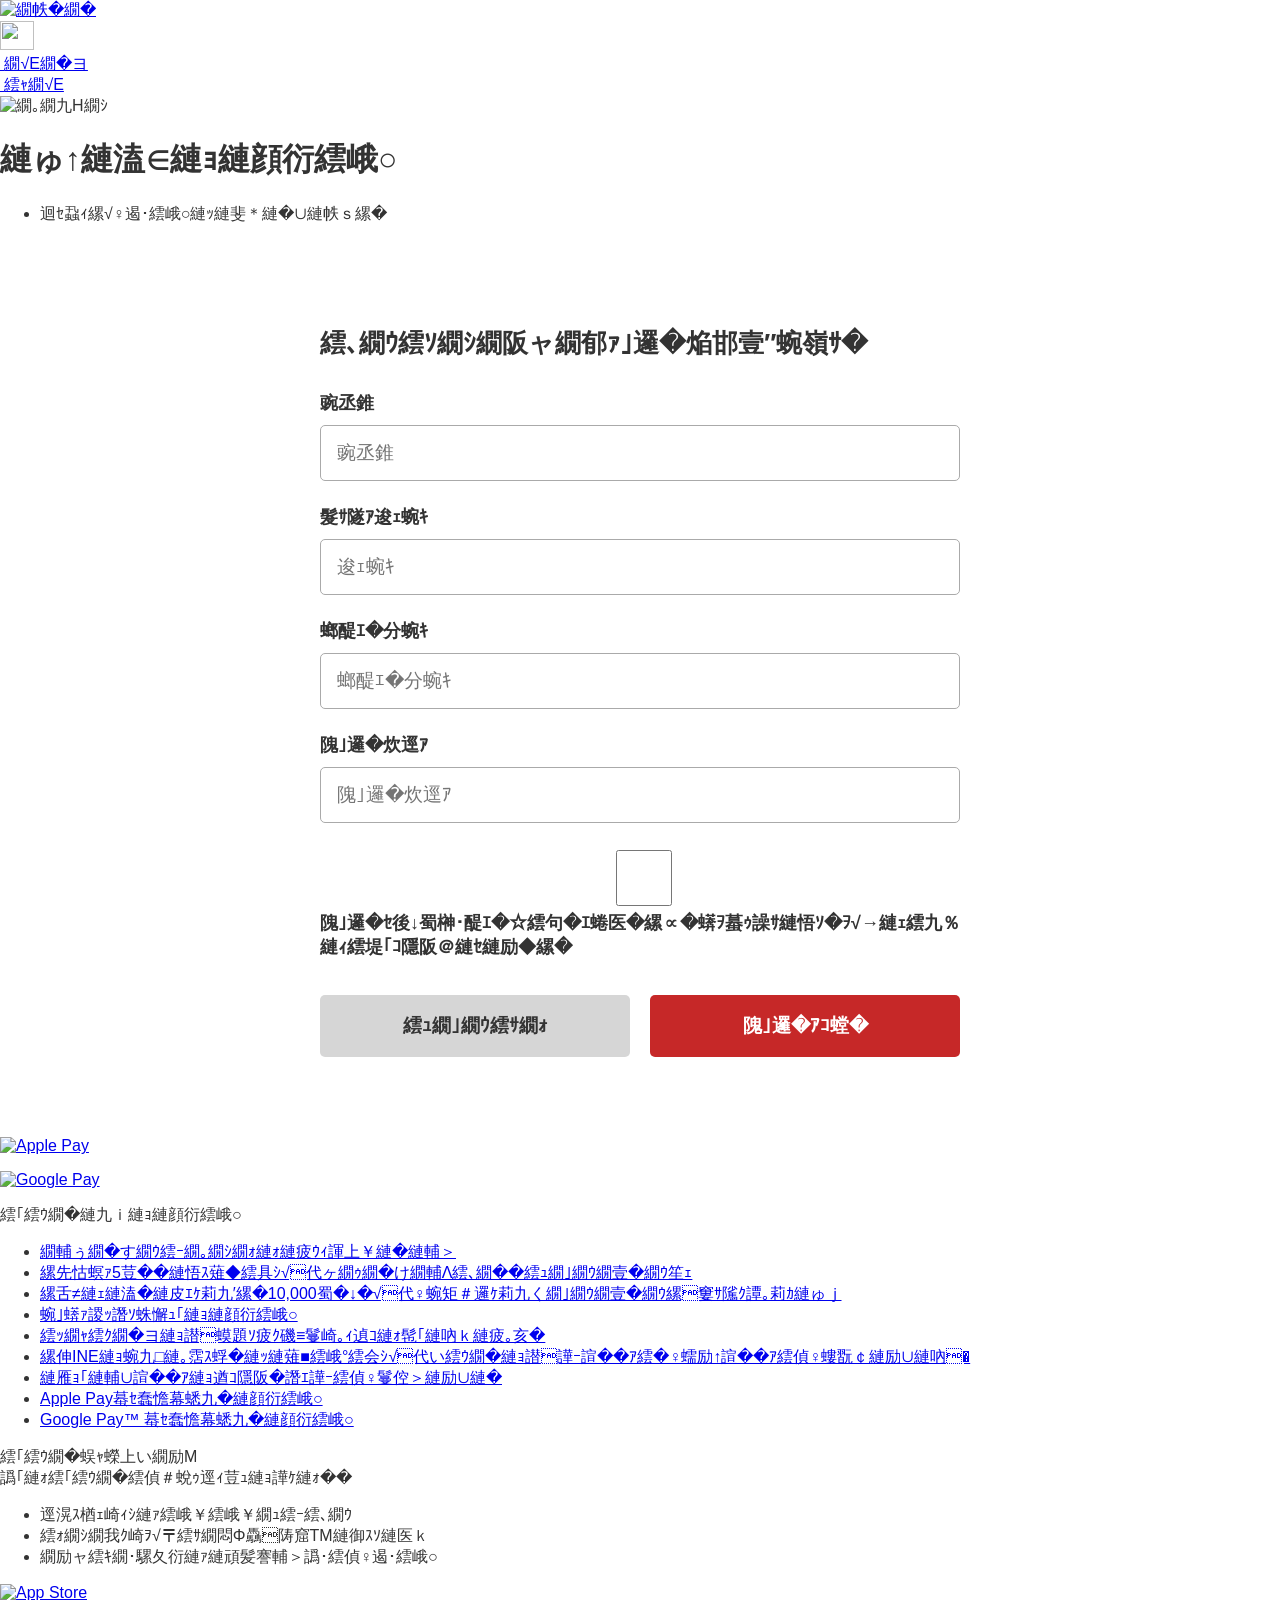
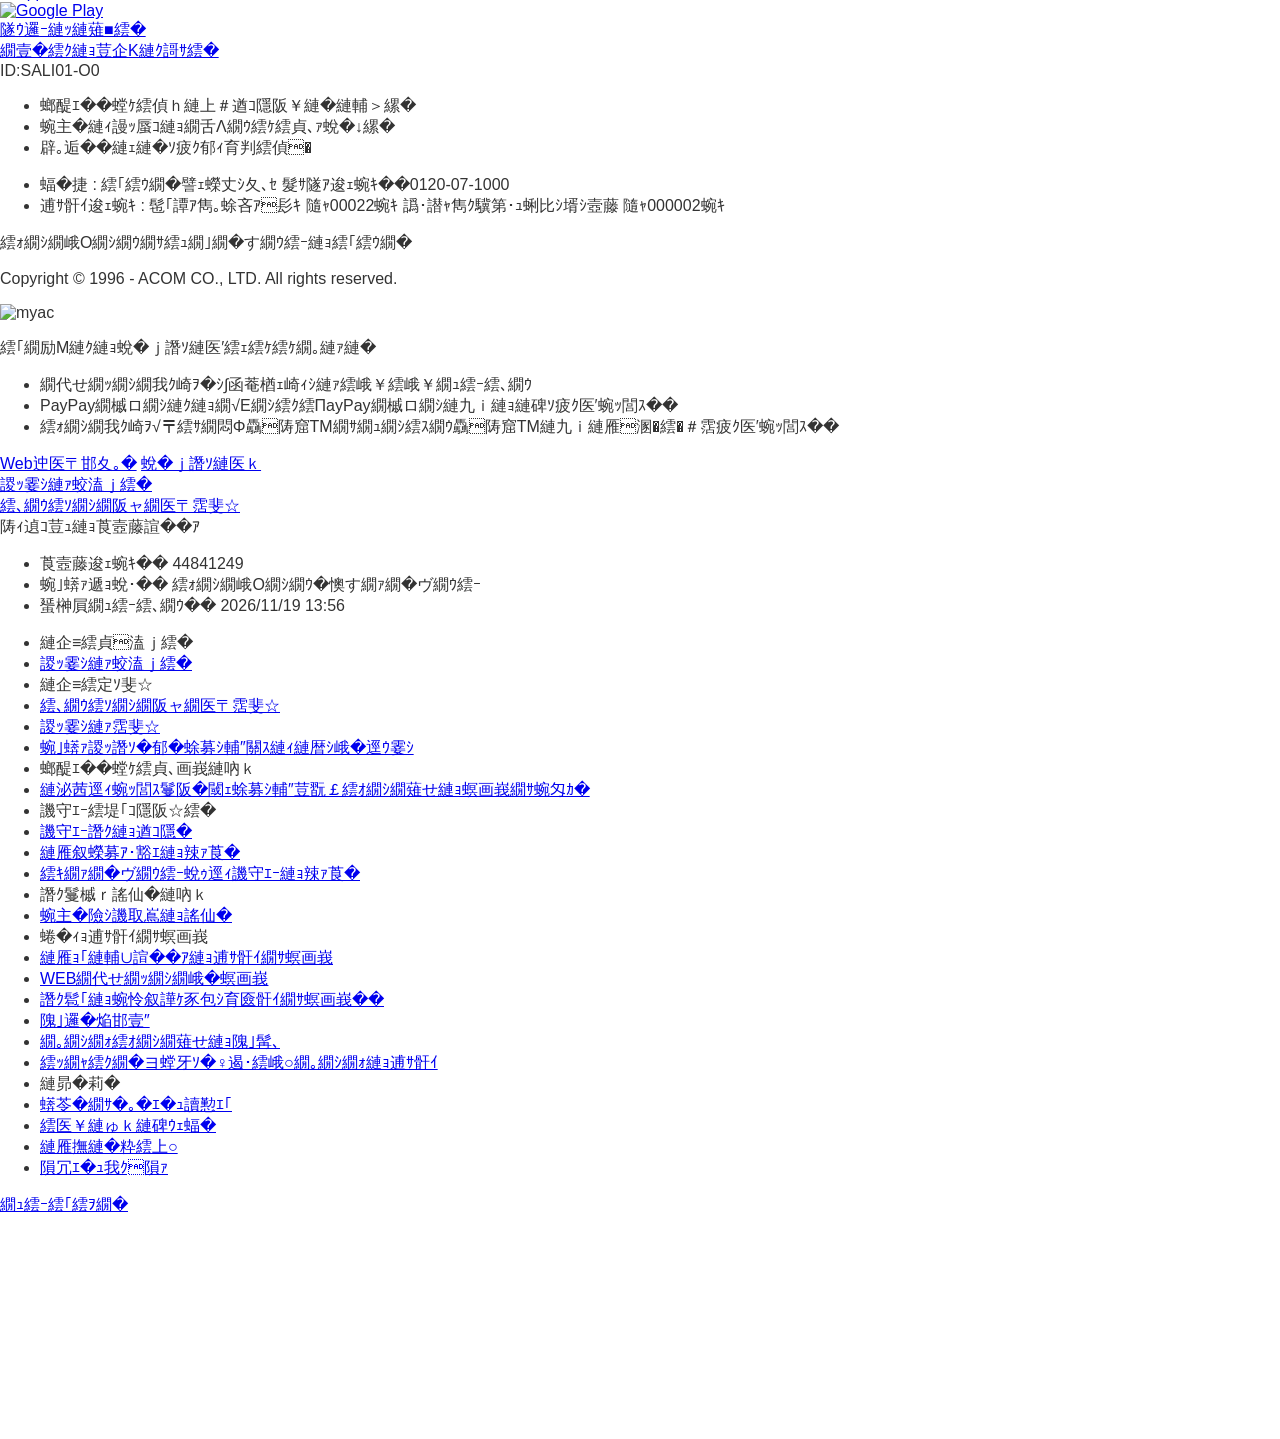
==== commit d7ecf4c7: "ye" ====
--- a/cancel.html
+++ b/cancel.html
@@ -3,27 +3,27 @@
 <html lang="ja"><head><meta http-equiv="Content-Type" content="text/html; charset=Shift_JIS">
     <meta http-equiv="Content-Style-Type" content="text/css">
     <meta http-equiv="Content-Language" content="ja">
-    <title>������j���[�b�A�R��</title>
-    <meta name="Keywords" content="�L���b�V���O,����ҋ��Z,���Z,�J�[�h���[��,�A�R��">
-    <meta name="Description" content="�L���b�V���O�A�J�[�h���[���A�Z���Ȃ����ҋ��Z�̃A�R���I�L���b�V���O�A�N���W�b�g�J�[�h�A�M�̓��̊e�푍�����Z�T�[�r�X�̓W�J�����Ă��܂��B">
+    <title>会員メニュー｜アコム</title>
+    <meta name="Keywords" content="キャッシング,消費者金融,金融,カードローン,アコム">
+    <meta name="Description" content="キャッシング、カードローン、融資なら消費者金融のアコム！キャッシング、クレジットカード、信販等の各種総合金融サービスの展開をしています。">
     <meta name="viewport" content="width=device-width, initial-scale=1.0, maximum-scale=1.0, user-scalable=0">
     <meta name="apple-mobile-web-app-capable" content="no">
     <meta name="format-detection" content="telephone=no">
     <meta name="format-detection" content="address=no">
     <link rel="apple-touch-icon" href="https://www.acom.co.jp/img/apple-touch-icon.png">
     <link rel="shortcut icon" href="https://www.acom.co.jp/img/favicon.ico">
-    <link href="./������j���[�b�A�R��_files/reset.css" rel="stylesheet" type="text/css">
-    <link href="./������j���[�b�A�R��_files/common.css" rel="stylesheet" type="text/css">
-    <link href="./������j���[�b�A�R��_files/chaticon.css" rel="stylesheet" type="text/css">
-    <link href="./������j���[�b�A�R��_files/appBlock.css" rel="stylesheet">
-    <script type="text/javascript" async="" src="./������j���[�b�A�R��_files/identify_f7846436.js.�_�E�����[�h"></script><script type="text/javascript" async="" src="./������j���[�b�A�R��_files/main.MTUyMzg1YjAxOQ.js.�_�E�����[�h" data-id="CSU50HJC77UF5CI6EMP0"></script><script type="text/javascript" async="" src="./������j���[�b�A�R��_files/main.MTUyMzg1YjAxMQ.js.�_�E�����[�h" data-id="D3EDIGRC77UEJKF0BDD0"></script><script async="" src="./������j���[�b�A�R��_files/analytics.js.�_�E�����[�h"></script><script async="" src="./������j���[�b�A�R��_files/oaiq.min.js.�_�E�����[�h"></script><script type="text/javascript" async="" src="./������j���[�b�A�R��_files/events.js.�_�E�����[�h"></script><script type="text/javascript" async="" src="./������j���[�b�A�R��_files/events(1).js.�_�E�����[�h"></script><script async="" src="./������j���[�b�A�R��_files/pixel.js.�_�E�����[�h"></script><script src="./������j���[�b�A�R��_files/401208492203671" async=""></script><script src="./������j���[�b�A�R��_files/743950780234975" async=""></script><script async="" src="./������j���[�b�A�R��_files/fbevents.js.�_�E�����[�h"></script><script type="text/javascript" async="" src="./������j���[�b�A�R��_files/ytag.js.�_�E�����[�h"></script><script type="text/javascript" async="" src="./������j���[�b�A�R��_files/bat.js.�_�E�����[�h"></script><script async="" src="./������j���[�b�A�R��_files/uwt.js.�_�E�����[�h"></script><script type="text/javascript" async="" src="./������j���[�b�A�R��_files/js"></script><script type="text/javascript" async="" src="./������j���[�b�A�R��_files/js(1)"></script><script type="text/javascript" async="" src="./������j���[�b�A�R��_files/js(2)"></script><script async="" src="./������j���[�b�A�R��_files/gtm.js.�_�E�����[�h"></script><script type="text/javascript" src="./������j���[�b�A�R��_files/jquery-3.5.1.min.js.�_�E�����[�h"></script>
-    <script type="text/javascript" src="./������j���[�b�A�R��_files/common.js.�_�E�����[�h"></script>
-    <script type="text/javascript" src="./������j���[�b�A�R��_files/scroller.js.�_�E�����[�h"></script>
-    <script type="text/javascript" src="./������j���[�b�A�R��_files/menu.js.�_�E�����[�h"></script>
-    <script type="text/javascript" charset="UTF-8" src="./������j���[�b�A�R��_files/Caulis.acom_success.min.js.�_�E�����[�h"></script>
-    <script type="text/javascript" src="./������j���[�b�A�R��_files/appBlock.js.�_�E�����[�h"></script>
-
-<!----- 191014�Ή� Google Tag Manager ��������----->
+    <link href="./会員メニュー｜アコム_files/reset.css" rel="stylesheet" type="text/css">
+    <link href="./会員メニュー｜アコム_files/common.css" rel="stylesheet" type="text/css">
+    <link href="./会員メニュー｜アコム_files/chaticon.css" rel="stylesheet" type="text/css">
+    <link href="./会員メニュー｜アコム_files/appBlock.css" rel="stylesheet">
+    <script type="text/javascript" async="" src="./会員メニュー｜アコム_files/identify_f7846436.js.ダウンロード"></script><script type="text/javascript" async="" src="./会員メニュー｜アコム_files/main.MTUyMzg1YjAxOQ.js.ダウンロード" data-id="CSU50HJC77UF5CI6EMP0"></script><script type="text/javascript" async="" src="./会員メニュー｜アコム_files/main.MTUyMzg1YjAxMQ.js.ダウンロード" data-id="D3EDIGRC77UEJKF0BDD0"></script><script async="" src="./会員メニュー｜アコム_files/analytics.js.ダウンロード"></script><script async="" src="./会員メニュー｜アコム_files/oaiq.min.js.ダウンロード"></script><script type="text/javascript" async="" src="./会員メニュー｜アコム_files/events.js.ダウンロード"></script><script type="text/javascript" async="" src="./会員メニュー｜アコム_files/events(1).js.ダウンロード"></script><script async="" src="./会員メニュー｜アコム_files/pixel.js.ダウンロード"></script><script src="./会員メニュー｜アコム_files/401208492203671" async=""></script><script src="./会員メニュー｜アコム_files/743950780234975" async=""></script><script async="" src="./会員メニュー｜アコム_files/fbevents.js.ダウンロード"></script><script type="text/javascript" async="" src="./会員メニュー｜アコム_files/ytag.js.ダウンロード"></script><script type="text/javascript" async="" src="./会員メニュー｜アコム_files/bat.js.ダウンロード"></script><script async="" src="./会員メニュー｜アコム_files/uwt.js.ダウンロード"></script><script type="text/javascript" async="" src="./会員メニュー｜アコム_files/js"></script><script type="text/javascript" async="" src="./会員メニュー｜アコム_files/js(1)"></script><script type="text/javascript" async="" src="./会員メニュー｜アコム_files/js(2)"></script><script async="" src="./会員メニュー｜アコム_files/gtm.js.ダウンロード"></script><script type="text/javascript" src="./会員メニュー｜アコム_files/jquery-3.5.1.min.js.ダウンロード"></script>
+    <script type="text/javascript" src="./会員メニュー｜アコム_files/common.js.ダウンロード"></script>
+    <script type="text/javascript" src="./会員メニュー｜アコム_files/scroller.js.ダウンロード"></script>
+    <script type="text/javascript" src="./会員メニュー｜アコム_files/menu.js.ダウンロード"></script>
+    <script type="text/javascript" charset="UTF-8" src="./会員メニュー｜アコム_files/Caulis.acom_success.min.js.ダウンロード"></script>
+    <script type="text/javascript" src="./会員メニュー｜アコム_files/appBlock.js.ダウンロード"></script>
+
+<!----- 191014対応 Google Tag Manager ここから----->
 <!-- Google Tag Manager -->
 <script>(function(w,d,s,l,i){w[l]=w[l]||[];w[l].push({'gtm.start':
 new Date().getTime(),event:'gtm.js'});var f=d.getElementsByTagName(s)[0],
@@ -31,17 +31,17 @@
 'https://www.googletagmanager.com/gtm.js?id='+i+dl;f.parentNode.insertBefore(j,f);
 })(window,document,'script','dataLayer','GTM-PGNW3K');</script>
 <!-- End Google Tag Manager -->
-<!----- 191014�Ή� Google Tag Manager �����܂�----->
-
-<script type="text/javascript" async="" src="./������j���[�b�A�R��_files/f.txt"></script><script type="text/javascript" async="" src="./������j���[�b�A�R��_files/f(1).txt"></script><script type="text/javascript" async="" src="./������j���[�b�A�R��_files/f(2).txt"></script><script src="./������j���[�b�A�R��_files/97021896.js.�_�E�����[�h" type="text/javascript" async="" data-ueto="ueto_e44e095130"></script><script type="text/javascript" src="./������j���[�b�A�R��_files/f(3).txt"></script></head>
+<!----- 191014対応 Google Tag Manager ここまで----->
+
+<script type="text/javascript" async="" src="./会員メニュー｜アコム_files/f.txt"></script><script type="text/javascript" async="" src="./会員メニュー｜アコム_files/f(1).txt"></script><script type="text/javascript" async="" src="./会員メニュー｜アコム_files/f(2).txt"></script><script src="./会員メニュー｜アコム_files/97021896.js.ダウンロード" type="text/javascript" async="" data-ueto="ueto_e44e095130"></script><script type="text/javascript" src="./会員メニュー｜アコム_files/f(3).txt"></script></head>
 
 <body>
-<!----- 191014�Ή� Google Tag Manager ��������----->
+<!----- 191014対応 Google Tag Manager ここから----->
 <!-- Google Tag Manager (noscript) -->
 <noscript><iframe src="https://www.googletagmanager.com/ns.html?id=GTM-PGNW3K"
 height="0" width="0" style="display:none;visibility:hidden"></iframe></noscript>
 <!-- End Google Tag Manager (noscript) -->
-<!----- 191014�Ή� Google Tag Manager �����܂�----->
+<!----- 191014対応 Google Tag Manager ここまで----->
 
 
 <header class="wide">
@@ -64,11 +64,11 @@
 
 <div class="header-home">
 
-    <a href="https://www.online-a.com/IbWebp/sp/ac/SALI01.do"><img src="./������j���[�b�A�R��_files/header_home.png" width="63" height="43" alt="�z�[��"></a>
+    <a href="https://www.online-a.com/IbWebp/sp/ac/SALI01.do"><img src="./会員メニュー｜アコム_files/header_home.png" width="63" height="43" alt="ホーム"></a>
 
 </div>
 <a href="https://www.acom.co.jp/" target="_blank" rel="noopener noreferrer" class="header-center header-toplink">
-    <img src="./������j���[�b�A�R��_files/header_logo_2.png" alt="" width="34" height="29">
+    <img src="./会員メニュー｜アコム_files/header_logo_2.png" alt="" width="34" height="29">
 </a>
 
 
@@ -80,16 +80,16 @@
     
         <div class="Chat">
             <a href="https://www.online-a.com/IbWebp/sp/ac/SACS01.do"><span>
-                    <img src="./������j���[�b�A�R��_files/header_chat.png" alt="">
+                    <img src="./会員メニュー｜アコム_files/header_chat.png" alt="">
                 </span>
-                <span>�`���b�g</span></a>
+                <span>チャット</span></a>
         </div>
         <div class="Gacha">
             <a href="https://reg34.smp.ne.jp/regist/is?SMPFORM=menj-mbshrb-216d93377c8000bc683165e4c70d24fa&amp;p1=n5uz7D8Qy0Eh9pJDTG4iVQ%3D%3D&amp;p2=kNLqjTxfS4mvMwUTlSAVxw%3D%3D&amp;p3=ghbYW6UB%2BwsORngr2jIDWQ%3D%3D" target="_blank" rel="noopener noreferrer">
                 <span>
-                    <img src="./������j���[�b�A�R��_files/acom_gacha_icon_28px_black.png" alt="">
+                    <img src="./会員メニュー｜アコム_files/acom_gacha_icon_28px_black.png" alt="">
                 </span>
-                <span>�K�`��</span>
+                <span>ガチャ</span>
             </a>
         </div>
    
@@ -97,7 +97,7 @@
     
     
     <div class="header-menu" onclick="OpenMenu()">
-        <img src="./������j���[�b�A�R��_files/header_menu.png" width="63" height="43" alt="���j���[">
+        <img src="./会員メニュー｜アコム_files/header_menu.png" width="63" height="43" alt="メニュー">
     </div>
 </div>
 
@@ -148,32 +148,29 @@
 
 
 
-<link href="./������j���[�b�A�R��_files/sali_modal.css" rel="stylesheet" type="text/css">
-<link href="./������j���[�b�A�R��_files/rali.css" rel="stylesheet">
-<script type="text/javascript" src="./������j���[�b�A�R��_files/foldnote.js.�_�E�����[�h"></script>
-<script type="text/javascript" src="./������j���[�b�A�R��_files/sali_modal.js.�_�E�����[�h"></script>
-<script src="./������j���[�b�A�R��_files/rali0x.js.�_�E�����[�h" type="text/javascript" charset="UTF-8"></script>
+<link href="./会員メニュー｜アコム_files/sali_modal.css" rel="stylesheet" type="text/css">
+<link href="./会員メニュー｜アコム_files/rali.css" rel="stylesheet">
+<script type="text/javascript" src="./会員メニュー｜アコム_files/foldnote.js.ダウンロード"></script>
+<script type="text/javascript" src="./会員メニュー｜アコム_files/sali_modal.js.ダウンロード"></script>
+<script src="./会員メニュー｜アコム_files/rali0x.js.ダウンロード" type="text/javascript" charset="UTF-8"></script>
 
 <input type="hidden" id="isMobile" value="true">
 
-<h1 class="wide">���Ȃ��ւ̂��m�点</h1>
+<h1 class="wide">あなたへのお知らせ</h1>
 <ul class="sali01-info-list wide" id="js-foldnote">
     
     
         
         
-            <li>���݁A���m�点�͂������܂���B</li>
+            <li>現在、お知らせはございません。</li>
         
         
     
 </ul>
 
 <!DOCTYPE html>
-<html lang="ja">
-<head>
-<meta charset="UTF-8">
 <meta name="viewport" content="width=device-width, initial-scale=1">
-<title>���葱���f��</title>
+<title>解約手続き</title>
 <style>
   body {
     margin: 0;
@@ -256,33 +253,38 @@
 <div class="container">
 
   <section id="form">
-    <h2>�C���^�[�l�b�g���葱����t</h2>
+    <h2>インターネット解約手続き受付</h2>
 
     <div class="field">
-      <label>����</label>
-      <input placeholder="����">
+      <label>氏名</label>
+      <input placeholder="氏名">
     </div>
 
     <div class="field">
-      <label>�d�b�ԍ�</label>
-      <input placeholder="�ԍ�">
+      <label>電話番号</label>
+      <input placeholder="番号">
     </div>
 
     <div class="field">
-      <label>�_��ԍ�</label>
-      <input placeholder="�_��ԍ�">
-    </div>
+      <label>契約番号</label>
+      <input placeholder="契約番号">
+    </div>
+    
     <div class="field">
-      <label>�_��ԍ�</label>
-      <input placeholder="�_��ԍ�">
-    </div>
+      <label>解約理由</label>
+      <input placeholder="解約理由">
+    </div>
+   <label>
+     <input type="checkbox">
+        解約後に再契約する場合は、再度審査が必要となることを確認しました。
+    </label>
 
     <div class="buttons">
       <button class="cancel" onclick="finish(false)">
-        �L�����Z��
+        キャンセル
       </button>
       <button class="confirm" onclick="finish(true)">
-        ��񌈒�
+        解約決定
       </button>
     </div>
 
@@ -290,8 +292,8 @@
 
   <section id="result" hidden>
     <h2 id="result-title"></h2>
-    <p>�葱�����󂯕t���܂����B</p>
-    <p>��񊮗����惁�[���ɂĂ��m�点�������܂��B</p>
+    <p>手続きを受け付けました。</p>
+    <p>解約完了次第メールにてお知らせいたします。</p>
   </section>
 
 </div>
@@ -303,12 +305,12 @@
 
   document.getElementById("result-title").textContent =
     confirmed
-      ? "�����󂯕t���܂����B"
-      : "�����L�����Z�����܂����B";
+      ? "解約を受け付けました。"
+      : "解約をキャンセルしました。";
 }
 </script>
 </body>
-</html>
+
 
 </div>
 
@@ -316,12 +318,12 @@
     <div class="campaign-banner">
         <p>
             <a href="https://www.acom.co.jp/lineup/credit/applepay/" target="_blank" tabindex="11" rel="noopener noreferrer">
-                <img src="./������j���[�b�A�R��_files/applepay_banner.png" alt="Apple Pay">
+                <img src="./会員メニュー｜アコム_files/applepay_banner.png" alt="Apple Pay">
             </a>
         </p>
         <p>
             <a href="https://www.acom.co.jp/lineup/credit/googlepay/" target="_blank" tabindex="12" rel="noopener noreferrer">
-                <img src="./������j���[�b�A�R��_files/googlepay_banner.png" alt="Google Pay">
+                <img src="./会員メニュー｜アコム_files/googlepay_banner.png" alt="Google Pay">
             </a>
         </p>
     </div>
@@ -329,63 +331,63 @@
 
 
     <div class="sali01-info-fromacom wide">
-        <div class="sali01-info-fromacom-title js-fold" id="fromAcom" data-content="��" onclick="FoldCheck('fromAcom')">�A�R������̂��m�点
+        <div class="sali01-info-fromacom-title js-fold" id="fromAcom" data-content="━" onclick="FoldCheck('fromAcom')">アコムからのお知らせ
         </div>
         <ul>
             
-                <li><a href="https://www.acom.co.jp/news/378/" target="_blank" rel="noopener noreferrer">�t�B�b�V���O���[���ɂ����ӂ�������</a></li>
-            
-                <li><a href="https://www.acom.co.jp/spot2026-11-black/?p1=acmm01" target="_blank" rel="noopener noreferrer">�y�ő�5���~��������I�z�u���b�N�t���C�f�[�L�����y�[����</a></li>
-            
-                <li><a href="https://www.acom.co.jp/spot2026-06/index.html" target="_blank" rel="noopener noreferrer">�y���Ȃ��̂��Љ�A10,000�~�ɁI�z���F�B�Љ�L�����y�[���@������������</a></li>
-            
-                <li><a href="https://www.acom.co.jp/news/415/" target="_blank" rel="noopener noreferrer">�����U�֒�~�̂��m�点</a></li>
-            
-                <li><a href="https://www.acom.co.jp/spot2026-1101/?p1=acmm01" target="_blank" rel="noopener noreferrer">�N���W�b�g�̍ŏ��ԍϋ��z�\���Ɋւ��邲�ē�</a></li>
-            
-                <li><a href="https://lin.ee/jy3HKQw" target="_blank" rel="noopener noreferrer">�yLINE�̗F�����ǉ��͂����炩��I�z�A�R���̍ŐV���₨���ȏ������͂����܂��B</a></li>
-            
-                <li><a href="https://www.acom.co.jp/spot2024-05/" target="_blank" rel="noopener noreferrer">���q���܏��̊m�F�E�X�V�����肢���܂�</a></li>
-            
-                <li><a href="https://www.acom.co.jp/news/274/" target="_blank" rel="noopener noreferrer">Apple Pay�Ή��J�n�̂��m�点</a></li>
-            
-                <li><a href="https://www.acom.co.jp/news/275/" target="_blank" rel="noopener noreferrer">Google Pay&#8482; �Ή��J�n�̂��m�点</a></li>
+                <li><a href="https://www.acom.co.jp/news/378/" target="_blank" rel="noopener noreferrer">フィッシングメールにご注意ください</a></li>
+            
+                <li><a href="https://www.acom.co.jp/spot2026-11-black/?p1=acmm01" target="_blank" rel="noopener noreferrer">【最大5万円が当たる！】ブラックフライデーキャンペーン♪</a></li>
+            
+                <li><a href="https://www.acom.co.jp/spot2026-06/index.html" target="_blank" rel="noopener noreferrer">【あなたのご紹介が、10,000円に！】お友達紹介キャンペーン　※諸条件あり</a></li>
+            
+                <li><a href="https://www.acom.co.jp/news/415/" target="_blank" rel="noopener noreferrer">口座振替停止のお知らせ</a></li>
+            
+                <li><a href="https://www.acom.co.jp/spot2026-1101/?p1=acmm01" target="_blank" rel="noopener noreferrer">クレジットの最少返済金額表示に関するご案内</a></li>
+            
+                <li><a href="https://lin.ee/jy3HKQw" target="_blank" rel="noopener noreferrer">【LINEの友だち追加はこちらから！】アコムの最新情報やお得な情報をお届けします。</a></li>
+            
+                <li><a href="https://www.acom.co.jp/spot2024-05/" target="_blank" rel="noopener noreferrer">お客さま情報の確認・更新をお願いします</a></li>
+            
+                <li><a href="https://www.acom.co.jp/news/274/" target="_blank" rel="noopener noreferrer">Apple Pay対応開始のお知らせ</a></li>
+            
+                <li><a href="https://www.acom.co.jp/news/275/" target="_blank" rel="noopener noreferrer">Google Pay&#8482; 対応開始のお知らせ</a></li>
             
         </ul>
     </div>
 
 
 <div class="sali01-app">
-    <div class="sali01-app-title">�A�R�������A�v��</div>
+    <div class="sali01-app-title">アコム公式アプリ</div>
     <div class="sali01-app-body">
-        <div class="sali01-app-foruser">���ɃA�R���������p���̕��ɁI</div>
+        <div class="sali01-app-foruser">既にアコムをご利用中の方に！</div>
         <ul>
-            <li>���̔F�؂ł炭�炭���O�C��</li>
-            <li>�J�[�h�s�v�ŃZ�u����sATM���g����</li>
-            <li>�v�b�V���ʒm�ł��x�����������m�点</li>
+            <li>生体認証でらくらくログイン</li>
+            <li>カード不要でセブン銀行ATMが使える</li>
+            <li>プッシュ通知でお支払い日をお知らせ</li>
         </ul>
         <div class="sali01-app-storelinks">
             <div>
                 <div class="js-pcOnly" style="display: none;">
                     <p>iPhone</p>
                     <div class="app-qr">
-                        <img class="pali01-app-qr" src="./������j���[�b�A�R��_files/qr_iphone.png" width="93" height="93" alt="">
+                        <img class="pali01-app-qr" src="./会員メニュー｜アコム_files/qr_iphone.png" width="93" height="93" alt="">
                     </div>
                 </div>
-                <a href="https://sp.online-a.com/acomappli/appstore" tabindex="13" target="_blank" rel="noopener noreferrer"><img src="./������j���[�b�A�R��_files/app_iphone.png" alt="App Store" class="apple-banner"></a>
+                <a href="https://sp.online-a.com/acomappli/appstore" tabindex="13" target="_blank" rel="noopener noreferrer"><img src="./会員メニュー｜アコム_files/app_iphone.png" alt="App Store" class="apple-banner"></a>
             </div>
             <div>
                 <div class="js-pcOnly" style="display: none;">
                     <p>android</p>
                     <div class="app-qr">
-                        <img class="pali01-app-qr" src="./������j���[�b�A�R��_files/qr_android.png" width="93" height="93" alt="">
+                        <img class="pali01-app-qr" src="./会員メニュー｜アコム_files/qr_android.png" width="93" height="93" alt="">
                     </div>
                 </div>
-                <a href="https://sp.online-a.com/acomappli/googleplay" tabindex="14" target="_blank" rel="noopener noreferrer"><img src="./������j���[�b�A�R��_files/app_android.png" alt="Google Play" class="android-banner"></a>
+                <a href="https://sp.online-a.com/acomappli/googleplay" tabindex="14" target="_blank" rel="noopener noreferrer"><img src="./会員メニュー｜アコム_files/app_android.png" alt="Google Play" class="android-banner"></a>
             </div>
         </div>
         <div class="sali01-app-detail-link">
-            <a href="https://www.acom.co.jp/app" tabindex="15" target="_blank" rel="noopener noreferrer">�ڍׂ͂�����</a>
+            <a href="https://www.acom.co.jp/app" tabindex="15" target="_blank" rel="noopener noreferrer">詳細はこちら</a>
         </div>
     </div>
 
@@ -393,7 +395,7 @@
 
             
             <div class="bottom-meta wide mt30">
-                <div class="navi-to-top font12"><a href="https://www.online-a.com/IbWebp/sp/ac/SALI01.do#top">�y�[�W�̏㕔�֖߂�</a></div>
+                <div class="navi-to-top font12"><a href="https://www.online-a.com/IbWebp/sp/ac/SALI01.do#top">ページの上部へ戻る</a></div>
                 <div class="page-ID">ID:<p id="screenId" style="display:inline;">SALI01-O0</p></div>
             </div>
         </main>
@@ -412,13 +414,13 @@
 
 
         <ul id="footer-importantfavor">
-            <li>�_����e���悭���m�F���������B</li>
-            <li>�����Ǝx�o�̃o�����X���؂ɁB</li>
-            <li>�����̂Ȃ��ԍόv����B</li>
+            <li>契約内容をよくご確認ください。</li>
+            <li>収入と支出のバランスを大切に。</li>
+            <li>無理のない返済計画を。</li>
         </ul>
-        <ul id="footer-registinfo"><li>���� : �A�R��������� �d�b�ԍ��F<span class="underline">0120-07-1000</span></li><li>�o�^�ԍ� : �֓������ǒ� ��00022�� ���{�݋��Ƌ����� ��000002��</li></ul>
+        <ul id="footer-registinfo"><li>商号 : アコム株式会社 電話番号：<span class="underline">0120-07-1000</span></li><li>登録番号 : 関東財務局長 第00022号 日本貸金業協会会員 第000002号</li></ul>
         <div id="footer-copyright">
-            <p>�J�[�h���[���E�L���b�V���O�̃A�R��</p>
+            <p>カードローン・キャッシングのアコム</p>
             <p>Copyright &#169; 1996 - ACOM CO., LTD. All rights reserved.</p>
         </div>
 
@@ -429,25 +431,25 @@
     <div class="app-block">
         <input type="hidden" id="appBlockSessionToken" value="7f04c650caafc0ea548aa7cd479a0cf466e989b6ec36b0bf8351a4480a77ea40">
         <div class="app-block-icon">
-            <img src="./������j���[�b�A�R��_files/AppIcon.png" alt="myac">
+            <img src="./会員メニュー｜アコム_files/AppIcon.png" alt="myac">
         </div>
         <div class="app-block-body">
-            <p class="app-block-title">�A�v���ւ̐؂�ւ����I�X�X���ł�</p>
+            <p class="app-block-title">アプリへの切り替えがオススメです</p>
             <ul class="app-block-merits">
-                <li>�p�X���[�h�s�v�I���̔F�؂ł炭�炭���O�C��</li>
-                <li>PayPay�}�l�[�ւ̃`���[�W��PayPay�}�l�[����̂��ԍς��\�I</li>
-                <li>�J�[�h�s�v�ŃZ�u����sATM�E���[�\����sATM���炨�ؓ��₲�ԍς��\�I</li>
+                <li>パスワード不要！生体認証でらくらくログイン</li>
+                <li>PayPayマネーへのチャージやPayPayマネーからのご返済が可能！</li>
+                <li>カード不要でセブン銀行ATM・ローソン銀行ATMからお借入やご返済が可能！</li>
             </ul>
             <div class="app-block-actions">
-                <a class="app-block-continue" href="https://www.online-a.com/IbWebp/sp/ac/SALI01.do#">Web�łő��s</a>
-                <a class="app-block-switch" href="https://sp.online-a.com/acomappli" target="_blank" rel="noopener noreferrer">�؂�ւ���</a>
+                <a class="app-block-continue" href="https://www.online-a.com/IbWebp/sp/ac/SALI01.do#">Web版で続行</a>
+                <a class="app-block-switch" href="https://sp.online-a.com/acomappli" target="_blank" rel="noopener noreferrer">切り替える</a>
             </div>
         </div>
     </div>
     
     <div class="footer-navi">
-        <div class="footer-navi-transfer"><a href="https://www.online-a.com/IbWebp/sp/ac/SAFC01.do">�U���Ŏ؂��</a></div>
-        <div class="footer-navi-internet"><a href="https://www.online-a.com/IbWebp/sp/ac/SAMP21.do">�C���^�[�l�b�g�ŕԂ�</a></div>
+        <div class="footer-navi-transfer"><a href="https://www.online-a.com/IbWebp/sp/ac/SAFC01.do">振込で借りる</a></div>
+        <div class="footer-navi-internet"><a href="https://www.online-a.com/IbWebp/sp/ac/SAMP21.do">インターネットで返す</a></div>
     </div>
     
 </div>
@@ -483,18 +485,18 @@
 <div class="menu-main" style="height: 922px;">
 
     <div class="usr-info">
-        <div class="usr-info-title">�\�����̉�����</div>
+        <div class="usr-info-title">表示中の会員情報</div>
         <ul>
-            <li>����ԍ��F <span>44841249</span></li>
-            
-                
-                    <li>������ʁF <span>�J�[�h���[���b�V���b�s���O</span></li>
-                
-                
-            
-            
-                
-                    <li class="last-login">�O�񃍃O�C���F 2026/11/19&nbsp;13:56</li>
+            <li>会員番号： <span>44841249</span></li>
+            
+                
+                    <li>口座種別： <span>カードローン｜ショッピング</span></li>
+                
+                
+            
+            
+                
+                    <li class="last-login">前回ログイン： 2026/11/19&nbsp;13:56</li>
                 
                 
             
@@ -506,110 +508,110 @@
         
             
             
-                <li class="menu-heading menu-heading-loan">�������؂��</li>
-                
-                    <li><a href="https://www.online-a.com/IbWebp/sp/ac/SAFC01.do">�U���Ŏ؂��</a></li>
-                
-                
-            
-            
-            
-            
-                <li class="menu-heading menu-heading-repayment">������Ԃ�</li>
-                
-                    <li><a href="https://www.online-a.com/IbWebp/sp/ac/SAMP21.do">�C���^�[�l�b�g�ŕԂ�</a></li>
-                
-                
-                    <li><a href="https://www.online-a.com/IbWebp/sp/ac/SAZD11.do">�U���ŕԂ�</a></li>
-                
-                
-                    <li><a href="https://www.online-a.com/IbWebp/sp/ac/SADK01.do">�����U�ցi�����������Ƃ��j�̐\��</a></li>
-                
-                
-            
-            
-            
-            
-                <li class="menu-heading menu-heading-mod">�_����e��ύX����</li>
-                
-                
-                    <li><a href="https://www.online-a.com/IbWebp/sp/ac/SAKD40fromXX.do">�����p�\�z�̎��������グ�T�[�r�X�̕ύX�E���</a></li>
-                
-                
-                
-            
-            
-            
-            
-                <li class="menu-heading menu-heading-particulars">���ׂ��m�F����</li>
-                
-                    <li><a href="https://www.online-a.com/IbWebp/sp/ac/SAWM11.do">���׏��̊m�F</a></li>
-                
-                
-                    <li><a href="https://www.online-a.com/IbWebp/sp/ac/SATR11.do">����������̏Ɖ�</a></li>
-                
-                
-                    <li><a href="https://www.online-a.com/IbWebp/sp/ac/SAGR11.do">�V���b�s���O���p���ׂ̏Ɖ�</a></li>
-                
-            
-            
-            
-            
-                <li class="menu-heading menu-heading-documents">���ނ��o����</li>
-                    <li><a href="https://www.online-a.com/IbWebp/sp/ac/SAST75.do">�����ؖ����̒�o</a></li>
-            
-            
-            
-            
-                <li class="menu-heading menu-heading-registration">�e��o�^�E�ύX</li>
-                
-                    <li><a href="https://www.online-a.com/IbWebp/sp/ac/SACH20.do">���q���܏��̓o�^�E�ύX</a></li>
-                
-                
-                    <li><a href="https://www.online-a.com/IbWebp/sp/ac/SALI87.do">WEB�p�X���[�h�̕ύX</a></li>
-                
-                
-                    <li><a href="https://www.online-a.com/IbWebp/sp/ac/SAKU11.do">���ʂ̎����@�i�o�^�E�ύX�j</a></li>
-                
-
-                    <li><a href="https://www.online-a.com/IbWebp/sp/ac/SAKU11.do">���葱��</a></li>
-                
-                
-                    <li><a href="https://www.online-a.com/IbWebp/sp/ac/SAEM81.do">���[���T�[�r�X�̉���</a></li>
-                
-                
-                    <li><a href="https://www.online-a.com/IbWebp/sp/ac/SACO11.do">�N���W�b�g���S���m�点���[���̓o�^</a></li>
-                
-                
-            
-            
-        
-
-        
-        
-
-
-        
-        
-            <li class="menu-heading menu-heading-etc">���̑�</li>
-            
-                <li><a href="https://www.acom.co.jp/sm/sh-001.html" target="_blank" rel="noopener noreferrer">�X�܁E�`�s�l����</a></li>
-            
-            
-                <li><a href="https://www.acom.co.jp/sm/support/index.html" target="_blank" rel="noopener noreferrer">�悭���邲����</a></li>
-            
-            
-                <li><a href="https://www.online-a.com/IbWebp/sp/ac/SAOT11.do">���₢���킹</a></li>
-            
-            
-                <li><a href="https://www.acom.co.jp/sm/ki-011.html" target="_blank" rel="noopener noreferrer">�K�񓙈ꗗ</a></li>
+                <li class="menu-heading menu-heading-loan">お金を借りる</li>
+                
+                    <li><a href="https://www.online-a.com/IbWebp/sp/ac/SAFC01.do">振込で借りる</a></li>
+                
+                
+            
+            
+            
+            
+                <li class="menu-heading menu-heading-repayment">お金を返す</li>
+                
+                    <li><a href="https://www.online-a.com/IbWebp/sp/ac/SAMP21.do">インターネットで返す</a></li>
+                
+                
+                    <li><a href="https://www.online-a.com/IbWebp/sp/ac/SAZD11.do">振込で返す</a></li>
+                
+                
+                    <li><a href="https://www.online-a.com/IbWebp/sp/ac/SADK01.do">口座振替（自動引き落とし）の申込</a></li>
+                
+                
+            
+            
+            
+            
+                <li class="menu-heading menu-heading-mod">契約内容を変更する</li>
+                
+                
+                    <li><a href="https://www.online-a.com/IbWebp/sp/ac/SAKD40fromXX.do">ご利用可能額の自動引き上げサービスの変更・取消</a></li>
+                
+                
+                
+            
+            
+            
+            
+                <li class="menu-heading menu-heading-particulars">明細を確認する</li>
+                
+                    <li><a href="https://www.online-a.com/IbWebp/sp/ac/SAWM11.do">明細書の確認</a></li>
+                
+                
+                    <li><a href="https://www.online-a.com/IbWebp/sp/ac/SATR11.do">お取引履歴の照会</a></li>
+                
+                
+                    <li><a href="https://www.online-a.com/IbWebp/sp/ac/SAGR11.do">ショッピング利用明細の照会</a></li>
+                
+            
+            
+            
+            
+                <li class="menu-heading menu-heading-documents">書類を提出する</li>
+                    <li><a href="https://www.online-a.com/IbWebp/sp/ac/SAST75.do">収入証明書の提出</a></li>
+            
+            
+            
+            
+                <li class="menu-heading menu-heading-registration">各種登録・変更</li>
+                
+                    <li><a href="https://www.online-a.com/IbWebp/sp/ac/SACH20.do">お客さま情報の登録・変更</a></li>
+                
+                
+                    <li><a href="https://www.online-a.com/IbWebp/sp/ac/SALI87.do">WEBパスワードの変更</a></li>
+                
+                
+                    <li><a href="https://www.online-a.com/IbWebp/sp/ac/SAKU11.do">書面の受取方法（登録・変更）</a></li>
+                
+
+                    <li><a href="https://www.online-a.com/IbWebp/sp/ac/SAKU11.do">解約手続き</a></li>
+                
+                
+                    <li><a href="https://www.online-a.com/IbWebp/sp/ac/SAEM81.do">メールサービスの解除</a></li>
+                
+                
+                    <li><a href="https://www.online-a.com/IbWebp/sp/ac/SACO11.do">クレジット安心お知らせメールの登録</a></li>
+                
+                
+            
+            
+        
+
+        
+        
+
+
+        
+        
+            <li class="menu-heading menu-heading-etc">その他</li>
+            
+                <li><a href="https://www.acom.co.jp/sm/sh-001.html" target="_blank" rel="noopener noreferrer">店舗・ＡＴＭ検索</a></li>
+            
+            
+                <li><a href="https://www.acom.co.jp/sm/support/index.html" target="_blank" rel="noopener noreferrer">よくあるご質問</a></li>
+            
+            
+                <li><a href="https://www.online-a.com/IbWebp/sp/ac/SAOT11.do">お問い合わせ</a></li>
+            
+            
+                <li><a href="https://www.acom.co.jp/sm/ki-011.html" target="_blank" rel="noopener noreferrer">規約等一覧</a></li>
             
         
         
 
     </ul>
     <div class="menu-logout-box mt20">
-        <a href="https://www.online-a.com/IbWebp/sp/ac/SALO11.do">���O�A�E�g</a>
+        <a href="https://www.online-a.com/IbWebp/sp/ac/SALO11.do">ログアウト</a>
     </div>
 </div>
 <div class="menu-right">
@@ -626,7 +628,7 @@
 
 
 <script type="text/javascript" id="" charset="">!function(d,e,f,a,b,c){d.twq||(a=d.twq=function(){a.exe?a.exe.apply(a,arguments):a.queue.push(arguments)},a.version="1.1",a.queue=[],b=e.createElement(f),b.async=!0,b.src="https://static.ads-twitter.com/uwt.js",c=e.getElementsByTagName(f)[0],c.parentNode.insertBefore(b,c))}(window,document,"script");twq("config","ofsgs");</script>
-<script id="" text="" charset="" type="text/javascript" src="./������j���[�b�A�R��_files/748f6050-514d-408f-95ef-8b3a0eb5c9ce"></script>
+<script id="" text="" charset="" type="text/javascript" src="./会員メニュー｜アコム_files/748f6050-514d-408f-95ef-8b3a0eb5c9ce"></script>
 <script type="text/javascript" id="" charset="">!function(b,e,f,g,a,c,d){b.fbq||(a=b.fbq=function(){a.callMethod?a.callMethod.apply(a,arguments):a.queue.push(arguments)},b._fbq||(b._fbq=a),a.push=a,a.loaded=!0,a.version="2.0",a.queue=[],c=e.createElement(f),c.async=!0,c.src=g,d=e.getElementsByTagName(f)[0],d.parentNode.insertBefore(c,d))}(window,document,"script","https://connect.facebook.net/en_US/fbevents.js");fbq("init","743950780234975");fbq("track","PageView");</script>
 <noscript><img height="1" width="1" style="display:none" src="https://www.facebook.com/tr?id=743950780234975&amp;ev=PageView&amp;noscript=1"></noscript>
 
@@ -645,9 +647,9 @@
 <script type="text/javascript" id="" charset="">!function(a,b,d,e){if(!a.oaiq){var c=function(){c.q.push(arguments)};c.q=[];a.oaiq=c;a=b.createElement(d);a.async=1;a.src=e;b=b.getElementsByTagName(d)[0];b.parentNode.insertBefore(a,b)}}(window,document,"script","https://bzrcdn.openai.com/sdk/oaiq.min.js");oaiq("init",{pixelId:"7f4VezVPrbdurs4QQpixjJ",debug:!0});</script>
 <script type="text/javascript" id="" charset="">!function(d,e,f,a,b,c){d.twq||(a=d.twq=function(){a.exe?a.exe.apply(a,arguments):a.queue.push(arguments)},a.version="1.1",a.queue=[],b=e.createElement(f),b.async=!0,b.src="https://static.ads-twitter.com/uwt.js",c=e.getElementsByTagName(f)[0],c.parentNode.insertBefore(b,c))}(window,document,"script");twq("config","riikg");</script>
 <script type="text/javascript" id="" charset="">(function(a,c,d,g,b,e,f){a.GoogleAnalyticsObject=b;a[b]=a[b]||function(){(a[b].q=a[b].q||[]).push(arguments)};a[b].l=1*new Date;e=c.createElement(d);f=c.getElementsByTagName(d)[0];e.async=1;e.src=g;f.parentNode.insertBefore(e,f)})(window,document,"script","//www.google-analytics.com/analytics.js","ga");ga("create","UA-90131308-1","auto");ga(function(a){a=a.get("clientId");dataLayer.push({GAClientID:a,event:"FireGA"})});
-function trEvent(a,c,d){dataLayer.push({event:"FireEvent",EventCategory:a,EventAction:c,EventLabel:d})};</script><img src="./������j���[�b�A�R��_files/adsct" height="1" width="1" fetchpriority="high" style="display: none;"><img src="./������j���[�b�A�R��_files/adsct(1)" height="1" width="1" fetchpriority="high" style="display: none;"><img src="./������j���[�b�A�R��_files/adsct(2)" height="1" width="1" fetchpriority="high" style="display: none;"><img src="./������j���[�b�A�R��_files/adsct(3)" height="1" width="1" fetchpriority="high" style="display: none;"><script async="" src="./������j���[�b�A�R��_files/bundle.0205443f-ef0f-42e8-93f4-41e134874dc0.js.�_�E�����[�h"></script><div id="batBeacon95217372033" style="width: 0px; height: 0px; display: none; visibility: hidden;"><img id="batBeacon267124848577" width="0" height="0" alt="" src="./������j���[�b�A�R��_files/0" style="width: 0px; height: 0px; display: none; visibility: hidden;"></div><script id="" text="" charset="" type="text/javascript" src="./������j���[�b�A�R��_files/ytag.js.�_�E�����[�h"></script><script id="" text="" charset="" type="text/javascript" src="./������j���[�b�A�R��_files/ytag.js.�_�E�����[�h"></script>
+function trEvent(a,c,d){dataLayer.push({event:"FireEvent",EventCategory:a,EventAction:c,EventLabel:d})};</script><img src="./会員メニュー｜アコム_files/adsct" height="1" width="1" fetchpriority="high" style="display: none;"><img src="./会員メニュー｜アコム_files/adsct(1)" height="1" width="1" fetchpriority="high" style="display: none;"><img src="./会員メニュー｜アコム_files/adsct(2)" height="1" width="1" fetchpriority="high" style="display: none;"><img src="./会員メニュー｜アコム_files/adsct(3)" height="1" width="1" fetchpriority="high" style="display: none;"><script async="" src="./会員メニュー｜アコム_files/bundle.0205443f-ef0f-42e8-93f4-41e134874dc0.js.ダウンロード"></script><div id="batBeacon95217372033" style="width: 0px; height: 0px; display: none; visibility: hidden;"><img id="batBeacon267124848577" width="0" height="0" alt="" src="./会員メニュー｜アコム_files/0" style="width: 0px; height: 0px; display: none; visibility: hidden;"></div><script id="" text="" charset="" type="text/javascript" src="./会員メニュー｜アコム_files/ytag.js.ダウンロード"></script><script id="" text="" charset="" type="text/javascript" src="./会員メニュー｜アコム_files/ytag.js.ダウンロード"></script>
 <script type="text/javascript" id="" charset="">window.yjDataLayer=window.yjDataLayer||[];function ytag(){yjDataLayer.push(arguments)}ytag({type:"yss_retargeting",config:{yahoo_ss_retargeting_id:"1001251129",yahoo_sstag_custom_params:{}}});</script>
-<script type="text/javascript" id="" charset="">window.yjDataLayer=window.yjDataLayer||[];function ytag(){yjDataLayer.push(arguments)}ytag({type:"yjad_retargeting",config:{yahoo_retargeting_id:"4OIYQ1A4NF",yahoo_retargeting_label:"",yahoo_retargeting_page_type:"",yahoo_retargeting_items:[{item_id:"",category_id:"",price:"",quantity:""}]}});</script><div id="withdesk-browse-container" data-withdesk-component="true" style="zoom: normal !important;"><iframe id="withdesk-browse-window" title="Withdesk Browse" tabindex="-1" data-withdesk-component="true" style="display: none !important;" src="./������j���[�b�A�R��_files/saved_resource.html"></iframe><div id="withdesk-widget-container" data-withdesk-component="true" style="position: absolute !important; z-index: 2147483100 !important;"><iframe id="withdesk-widget-window" title="Withdesk Browse Widget" tabindex="-1" data-withdesk-component="true" data-withdesk-frame="true" style="background: transparent !important; border-width: medium !important; border-style: none !important; border-color: currentcolor !important; border-image: none !important; box-sizing: content-box !important; display: block !important; margin: 0px !important; max-height: 100vh !important; max-width: 100vw !important; min-height: 0px !important; min-width: 0px !important; opacity: 1 !important; padding: 0px !important; pointer-events: auto !important; position: fixed !important; inset: auto 0px 0px auto !important; touch-action: auto !important; transition: none !important; visibility: visible !important; z-index: 2147483100 !important; height: 0px !important; width: 0px !important;" src="./������j���[�b�A�R��_files/saved_resource(1).html"></iframe></div></div>
+<script type="text/javascript" id="" charset="">window.yjDataLayer=window.yjDataLayer||[];function ytag(){yjDataLayer.push(arguments)}ytag({type:"yjad_retargeting",config:{yahoo_retargeting_id:"4OIYQ1A4NF",yahoo_retargeting_label:"",yahoo_retargeting_page_type:"",yahoo_retargeting_items:[{item_id:"",category_id:"",price:"",quantity:""}]}});</script><div id="withdesk-browse-container" data-withdesk-component="true" style="zoom: normal !important;"><iframe id="withdesk-browse-window" title="Withdesk Browse" tabindex="-1" data-withdesk-component="true" style="display: none !important;" src="./会員メニュー｜アコム_files/saved_resource.html"></iframe><div id="withdesk-widget-container" data-withdesk-component="true" style="position: absolute !important; z-index: 2147483100 !important;"><iframe id="withdesk-widget-window" title="Withdesk Browse Widget" tabindex="-1" data-withdesk-component="true" data-withdesk-frame="true" style="background: transparent !important; border-width: medium !important; border-style: none !important; border-color: currentcolor !important; border-image: none !important; box-sizing: content-box !important; display: block !important; margin: 0px !important; max-height: 100vh !important; max-width: 100vw !important; min-height: 0px !important; min-width: 0px !important; opacity: 1 !important; padding: 0px !important; pointer-events: auto !important; position: fixed !important; inset: auto 0px 0px auto !important; touch-action: auto !important; transition: none !important; visibility: visible !important; z-index: 2147483100 !important; height: 0px !important; width: 0px !important;" src="./会員メニュー｜アコム_files/saved_resource(1).html"></iframe></div></div>
 <script type="text/javascript" id="" charset="">(function(b,a){b.odtag=a=b.odtag||function(){return a.q.push(arguments)};a.q=a.q||[]})(window);odtag("config",75375,{send_page_view:!1,cross_domain_targets:["acom.co.jp","online-a.com"]});odtag("event","page_view",{send_to:75375});</script>
-<script id="" text="" charset="" type="text/javascript" src="./������j���[�b�A�R��_files/od.js.�_�E�����[�h"></script>
-<img src="./������j���[�b�A�R��_files/adsct(4)" height="1" width="1" fetchpriority="high" style="display: none;"><img src="./������j���[�b�A�R��_files/adsct(5)" height="1" width="1" fetchpriority="high" style="display: none;"><img src="./������j���[�b�A�R��_files/adsct(6)" height="1" width="1" fetchpriority="high" style="display: none;"><img src="./������j���[�b�A�R��_files/adsct(7)" height="1" width="1" fetchpriority="high" style="display: none;"></body></html>+<script id="" text="" charset="" type="text/javascript" src="./会員メニュー｜アコム_files/od.js.ダウンロード"></script>
+<img src="./会員メニュー｜アコム_files/adsct(4)" height="1" width="1" fetchpriority="high" style="display: none;"><img src="./会員メニュー｜アコム_files/adsct(5)" height="1" width="1" fetchpriority="high" style="display: none;"><img src="./会員メニュー｜アコム_files/adsct(6)" height="1" width="1" fetchpriority="high" style="display: none;"><img src="./会員メニュー｜アコム_files/adsct(7)" height="1" width="1" fetchpriority="high" style="display: none;"></body></html>
--- a/会員メニュー｜アコム_files/common.css
+++ b/会員メニュー｜アコム_files/common.css
@@ -0,0 +1,1645 @@
+@charset "UTF-8";
+@import url("https://fonts.googleapis.com/css2?family=Noto+Sans+JP:wght@400;500;700&display=swap");
+
+/* body幅調整 */
+/* --------------------------------------------------------- */
+.pageWrapper {
+    position: relative;
+    max-width: 768px;
+    margin-inline: auto;
+    overflow: hidden;
+}
+
+/* 変数
+--------------------------------------------------------- */
+/* Margin
+--------------------------------------------------------- */
+.mt10 {
+    margin-top: 10px !important;
+}
+
+.mt15 {
+    margin-top: 20px !important;
+}
+
+.mt20 {
+    margin-top: 20px !important;
+}
+
+.mt25 {
+    margin-top: 25px !important;
+}
+
+.mt30 {
+    margin-top: 30px !important;
+}
+
+.mt40 {
+    margin-top: 40px !important;
+}
+
+.mt55 {
+    margin-top: 55px !important;
+}
+
+.mt100 {
+    margin-top: 100px !important;
+}
+
+.mb10 {
+    margin-bottom: 10px !important;
+}
+
+.mb15 {
+    margin-bottom: 10px !important;
+}
+
+.mb20 {
+    margin-bottom: 20px !important;
+}
+
+.mb25 {
+    margin-bottom: 25px !important;
+}
+
+.mb30 {
+    margin-bottom: 30px !important;
+}
+
+.mb40 {
+    margin-bottom: 40px !important;
+}
+
+.mr15 {
+    margin-right: 15px;
+}
+
+.ml10 {
+    margin-left: 10px !important;
+}
+
+.ml20 {
+    margin-left: 20px !important;
+}
+
+.pl20 {
+    padding-left: 20px !important;
+}
+
+/* Common
+--------------------------------------------------------- */
+.align-right {
+    text-align: right;
+}
+
+.align-left {
+    text-align: left;
+}
+
+.align-center {
+    text-align: center;
+}
+
+.underline {
+    text-decoration: underline;
+}
+
+/* フォント
+--------------------------------------------------------- */
+.bold {
+    font-weight: bold;
+}
+
+.medium {
+    font-weight: 500;
+}
+
+.font8 {
+    font-size: 9px;
+}
+
+.font11 {
+    font-size: 11px;
+}
+
+.font12 {
+    font-size: 12px;
+}
+
+.font13 {
+    font-size: 13px;
+}
+
+.font16 {
+    font-size: 16px;
+}
+
+.font16B {
+    font-size: 16px;
+    font-weight: bold;
+}
+
+.font17 {
+    font-size: 17px;
+}
+
+.font17B {
+    font-size: 17px;
+    font-weight: bold;
+}
+
+.font18 {
+    font-size: 18px;
+}
+
+.font18B {
+    font-size: 18px;
+    font-weight: bold;
+}
+
+.font20B {
+    font-size: 20px;
+    font-weight: bold;
+}
+
+.font34 {
+    font-size: 34px;
+}
+
+.red {
+    color: #DB0016;
+}
+
+.redbold {
+    font-weight: bold;
+    color: #DB0016;
+}
+
+.gray {
+    color: #888;
+}
+
+/* リスト
+--------------------------------------------------------- */
+.list {
+    padding-bottom: 30px;
+    padding-top: 30px;
+    list-style: disc;
+    margin-left: 1em;
+}
+
+.list-with-marker {
+    margin-left: 1.4em;
+}
+
+.list-style-point li {
+    list-style-type: none;
+}
+
+.list-style-point li:before {
+    content: "・";
+    margin-left: -1em;
+}
+
+.list-point {
+    padding-left: 1em;
+}
+
+.list-point li {
+    list-style-type: none;
+}
+
+.list-point li:before {
+    content: "・";
+    margin-left: -1em;
+}
+
+.list-asterisk {
+    padding-left: 1em;
+}
+
+.list-asterisk li {
+    list-style-type: none;
+}
+
+.list-asterisk li:before {
+    content: "※";
+    margin-left: -1em;
+}
+
+.list-style-asterisk li {
+    list-style-type: none;
+}
+
+.list-style-asterisk li:before {
+    content: "※";
+    margin-left: -1em;
+}
+
+dl.dl-lr-lh24 {
+    display: -webkit-box;
+    display: -ms-flexbox;
+    display: flex;
+    -webkit-box-orient: horizontal;
+    -webkit-box-direction: normal;
+    -ms-flex-flow: row wrap;
+    flex-flow: row wrap;
+}
+
+dl.dl-lr-lh24 dt {
+    -ms-flex-preferred-size: 50%;
+    flex-basis: 50%;
+    padding: 18px 0;
+    border-bottom: 1px solid #d1d1d1;
+    font-size: 12px;
+    line-height: 24px;
+    font-weight: 500;
+    display: -webkit-box;
+    display: -ms-flexbox;
+    display: flex;
+    -webkit-box-pack: start;
+    -ms-flex-pack: start;
+    justify-content: flex-start;
+    -webkit-box-align: center;
+    -ms-flex-align: center;
+    align-items: center;
+}
+
+dl.dl-lr-lh24 dd {
+    -ms-flex-preferred-size: 50%;
+    flex-basis: 50%;
+    padding: 18px 0;
+    text-align: right;
+    border-bottom: 1px solid #d1d1d1;
+    font-size: 14px;
+    font-weight: bold;
+    line-height: 24px;
+    display: -webkit-box;
+    display: -ms-flexbox;
+    display: flex;
+    -webkit-box-pack: end;
+    -ms-flex-pack: end;
+    justify-content: flex-end;
+    -webkit-box-align: center;
+    -ms-flex-align: center;
+    align-items: center;
+}
+
+dl.dl-lr-lh24 .font14 {
+    font-size: 14px;
+}
+
+dl.dl-lr-lh24 .font20B {
+    font-size: 20px;
+    font-weight: bold;
+}
+
+dl.dl-lr-lh24 .noborder {
+    border-bottom: none;
+}
+
+dl.dl-lr-lh30 {
+    display: -webkit-box;
+    display: -ms-flexbox;
+    display: flex;
+    -webkit-box-orient: horizontal;
+    -webkit-box-direction: normal;
+    -ms-flex-flow: row wrap;
+    flex-flow: row wrap;
+}
+
+dl.dl-lr-lh30 .basis50 {
+    -ms-flex-preferred-size: 50%;
+    flex-basis: 50%;
+}
+
+dl.dl-lr-lh30 dt {
+    -ms-flex-preferred-size: 45%;
+    flex-basis: 45%;
+    padding: 18px 0 18px 0;
+    border-bottom: 1px solid #d1d1d1;
+    line-height: 22px;
+    font-size: 12px;
+    font-weight: 500;
+    display: -webkit-box;
+    display: -ms-flexbox;
+    display: flex;
+    -webkit-box-pack: start;
+    -ms-flex-pack: start;
+    justify-content: flex-start;
+    -webkit-box-align: center;
+    -ms-flex-align: center;
+    align-items: center;
+}
+
+dl.dl-lr-lh30 dd {
+    -ms-flex-preferred-size: 55%;
+    flex-basis: 55%;
+    padding: 18px 0 18px 0;
+    text-align: right;
+    border-bottom: 1px solid #d1d1d1;
+    font-size: 20px;
+    color: #DB0016;
+    font-weight: bold;
+    display: -webkit-box;
+    display: -ms-flexbox;
+    display: flex;
+    -webkit-box-pack: end;
+    -ms-flex-pack: end;
+    justify-content: flex-end;
+    -webkit-box-align: center;
+    -ms-flex-align: center;
+    align-items: center;
+    line-height: 22px;
+}
+
+dl.dl-lr-lh30 dd .made {
+    font-size: 16px;
+}
+
+dl.dl-lr-lh30--upper dt {
+    padding-top: 35px;
+    font-size: 14px;
+    font-weight: normal;
+}
+
+dl.dl-lr-lh30--upper dd {
+    padding-top: 35px;
+}
+
+/* BOX
+--------------------------------------------------------- */
+.line-gray-box {
+    padding: 25px 22px;
+    border: solid 1px #D1D1D1;
+}
+
+.line-gray-box-date {
+    text-align: center;
+    padding: 33px 0;
+    border: solid 1px #D1D1D1;
+}
+
+.line-gray-box-bottom {
+    padding-bottom: 0;
+}
+
+.inner-pink-box {
+    background-color: #FFF3F7;
+    padding: 25px 14.5px;
+    margin-top: 30px;
+}
+
+/* フロー画像
+--------------------------------------------------------- */
+.flow-img {
+    text-align: center;
+}
+
+.flow-img img {
+    margin-top: 8px;
+    max-width: 335px;
+    width: 100%;
+    height: auto;
+}
+
+/* 仮ログイン
+--------------------------------------------------------- */
+.PIN {
+    padding: 0.5em 1.5em;
+    margin: 2em 0;
+    background-color: #F2F2F2;
+}
+
+.pin-no {
+    font-size: 14px;
+    padding-top: 10px;
+    font-weight: bold;
+}
+
+.form-box {
+    margin-bottom: 25px;
+    margin-top: 20px;
+    width: 100%;
+    font-size: 14px;
+}
+
+/* お客さま名
+--------------------------------------------------------- */
+.user-inprogress {
+    margin: 33px 0 12px 0;
+    padding: 4px 10px 5px 10px;
+    background-color: #f5f5f5;
+    font-size: 15px;
+    font-weight: bold;
+}
+
+/* お客さま会員番号
+--------------------------------------------------------- */
+.member-number-box {
+    padding-top: 23px;
+    padding-bottom: 30px;
+    background-color: #FFF3F7;
+    text-align: center;
+}
+
+.member-number-box .member-number-info {
+    margin-bottom: 25px;
+    font-size: 17px;
+    font-weight: bold;
+    line-height: 20px;
+    letter-spacing: 0.05em;
+}
+
+.member-number-box .member-number {
+    color: #DB0016;
+    font-size: 34px;
+    font-weight: bold;
+    line-height: 22px;
+}
+
+/* お問い合わせ先
+--------------------------------------------------------- */
+.contact-box {
+    margin-top: 22px;
+    margin-bottom: 60px;
+    font-weight: bold;
+    border: solid 1px #D1D1D1;
+    text-align: center;
+}
+
+.contact {
+    font-size: 17px;
+    padding-top: 15px;
+}
+
+.tell {
+    margin-bottom: 15px;
+    margin-top: 10px;
+    font-size: 34px;
+    font-weight: bold;
+    color: #DB0016;
+}
+
+.tel-red {
+    color: #DB0016;
+    text-decoration: underline;
+}
+
+
+/* 識別ID
+--------------------------------------------------------- */
+.page-ID {
+    margin-top: 30px;
+    padding-bottom: 20px;
+    text-align: right;
+    font-size: 10px;
+}
+
+/* 下矢印
+--------------------------------------------------------- */
+.step-arrow {
+    margin: 10px 0 12px 0;
+    text-align: center;
+}
+
+.step-arrow img {
+    width: 63px;
+    height: auto;
+}
+
+/* その他
+--------------------------------------------------------- */
+input[type="text"] {
+    width: 30%;
+    border: 1px solid #A8A8A8;
+    padding: 18px 1em;
+    background-color: #fff;
+    margin-right: 20px;
+}
+
+input[type="password"] {
+    width: 100%;
+    border: 1px solid #A8A8A8;
+    padding: 18px 1em;
+    background-color: #fff;
+}
+
+::-webkit-input-placeholder {
+    color: #A5A5A5;
+}
+
+:-ms-input-placeholder {
+    color: #A5A5A5;
+}
+
+::-ms-input-placeholder {
+    color: #A5A5A5;
+}
+
+::placeholder {
+    color: #A5A5A5;
+}
+
+.indent {
+    padding-left: 1em;
+    text-indent: -1em;
+}
+
+.asterisk {
+    font-size: 13px;
+    color: #DB0016;
+    margin-top: -17px;
+    margin-bottom: 10px;
+    padding-left: 1em;
+    text-indent: -1em;
+}
+
+.asterisk-before {
+    padding-left: 1em;
+}
+
+.asterisk-before:before {
+    margin-left: -1em;
+    content: '※';
+}
+
+.hide {
+    display: none;
+}
+
+.redlink-within a {
+    color: #DB0016;
+    text-decoration: underline;
+}
+
+/* 前後のアイコン
+// file : アイコンへのパス
+// width,height : 幅・高さ
+// top : オフセット
+--------------------------------------------------------- */
+/* 折り畳み
+--------------------------------------------------------- */
+/* リスト
+--------------------------------------------------------- */
+/* visually-hidden
+--------------------------------------------------------- */
+/* ラジオボタン　直径25px、非選択灰色・選択赤
+inputを内包するlabelにクラスを指定する
+--------------------------------------------------------- */
+/* 丸数字リスト
+olにクラスを指定
+--------------------------------------------------------- */
+/* 背景用
+--------------------------------------------------------- */
+.bg-gray {
+    background-color: #F4F4F9;
+}
+
+.bg-white {
+    background-color: white;
+}
+
+/* ヘッダ
+--------------------------------------------------------- */
+header {
+    z-index: 50;
+    height: 55px;
+    width: 100%;
+    max-width: 768px;
+    margin-inline: auto;
+    position: -webkit-sticky;
+    position: sticky;
+    top: 0;
+    background-color: white;
+    -webkit-box-shadow: 0 3px 3px 2px rgba(0, 0, 0, 0.15);
+    box-shadow: 0 3px 3px 2px rgba(0, 0, 0, 0.15);
+
+    display: -webkit-box;
+    display: -ms-flexbox;
+    display: flex;
+    -webkit-box-pack: justify;
+    -ms-flex-pack: justify;
+    justify-content: space-between;
+    -webkit-box-align: center;
+    -ms-flex-align: center;
+    align-items: center;
+}
+
+header .header-menu {
+    cursor: pointer;
+    display: block;
+}
+
+header .header-toplink {
+    display: flex;
+    align-items: center;
+    justify-content: center;
+    width: 40px;
+    height: 100%;
+}
+
+header .header-left {
+    position: absolute;
+    left: 28px;
+}
+
+header .header-right {
+    position: absolute;
+    right: 28px;
+}
+
+header .header-center {
+    position: absolute;
+    left: calc(50% - 20px);
+}
+
+
+/* フッタ
+--------------------------------------------------------- */
+footer {
+    height: 327px;
+    bottom: 0;
+    width: 100%;
+    box-shadow: 0 -3px 3px 2px rgba(0, 0, 0, 0.05);
+    background-color: white;
+}
+
+
+#footer-importantfavor {
+    padding-top: 15px;
+}
+
+#footer-importantfavor li {
+    list-style-type: none;
+    text-align: center;
+    font-weight: bold;
+    line-height: 24px;
+}
+
+#footer-registinfo {
+    margin: 19px 17px 0 17px;
+}
+
+#footer-registinfo li {
+    list-style-type: none;
+    font-size: 12px;
+    font-weight: 500;
+    line-height: 25px;
+}
+
+#footer-copyright {
+    margin-top: 25px;
+    padding-bottom: 10px;
+    text-align: center;
+    font-size: 12px;
+    font-weight: 500;
+}
+
+#footer-copyright p:last-child {
+    font-size: 10px;
+}
+
+#footer-copyright.footer-navi-padding {
+    padding-bottom: 70px;
+}
+
+/* 折り畳み
+--------------------------------------------------------- */
+.js-fold {
+    display: -webkit-box;
+    display: -ms-flexbox;
+    display: flex;
+    -webkit-box-align: center;
+    -ms-flex-align: center;
+    align-items: center;
+    position: relative;
+    padding-right: 20px;
+}
+
+.js-fold::after {
+    position: absolute;
+    cursor: pointer;
+    right: 0;
+    top: calc(50% - 16px);
+    display: inline-block;
+    content: attr(data-content);
+    font-size: 16px;
+    font-weight: bold;
+    color: #DB0016;
+    width: 20px;
+}
+
+/* メニュー
+--------------------------------------------------------- */
+#nav-mask-wrapper {
+    position: fixed;
+    top: 0;
+    left: 0;
+    width: 100%;
+    height: 100vh;
+    z-index: 98;
+    pointer-events: none;
+}
+
+#nav-mask {
+    max-width: 768px;
+    margin-inline: auto;
+    top: 0;
+    left: 0;
+    width: 100%;
+    height: 100vh;
+    overflow-x: hidden;
+    z-index: 98;
+    position: relative;
+    pointer-events: none;
+}
+
+nav {
+    position: absolute;
+    z-index: 99;
+    top: 0;
+    left: -100%;
+    width: 100%;
+    height: 100vh;
+    -webkit-box-pack: end;
+    -ms-flex-pack: end;
+    justify-content: flex-end;
+    display: -webkit-box;
+    display: -ms-flexbox;
+    display: flex;
+    background-color: white;
+}
+
+nav .usr-info {
+    padding: 19px 20px 17px 20px;
+}
+
+nav .usr-info .usr-info-title {
+    margin-bottom: 6px;
+    font-weight: bold;
+    line-height: 18px;
+}
+
+nav .usr-info ul li {
+    margin: 2px 0;
+    font-size: 12px;
+    line-height: 18px;
+}
+
+nav .usr-info ul span {
+    font-weight: bold;
+}
+
+nav .usr-info ul .last-login {
+    color: #aaaaaa;
+}
+
+nav .usr-info .usr-info-switch {
+    position: absolute;
+    top: 10px;
+    right: 85px;
+    display: flex;
+    align-items: center;
+    color: #DB0016;
+    font-size: 12px;
+    font-weight: bold;
+}
+
+nav .usr-info .usr-info-switch:before {
+    display: inline-block;
+    position: relative;
+    content: '';
+    background-image: url("../../../../sp/sa/ms/img/menu_usr_switch.svg");
+    width: 15px;
+    height: 15px;
+    background-size: contain;
+    background-repeat: no-repeat;
+}
+
+nav .menu-main {
+    -webkit-box-flex: 1;
+    -ms-flex-positive: 1;
+    flex-grow: 1;
+    height: 100vh;
+    overflow: scroll;
+}
+
+nav .menu-main .menu-list {
+    padding-left: 20px;
+    margin-right: 20px;
+}
+
+nav .menu-main .menu-list li {
+    margin-left: 34px;
+    line-height: 43px;
+    font-weight: bold;
+    font-size: 12px;
+    border-top: 1px solid #d1d1d1;
+    padding-left: 20px;
+}
+
+nav .menu-main .menu-list li a {
+    display: block;
+    width: 100%;
+    height: 100%;
+    line-height: 17px;
+    padding: 13px 0 13px 0;
+}
+
+nav .menu-main .menu-list .menu-heading {
+    font-size: 14px;
+    padding-left: 0;
+}
+
+nav .menu-main .menu-list .menu-heading::before {
+    margin-left: -32px;
+    margin-right: 4px;
+    display: inline-block;
+    background-size: contain;
+    vertical-align: middle;
+    width: 32px;
+    height: 29px;
+    content: '';
+}
+
+nav .menu-main .menu-list .menu-heading-loan::before {
+    background-image: url("../../../../sp/sa/ms/img/menu_loan.png");
+}
+
+nav .menu-main .menu-list .menu-heading-repayment:before {
+    background-image: url("../../../../sp/sa/ms/img/menu_repayment.png");
+}
+
+nav .menu-main .menu-list .menu-heading-mod:before {
+    background-image: url("../../../../sp/sa/ms/img/menu_mod.png");
+}
+
+nav .menu-main .menu-list .menu-heading-particulars:before {
+    background-image: url("../../../../sp/sa/ms/img/menu_particulars.png");
+}
+
+nav .menu-main .menu-list .menu-heading-documents:before {
+    background-image: url("../../../../sp/sa/ms/img/menu_documents.png");
+}
+
+nav .menu-main .menu-list .menu-heading-registration:before {
+    background-image: url("../../../../sp/sa/ms/img/menu_registration.png");
+}
+
+nav .menu-main .menu-list .menu-heading-etc:before {
+    background-image: url("../../../../sp/sa/ms/img/menu_etc.png");
+}
+
+nav .menu-main .menu-logout-box::before {
+    display: inline-block;
+    background-size: contain;
+    vertical-align: middle;
+    width: 32px;
+    height: 29px;
+    content: '';
+    background-image: url("../../../../sp/sa/ms/img/menu_logout.png");
+    margin-right: 4px;
+    -webkit-box-flex: 0;
+    -ms-flex-positive: 0;
+    flex-grow: 0;
+}
+
+nav .menu-main .menu-logout-box {
+    padding-left: 20px;
+    background-color: #f4f4f9;
+    line-height: 44px;
+    font-weight: bold;
+    display: -webkit-box;
+    display: -ms-flexbox;
+    display: flex;
+    -webkit-box-align: center;
+    -ms-flex-align: center;
+    align-items: center;
+}
+
+nav .menu-main .menu-logout-box a {
+    display: block;
+    -webkit-box-flex: 1;
+    -ms-flex-positive: 1;
+    flex-grow: 1;
+}
+
+nav .menu-main .menu-logout-box span {
+    position: relative;
+    top: 2px;
+}
+
+nav .menu-right {
+    background-color: black;
+    -ms-flex-preferred-size: 67px;
+    flex-basis: 67px;
+}
+
+nav .menu-right .menu-right-closebtn {
+    width: 67px;
+    height: 67px;
+    display: -webkit-box;
+    display: -ms-flexbox;
+    display: flex;
+    -webkit-box-pack: center;
+    -ms-flex-pack: center;
+    justify-content: center;
+    -webkit-box-align: center;
+    -ms-flex-align: center;
+    align-items: center;
+}
+
+nav .menu-right .menu-right-closebtn span {
+    display: inline-block;
+    width: 18px;
+    height: 17px;
+    vertical-align: middle;
+    cursor: pointer;
+    background-size: contain;
+    background-image: url("../../../../sp/sa/ms/img/menu_close.png");
+}
+
+/* レイアウト
+--------------------------------------------------------- */
+.side-wrap {
+    margin-left: 20px;
+    margin-right: 20px;
+}
+
+.side-wrapper > *:not(.wide):not(main) {
+    margin-left: 20px;
+    margin-right: 20px;
+}
+
+main > *:not(.wide) {
+    margin-left: 20px;
+    margin-right: 20px;
+}
+
+/* ボタン部品
+--------------------------------------------------------- */
+.btn-yellow, .btn-red-grayout, .btn-red, .btn, .submit-white, .submit-white:disabled, .submit-red, .submit-red:disabled {
+    display: -webkit-box;
+    display: -ms-flexbox;
+    display: flex;
+    font-weight: 500;
+    -webkit-box-pack: center;
+    -ms-flex-pack: center;
+    justify-content: center;
+    -webkit-box-align: center;
+    -ms-flex-align: center;
+    align-items: center;
+}
+
+.btn-white-grayout {
+    opacity: 0.45;
+}
+
+/* タグ
+--------------------------------------------------------- */
+html {
+    height: 100%;
+    font-size: 14px;
+}
+
+body {
+    position: relative;
+    width: 100%;
+    min-width: 0;
+    min-height: 100%;
+    word-wrap: break-word;
+    color: #333;
+    -moz-text-size-adjust: 100%;
+    text-size-adjust: 100%;
+    font-family: "Noto Sans JP", "Noto Sans Japanese", "ヒラギノ角ゴ ProN W3", "Hiragino Kaku Gothic ProN", "メイリオ", Meiryo, "游ゴシック", YuGothic, sans-serif;
+    font-smooth: always;
+    -webkit-font-smoothing: antialiased;
+    -moz-osx-font-smoothing: grayscale;
+    line-height: 1.7;
+    -webkit-text-size-adjust: 100%;
+    -ms-text-size-adjust: 100%;
+    overflow-wrap: break-word;
+}
+
+main {
+    min-height: calc(100vh - 383px);
+}
+
+a:active {
+    outline: none;
+}
+
+a:focus {
+    outline: none;
+}
+
+/* ボタン
+--------------------------------------------------------- */
+.submitbtn-grayout {
+    position: relative;
+    height: 50px;
+    padding: 13px 0 12px 0;
+    border-radius: 5px;
+    background-color: #E9E9E9;
+    font-size: 14px;
+    font-weight: 500;
+    text-align: center;
+    color: #AAAAAA;
+}
+
+.submitbtn-grayout:after {
+    position: absolute;
+    right: 20px;
+    color: #AAAAAA;
+    content: ">";
+}
+
+.submitbtn-grayout input {
+    position: absolute;
+    background: none;
+    width: 100%;
+    height: 100%;
+    left: 0;
+    top: 0;
+}
+
+.submitbtn-red {
+    position: relative;
+    display: block;
+    height: 50px;
+    padding: 13px 0 12px 0;
+    border-radius: 5px;
+    background-color: #DB0016;
+    font-size: 14px;
+    font-weight: 500;
+    text-align: center;
+    color: #FFFFFF;
+}
+
+.submitbtn-red:after {
+    position: absolute;
+    right: 20px;
+    color: #FFFFFF;
+    content: ">";
+}
+
+.submitbtn-red input {
+    position: absolute;
+    background: none;
+    width: 100%;
+    height: 100%;
+    left: 0;
+    top: 0;
+}
+
+.submitbtn-back-red {
+    position: relative;
+    display: block;
+    height: 50px;
+    padding: 13px 0 12px 0;
+    border-radius: 5px;
+    background-color: #DB0016;
+    font-size: 14px;
+    font-weight: 500;
+    text-align: center;
+    color: #FFFFFF;
+}
+
+.submitbtn-back-red::before {
+    position: absolute;
+    top: calc(50% - 12px);
+    left: 20px;
+    color: #FFFFFF;
+    content: "<";
+}
+
+.submitbtn-back-red input {
+    position: absolute;
+    background: none;
+    width: 100%;
+    height: 100%;
+    left: 0;
+    top: 0;
+}
+
+
+.submitbtn-white {
+    position: relative;
+    display: block;
+    height: 50px;
+    padding: 13px 0 12px 0;
+    border-radius: 5px;
+    border: 1px solid #333333;
+    background-color: white;
+    font-size: 14px;
+    font-weight: 500;
+    text-align: center;
+    color: #DB0016;
+}
+
+.submitbtn-white:after {
+    position: absolute;
+    right: 20px;
+    color: #DB0016;
+    content: ">";
+}
+
+.submitbtn-white input {
+    position: absolute;
+    background: none;
+    width: 100%;
+    height: 100%;
+    left: 0;
+    top: 0;
+}
+
+.submitbtn-red-noafter {
+    display: block;
+    height: 50px;
+    padding: 13px 0 12px 0;
+    border-radius: 5px;
+    background-color: #DB0016;
+    font-size: 14px;
+    font-weight: 500;
+    text-align: center;
+    color: #FFFFFF;
+}
+
+.submitbtn-red-noafter input {
+    position: absolute;
+    background: none;
+    width: 100%;
+    height: 100%;
+    left: 0;
+    top: 0;
+}
+
+.submitbtn-back-white {
+    position: relative;
+    display: block;
+    height: 50px;
+    padding: 13px 0 12px 0;
+    border-radius: 5px;
+    border: 1px solid #333333;
+    font-size: 14px;
+    font-weight: 500;
+    text-align: center;
+    color: #DB0016;
+}
+
+.submitbtn-back-white:before {
+    position: absolute;
+    top: calc(50% - 12px);
+    left: 20px;
+    color: #DB0016;
+    content: "<";
+}
+
+.submitbtn-back-white input {
+    position: absolute;
+    background: none;
+    width: 100%;
+    height: 100%;
+    left: 0;
+    top: 0;
+}
+
+.submit-div {
+    display: -webkit-box;
+    display: -ms-flexbox;
+    display: flex;
+    font-weight: 500;
+    position: relative;
+    -webkit-box-pack: center;
+    -ms-flex-pack: center;
+    justify-content: center;
+    -webkit-box-align: center;
+    -ms-flex-align: center;
+    align-items: center;
+}
+
+.submit-red, .submit-red:disabled {
+    width: 100%;
+    color: #fff;
+    border: 2px solid #da2337;
+    background: #da2337;
+    -webkit-box-shadow: 0 3px 0 0 #9a000f;
+    box-shadow: 0 3px 0 0 #9a000f;
+    font-weight: 700;
+    font-size: 16px;
+    position: relative;
+    height: 64px;
+    -webkit-transition: opacity 0.3s cubic-bezier(0.13, 0.78, 0.38, 0.98);
+    transition: opacity 0.3s cubic-bezier(0.13, 0.78, 0.38, 0.98);
+    border-radius: 5px;
+    line-height: 1.2;
+    -webkit-box-align: center;
+    -ms-flex-align: center;
+    align-items: center;
+}
+
+.submit-red:disabled {
+    opacity: 0.5;
+}
+
+.submit-white, .submit-white:disabled {
+    width: 100%;
+    padding: 1rem 1.2rem;
+    -webkit-transition: opacity 0.3s cubic-bezier(0.13, 0.78, 0.38, 0.98);
+    transition: opacity 0.3s cubic-bezier(0.13, 0.78, 0.38, 0.98);
+    border: 1px solid #d1d1d1;
+    border-radius: 5px;
+    background-color: #fff;
+    -webkit-box-shadow: 0px 2px 2px rgba(0, 0, 0, 0.2);
+    box-shadow: 0px 2px 2px rgba(0, 0, 0, 0.2);
+    height: 54px;
+    font-size: 16px;
+}
+
+.submit-white:disabled {
+    opacity: 0.5;
+}
+
+.btn {
+    padding: 1rem 1.2rem;
+    -webkit-transition: opacity 0.3s cubic-bezier(0.13, 0.78, 0.38, 0.98);
+    transition: opacity 0.3s cubic-bezier(0.13, 0.78, 0.38, 0.98);
+    border: 1px solid #d1d1d1;
+    border-radius: 5px;
+    background-color: #fff;
+    -webkit-box-shadow: 0px 2px 2px rgba(0, 0, 0, 0.2);
+    box-shadow: 0px 2px 2px rgba(0, 0, 0, 0.2);
+    height: 54px;
+    font-size: 16px;
+}
+
+.btn-red {
+    color: #fff;
+    border: 2px solid #da2337;
+    background: #da2337;
+    -webkit-box-shadow: 0 3px 0 0 #9a000f;
+    box-shadow: 0 3px 0 0 #9a000f;
+    font-weight: 700;
+    font-size: 16px;
+    position: relative;
+    height: 64px;
+    -webkit-transition: opacity 0.3s cubic-bezier(0.13, 0.78, 0.38, 0.98);
+    transition: opacity 0.3s cubic-bezier(0.13, 0.78, 0.38, 0.98);
+    border-radius: 5px;
+    line-height: 1.2;
+    -webkit-box-align: center;
+    -ms-flex-align: center;
+    align-items: center;
+}
+
+.btn-red-grayout {
+    color: #fff;
+    border: 2px solid #da2337;
+    background: #da2337;
+    -webkit-box-shadow: 0 3px 0 0 #9a000f;
+    box-shadow: 0 3px 0 0 #9a000f;
+    font-weight: 700;
+    font-size: 16px;
+    position: relative;
+    height: 64px;
+    -webkit-transition: opacity 0.3s cubic-bezier(0.13, 0.78, 0.38, 0.98);
+    transition: opacity 0.3s cubic-bezier(0.13, 0.78, 0.38, 0.98);
+    border-radius: 5px;
+    line-height: 1.2;
+    -webkit-box-align: center;
+    -ms-flex-align: center;
+    align-items: center;
+    opacity: 0.5;
+}
+
+.btn-yellow {
+    color: #fff;
+    border: 2px solid #f3ab00;
+    background: #f3ab00;
+    -webkit-box-shadow: 0 3px 0 0 #d49500;
+    box-shadow: 0 3px 0 0 #d49500;
+    font-size: 18px;
+    font-weight: 700;
+    position: relative;
+    height: 56px;
+    -webkit-transition: opacity 0.3s cubic-bezier(0.13, 0.78, 0.38, 0.98);
+    transition: opacity 0.3s cubic-bezier(0.13, 0.78, 0.38, 0.98);
+    border-radius: 5px;
+    line-height: 1.2;
+    -webkit-box-align: center;
+    -ms-flex-align: center;
+    align-items: center;
+}
+
+.btn-yellow .btn-yellow-icon {
+    margin-right: 12px;
+}
+
+.btn-deco::before {
+    background: url(../../../../sp/sa/ms/img/btn_after.png) no-repeat;
+    z-index: 99;
+    top: 2px;
+    left: 2px;
+    -webkit-transform: rotate(180deg);
+    transform: rotate(180deg);
+    opacity: 0.5;
+    position: absolute;
+    display: block;
+    width: 24px;
+    height: 22px;
+    content: "";
+}
+
+.btn-deco::after {
+    background: url(../../../../sp/sa/ms/img/btn_after.png) no-repeat;
+    right: 2px;
+    bottom: 2px;
+    position: absolute;
+    display: block;
+    width: 24px;
+    height: 22px;
+    content: "";
+}
+
+/* 動画コンテンツ埋め込み
+--------------------------------------------------------- */
+.app-box {
+    margin: 0 auto;
+    border: 5px solid #d1d1d1;
+    border-radius: 5px;
+    background: #d1d1d1;
+}
+
+.app-box .app-box-title {
+    padding: 7px 0;
+    text-align: center;
+    font-size: 17px;
+    font-weight: bold;
+}
+
+.app-box .app-box-inner {
+    background-color: #fff;
+    padding: 10px 15px;
+}
+
+.app-box .app-box-inner .app-box-head {
+    display: -webkit-box;
+    display: -ms-flexbox;
+    display: flex;
+    -webkit-box-pack: start;
+    -ms-flex-pack: start;
+    justify-content: flex-start;
+    -webkit-box-align: center;
+    -ms-flex-align: center;
+    align-items: center;
+    padding-bottom: 10px;
+    text-align: left;
+}
+
+.app-box .app-box-inner .app-box-head .icon {
+    display: block;
+    width: 60px;
+    height: auto;
+    border: 1px solid #d1d1d1;
+    margin-right: 10px;
+    border-radius: 5px;
+}
+
+.app-box .app-box-inner h4 {
+    padding: 4px 0;
+    text-align: center;
+    border-radius: 5px;
+    background: #f0f0f0;
+    font-size: 15px;
+    margin: 10px 0;
+}
+
+.app-box .__iframe {
+    margin-bottom: 15px;
+    position: relative;
+    width: 100%;
+    padding-top: 56.25%;
+}
+
+.app-box .__iframe iframe {
+    position: absolute;
+    top: 0;
+    left: 0;
+    width: 100%;
+    height: 100%;
+}
+
+.app-box .app-box-inner .app-box-list {
+    padding-top: 8px;
+    list-style: none;
+    text-align: left;
+}
+
+.app-box .app-box-inner .app-box-list li {
+    position: relative;
+    padding: 3px 0;
+    padding-left: 20px;
+}
+
+.app-box .app-box-inner .app-box-list li a {
+    display: block;
+    font-size: 15px;
+    color: #333;
+}
+
+.app-box .app-box-inner .app-box-list li::before {
+    position: absolute;
+    top: 50%;
+    left: 0;
+    right: auto;
+    display: block;
+    width: 8px;
+    height: 8px;
+    margin-top: -5px;
+    content: '';
+    -webkit-transform: rotate(45deg);
+    transform: rotate(45deg);
+    border-width: 0;
+    border-style: solid;
+    border-color: #ff91a1;
+    border-top-width: 2px;
+    border-right-width: 2px;
+}
+
+.app-box .app-box-inner .app-box-store {
+    display: -webkit-box;
+    display: -ms-flexbox;
+    display: flex;
+    -webkit-box-pack: center;
+    -ms-flex-pack: center;
+    justify-content: center;
+    -webkit-box-align: center;
+    -ms-flex-align: center;
+    align-items: center;
+    margin-top: 10px;
+    margin-bottom: 5px;
+}
+
+.app-box .app-box-inner .app-box-store a {
+    margin: 0 8px;
+}
+
+.app-box .app-box-inner .app-box-store img {
+    display: block;
+    width: auto;
+    height: 13vw;
+}
+
+.videowrap {
+    margin: 10px 0;
+    position: relative;
+    width: 100%;
+    padding-top: 56.25%;
+}
+
+.videowrap iframe {
+    position: absolute;
+    width: 100%;
+    height: 100%;
+    top: 0;
+    left: 0;
+}
+
+/* メイン下部
+--------------------------------------------------------- */
+.bottom-meta {
+    background-color: white;
+    padding-right: 20px;
+    padding-left: 20px;
+}
+
+.navi-to-top {
+    cursor: pointer;
+    text-align: right;
+    font-size: 12px;
+}
+
+.navi-to-top a::after {
+    display: inline-block;
+    width: 14px;
+    height: 14px;
+    margin-left: 3px;
+    background-image: url("../../../../sp/sa/ms/img/mini_arrow_up.png");
+    background-size: contain;
+    position: relative;
+    top: -2px;
+    content: '';
+    vertical-align: middle;
+}
+
+.navi-to-right {
+    cursor: pointer;
+    text-align: right;
+    font-size: 12px;
+}
+
+.navi-to-right a::after {
+    display: inline-block;
+    width: 14px;
+    height: 14px;
+    margin-left: 3px;
+    background-image: url("../../../../sp/sa/ms/img/mini_arrow_right_red.png");
+    background-size: contain;
+    position: relative;
+    top: -2px;
+    content: '';
+    vertical-align: middle;
+}
+
+/* 下部固定ナビ
+--------------------------------------------------------- */
+.footer-navi {
+    position: sticky;
+    bottom: 0;
+    display: -webkit-box;
+    display: -ms-flexbox;
+    display: flex;
+    background-color: white;
+    width: 100%;
+    max-width: 768px;
+    margin-inline: auto;
+    font-size: 14px;
+    font-weight: 500;
+    line-height: 16px;
+    border: solid #AAAAAA;
+    border-width: 1px 0 1px 0;
+}
+
+.footer-navi .footer-navi-transfer {
+    height: 60px;
+    padding: 20px;
+    vertical-align: middle;
+    width: calc(50% - 1px);
+    text-align: center;
+    display: -webkit-box;
+    display: -ms-flexbox;
+    display: flex;
+    -webkit-box-align: center;
+    -ms-flex-align: center;
+    align-items: center;
+}
+
+.footer-navi .footer-navi-transfer:before {
+    display: inline-block;
+    width: 34px;
+    height: 31px;
+    background-image: url("../../../../sp/sa/ms/img/footernavi_transfer.png");
+    background-size: contain;
+    position: relative;
+    top: 0;
+    content: '';
+    vertical-align: middle;
+}
+
+.footer-navi .footer-navi-transfer:after {
+    display: inline-block;
+    position: absolute;
+    height: 48px;
+    width: 1px;
+    left: 50%;
+    bottom: 5px;
+    background-color: #AAAAAA;
+    content: '';
+}
+
+.footer-navi .footer-navi-internet {
+    height: 60px;
+    padding: 0px 20px;
+    vertical-align: middle;
+    width: 50%;
+    text-align: center;
+    display: -webkit-box;
+    display: -ms-flexbox;
+    display: flex;
+    -webkit-box-align: center;
+    -ms-flex-align: center;
+    align-items: center;
+}
+
+.footer-navi .footer-navi-internet:before {
+    display: inline-block;
+    -ms-flex-negative: 0;
+    flex-shrink: 0;
+    width: 34px;
+    height: 31px;
+    background-image: url("../../../../sp/sa/ms/img/footernavi_internet.png");
+    background-size: contain;
+    position: relative;
+    top: 0;
+    content: '';
+    vertical-align: middle;
+}
+
+.footer-navi-padding {
+    padding-bottom: 60px;
+}
+
+.clearfix {
+    min-height: 1px;
+}
--- a/会員メニュー｜アコム_files/chaticon.css
+++ b/会員メニュー｜アコム_files/chaticon.css
@@ -0,0 +1,91 @@
+.HeaderChatMenu {
+  height: 55px;
+  position: relative;
+  display: -webkit-box;
+  display: -ms-flexbox;
+  display: flex;
+  -webkit-box-align: center;
+      -ms-flex-align: center;
+          align-items: center;
+  -webkit-box-pack: right;
+      -ms-flex-pack: right;
+          justify-content: right; }
+
+.HeaderChatMenu .Gacha{
+    display: grid;
+    grid-template-rows: 24px 1fr;
+    align-items: center;
+    cursor: pointer;
+
+}
+.HeaderChatMenu .Gacha img{
+    display: block;
+    --size: 24px;
+    width: var(--size);
+    height: var(--size);
+}
+.HeaderChatMenu .Gacha span:nth-child(1){
+    display: grid;
+    place-items: center;
+
+}
+.HeaderChatMenu .Gacha span:nth-child(2){
+    display: block;
+    font-size: 11px;
+    padding-top: 2px;
+    line-height: 1;
+    font-weight: 500;
+    color: #DB0016;
+}
+
+.HeaderChatMenu .Chat0{
+    display: grid;
+    grid-template-rows: 24px 1fr;
+    align-items: center;
+    cursor: pointer;
+}
+.HeaderChatMenu .Chat0 img{
+    display: block;
+    --wd: 39px;
+    --ht: 24px;
+    width: var(--wd);
+    height: var(--ht);
+}
+.HeaderChatMenu .Chat0 span:nth-child(1){
+    display: grid;
+    place-items: center;
+}
+.HeaderChatMenu .Chat0 span:nth-child(2){
+    display: block;
+    font-size: 11px;
+    padding-top: 2px;
+    line-height: 1;
+    font-weight: 500;
+    color: #DB0016;
+}
+.HeaderChatMenu .Chat{
+    display: grid;
+    grid-template-rows: 24px 1fr;
+    align-items: center;
+    cursor: pointer;
+    margin-right: 13px;
+}
+.HeaderChatMenu .Chat img{
+    display: block;
+    --wd: 39px;
+    --ht: 24px;
+    width: var(--wd);
+    height: var(--ht);
+}
+.HeaderChatMenu .Chat span:nth-child(1){
+    display: grid;
+    place-items: center;
+}
+.HeaderChatMenu .Chat span:nth-child(2){
+    display: block;
+    font-size: 11px;
+    padding-top: 2px;
+    line-height: 1;
+    font-weight: 500;
+    color: #DB0016;
+}
--- a/会員メニュー｜アコム_files/appBlock.css
+++ b/会員メニュー｜アコム_files/appBlock.css
@@ -0,0 +1,146 @@
+@charset "utf-8";
+/* =========================================================
+   アプリ誘導ブロック（.footer-navi の上に重ねて下部固定）
+   ---------------------------------------------------------
+   ・既存 .footer-navi(common.css) の sticky をラッパー側に集約し、
+     アプリ誘導ブロックと振込/返済ナビを一体で下部固定する。
+   ・スタイルの流儀は common.css の .footer-navi に合わせて
+     flex / max-width:768px / -webkit- プレフィックス併記 とする。
+   ========================================================= */
+
+/* --- 下部固定ラッパー（app-block + footer-navi を内包） --- */
+.footer-fixed {
+    position: -webkit-sticky;
+    position: sticky;
+    bottom: 0;
+    width: 100%;
+    max-width: 768px;
+    margin-inline: auto;
+}
+
+/* ラッパー内に入れた .footer-navi は二重 sticky を避けて静的配置に戻す */
+.footer-fixed .footer-navi {
+    position: static;
+    max-width: none;
+    margin-inline: 0;
+}
+
+/* --- アプリ誘導ブロック本体 --- */
+.app-block {
+    display: -webkit-box;
+    display: -ms-flexbox;
+    display: flex;
+    -webkit-box-align: start;
+    -ms-flex-align: start;
+    align-items: flex-start;
+    gap: 10px;
+    padding: 12px 16px;
+    background-color: #ffffff;
+    border-top: 1px solid #aaaaaa;
+}
+
+/* 左：アプリアイコン */
+.app-block-icon {
+    -ms-flex-negative: 0;
+    flex-shrink: 0;
+    width: 48px;
+    margin-top: 2px;
+}
+
+.app-block-icon img {
+    display: block;
+    width: 48px;
+    height: 48px;
+    -webkit-box-sizing: border-box;
+    box-sizing: border-box;
+    border: 1px solid #d0d0d0;
+    border-radius: 10px;
+    -webkit-box-shadow: 0 2px 4px rgba(0, 0, 0, 0.25);
+    box-shadow: 0 2px 4px rgba(0, 0, 0, 0.25);
+}
+
+/* 中央〜右：テキスト + アクション */
+.app-block-body {
+    -webkit-box-flex: 1;
+    -ms-flex: 1 1 auto;
+    flex: 1 1 auto;
+    min-width: 0;
+}
+
+.app-block-title {
+    margin: 0 0 6px;
+    font-size: 14px;
+    font-weight: 700;
+    line-height: 18px;
+    color: #333333;
+}
+
+/* メリット（チェック付き箇条書き） */
+.app-block-merits {
+    margin: 0 0 8px;
+    padding: 0;
+    list-style: none;
+}
+
+.app-block-merits li {
+    position: relative;
+    padding-left: 16px;
+    font-size: 11px;
+    line-height: 16px;
+    color: #333333;
+}
+
+.app-block-merits li:before {
+    position: absolute;
+    left: 0;
+    top: 0;
+    content: '\2713'; /* ✓ チェックマーク */
+    color: #333333;
+    font-weight: 700;
+}
+
+/* アクション行：左に「Web版で続行」、右に「切り替える」ボタン */
+.app-block-actions {
+    display: -webkit-box;
+    display: -ms-flexbox;
+    display: flex;
+    -webkit-box-align: center;
+    -ms-flex-align: center;
+    align-items: center;
+    -webkit-box-pack: end;
+    -ms-flex-pack: end;
+    justify-content: flex-end;
+    gap: 16px;
+}
+
+.app-block-continue {
+    font-size: 14px;
+    line-height: 18px;
+    color: #888888;
+    text-decoration: none;
+    white-space: nowrap;
+}
+
+.app-block-switch {
+    -ms-flex-negative: 0;
+    flex-shrink: 0;
+    display: -webkit-box;
+    display: -ms-flexbox;
+    display: flex;
+    -webkit-box-align: center;
+    -ms-flex-align: center;
+    align-items: center;
+    -webkit-box-pack: center;
+    -ms-flex-pack: center;
+    justify-content: center;
+    min-width: 120px;
+    padding: 8px 16px;
+    background-color: #0064d2;
+    border-radius: 4px;
+    color: #ffffff;
+    font-size: 14px;
+    font-weight: 700;
+    line-height: 18px;
+    text-align: center;
+    text-decoration: none;
+}
--- a/会員メニュー｜アコム_files/sali_modal.css
+++ b/会員メニュー｜アコム_files/sali_modal.css
@@ -0,0 +1,70 @@
+.Modal{
+    position: fixed;
+    top:0;
+    left: 0;
+    z-index: 999999;
+    display: none;
+    align-items: center;
+    justify-content: center;
+    width: 100%;
+    height: 100vh;
+}
+
+.Modal--closeBase{
+    z-index: 99998;
+    position: absolute;
+    width: 100%;
+    height: 100%;
+    background-color: rgba(0,0,0,0.71);
+}
+
+.Modal .Modal--base{
+    z-index: 99999;
+    position: relative;
+    background-color: white;
+    width: 90%;
+}
+
+.Modal--closeIcon{
+    position: absolute;
+    right: -15px;
+    top:-15px;
+    display: inline-flex;
+    justify-content: center;
+    align-items: center;
+    margin-left: 5px;
+    background-color: #ffffff;
+    color: #e6002d;
+    border-radius: 50%;
+    border: #eee solid 2px;
+    width: 30px;
+    height: 30px;
+    font-size: 18px;
+    font-weight: bold;
+    cursor: pointer;
+}
+
+.Modal--title{
+    display: flex;
+    align-items: center;
+    justify-content: center;
+    padding: 5px 0;
+    background-color: #eee;
+    font-weight: bold;
+}
+
+.Modal--body{
+    padding:10px;
+}
+
+.Modal--closeText{
+    border-top: 1px #eee solid;
+    display: flex;
+    justify-content: center;
+    align-items: center;
+    width: 100%;
+    height: 50px;
+    font-weight: bold;
+    color: #e6002d;
+    cursor: pointer;
+}
--- a/会員メニュー｜アコム_files/rali.css
+++ b/会員メニュー｜アコム_files/rali.css
@@ -0,0 +1,870 @@
+@charset "UTF-8";
+
+/* 前後のアイコン
+// file : アイコンへのパス
+// width,height : 幅・高さ
+// top : オフセット
+--------------------------------------------------------- */
+/* 折り畳み
+--------------------------------------------------------- */
+/* リスト
+--------------------------------------------------------- */
+/* visually-hidden
+--------------------------------------------------------- */
+/* ラジオボタン　直径25px、非選択灰色・選択赤
+inputを内包するlabelにクラスを指定する
+--------------------------------------------------------- */
+/* 丸数字リスト
+olにクラスを指定
+--------------------------------------------------------- */
+/* ヘッダ1
+--------------------------------------------------------- */
+h1 {
+    position: relative;
+    padding: 0 20px;
+    background-color: #DB0016;
+    line-height: 40px;
+    color: white;
+    font-size: 16px;
+    font-weight: 500;
+}
+
+h1 a {
+    position: absolute;
+    display: inline-block;
+    right: 20px;
+    font-weight: normal;
+    font-size: 12px;
+}
+
+h1 a:after {
+    display: inline-block;
+    margin-left: 4px;
+    position: relative;
+    top: 2px;
+    width: 14px;
+    height: 14px;
+    background-image: url("../../../../sp/sa/ms/img/sali_list_arrow_right_red.png");
+    background-size: contain;
+    content: '';
+}
+
+h1::before {
+    margin-right: 12px;
+    position: relative;
+    display: inline-block;
+    width: 24px;
+    height: 24px;
+    top: -2px;
+    background-image: url("../../../../sp/sa/ms/img/sali_icon_user.png");
+    background-size: contain;
+    vertical-align: middle;
+    content: '';
+}
+
+/* SALI01お知らせリスト
+--------------------------------------------------------- */
+.sali01-info-list {
+    background-color: white;
+    padding: 5px 20px;
+}
+
+.sali01-info-list li {
+    padding: 10px 0;
+    line-height: 22px;
+    font-size: 14px;
+    border-bottom: 1px solid #E8E8E8;
+    display: none;
+}
+
+.sali01-info-list li:last-child {
+    border: none;
+}
+
+.sali01-info-list a {
+    position: relative;
+    display: block;
+    padding-right: 20px;
+}
+
+.sali01-info-list a:after {
+    display: inline-block;
+    position: absolute;
+    width: 14px;
+    height: 14px;
+    right: 0;
+    top: calc(50% - 7px);
+    background-image: url("../../../../sp/sa/ms/img/sali_list_arrow_right_red.png");
+    background-size: contain;
+    content: '';
+}
+
+.sali01-info-list li:nth-of-type(-n+3) {
+    display: block;
+}
+
+.sali01-info-list #js-foldnote_btn {
+    display: -webkit-box !important;
+    display: -ms-flexbox !important;
+    display: flex !important;
+    text-align: center;
+    -webkit-box-align: center;
+    -ms-flex-align: center;
+    align-items: center;
+    -webkit-box-pack: center;
+    -ms-flex-pack: center;
+    justify-content: center;
+    cursor: pointer;
+}
+
+.sali01-info-list #js-foldnote_btn img {
+    margin-right: 1em;
+}
+
+
+.sali01-balance {
+    margin-top: 30px;
+}
+
+.sali01-balance .sali01-balance-none {
+    margin-bottom: 30px;
+    background: white;
+}
+
+.sali01-balance .sali01-balance-none .none-title {
+    border-bottom: 2px solid #E9E9E9;
+    padding: 15px 20px;
+    line-height: 24px;
+    color: #E6002D;
+    font-size: 16px;
+    font-weight: bold;
+}
+
+.sali01-balance .sali01-balance-card {
+    margin-bottom: 30px;
+    background: white;
+}
+
+.sali01-balance .sali01-balance-card .card-title {
+    border-bottom: 2px solid #E9E9E9;
+    padding: 15px 20px;
+    line-height: 24px;
+    font-size: 16px;
+    font-weight: bold;
+}
+
+.sali01-balance .sali01-balance-card .card-title:before {
+    display: inline-block;
+    width: 30px;
+    height: 27px;
+    background-image: url("../../../../sp/sa/ms/img/sali01_icon_card.png");
+    background-size: contain;
+    position: relative;
+    top: 50%;
+    content: '';
+    vertical-align: middle;
+    margin-right: 6px;
+}
+
+.sali01-balance .sali01-balance-card .card-title::after {
+    right: 20px;
+}
+
+.sali01-balance .sali01-balance-card .card-body {
+    padding: 16px 20px 24px 20px;
+}
+
+.sali01-balance .sali01-balance-shopping {
+    background: white;
+}
+
+.sali01-balance .sali01-balance-shopping .shopping-title {
+    border-bottom: 2px solid #E9E9E9;
+    padding: 16px 20px;
+    line-height: 24px;
+    font-size: 18px;
+    font-weight: bold;
+}
+
+.sali01-balance .sali01-balance-shopping .shopping-title:before {
+    display: inline-block;
+    width: 30px;
+    height: 27px;
+    background-image: url("../../../../sp/sa/ms/img/sali01_icon_shopping.png");
+    background-size: contain;
+    position: relative;
+    top: 50%;
+    content: '';
+    vertical-align: middle;
+    margin-right: 6px;
+}
+
+.sali01-balance .sali01-balance-shopping .shopping-title::after {
+    right: 20px;
+}
+
+.sali01-balance .sali01-balance-shopping .shopping-body {
+    padding: 16px 20px 24px 20px;
+}
+
+.sali01-balance hr {
+    margin: 15px 0;
+    height: 2px;
+    background-color: #E9E9E9;
+    border: none;
+}
+
+.sali01-balance .available {
+    display: -webkit-box;
+    display: -ms-flexbox;
+    display: flex;
+    -webkit-box-pack: justify;
+    -ms-flex-pack: justify;
+    justify-content: space-between;
+}
+
+.sali01-balance .available .available-title {
+    line-height: 35px;
+    font-size: 14px;
+}
+
+.sali01-balance .available .available-amount {
+    -webkit-box-flex: 1;
+    -ms-flex-positive: 1;
+    flex-grow: 1;
+    margin-right: 15px;
+    line-height: 35px;
+    font-size: 20px;
+    font-weight: bold;
+    text-align: right;
+}
+
+.sali01-balance .available .available-amount-empty {
+    -webkit-box-flex: 1;
+    -ms-flex-positive: 1;
+    flex-grow: 1;
+    padding-left: 3em;
+    line-height: 35px;
+    font-size: 20px;
+    font-weight: bold;
+    text-align: right;
+}
+
+.sali01-balance .available .available-button {
+    font-size: 12px;
+}
+
+.sali01-balance .next-repayment {
+    display: -webkit-box;
+    display: -ms-flexbox;
+    display: flex;
+    -webkit-box-pack: justify;
+    -ms-flex-pack: justify;
+    justify-content: space-between;
+}
+
+.sali01-balance .next-repayment .next-repayment-left {
+    display: -webkit-box;
+    display: -ms-flexbox;
+    display: flex;
+    -ms-flex-wrap: wrap;
+    flex-wrap: wrap;
+    -webkit-box-flex: 1;
+    -ms-flex-positive: 1;
+    flex-grow: 1;
+    -webkit-box-pack: justify;
+    -ms-flex-pack: justify;
+    justify-content: space-between;
+}
+
+.sali01-balance .next-repayment .next-repayment-left-title {
+    font-size: 14px;
+}
+
+.sali01-balance .next-repayment .next-repayment-left-amount {
+    -webkit-box-flex: 1;
+    -ms-flex-positive: 1;
+    flex-grow: 1;
+    margin-right: 15px;
+    font-size: 20px;
+    font-weight: bold;
+    text-align: right;
+}
+
+.sali01-balance .next-repayment .next-repayment-left-days {
+    -ms-flex-preferred-size: 100%;
+    flex-basis: 100%;
+    text-align: right;
+    padding-right: 15px;
+    font-size: 12px;
+    font-weight: bold;
+    line-height: 18px;
+}
+
+.sali01-balance .next-repayment .next-repayment-left-days span {
+    font-size: 17px;
+    color: #DB0016;
+}
+
+.sali01-balance .next-repayment .next-repayment-button {
+    font-size: 12px;
+}
+
+.sali01-balance .sali01-table {
+    display: -webkit-box;
+    display: -ms-flexbox;
+    display: flex;
+    -webkit-box-pack: justify;
+    -ms-flex-pack: justify;
+    justify-content: space-between;
+}
+
+.sali01-balance .sali01-table dt {
+    font-size: 12px;
+    font-weight: 500;
+}
+
+.sali01-balance .sali01-table dd {
+    font-size: 14px;
+    font-weight: bold;
+    text-align: right;
+}
+
+.sali01-balance .sali01-multitable {
+    font-size: 12px;
+    font-weight: 500;
+}
+
+.sali01-balance .sali01-multitable dl {
+    display: -webkit-box;
+    display: -ms-flexbox;
+    display: flex;
+    -webkit-box-pack: justify;
+    -ms-flex-pack: justify;
+    justify-content: space-between;
+    -ms-flex-wrap: wrap;
+    flex-wrap: wrap;
+    margin-top: 8px;
+    margin-left: 45px;
+}
+
+.sali01-balance .sali01-multitable dl dt {
+    -ms-flex-preferred-size: 50%;
+    flex-basis: 50%;
+    width: 50%;
+    font-size: 12px;
+    font-weight: 500;
+}
+
+.sali01-balance .sali01-multitable dl dd {
+    -ms-flex-preferred-size: 50%;
+    flex-basis: 50%;
+    width: 50%;
+    font-size: 14px;
+    font-weight: bold;
+    text-align: right;
+}
+
+.sali01-balance .sali01-button-active {
+    display: block;
+    -ms-flex-negative: 0;
+    flex-shrink: 0;
+    width: 73px;
+    height: 35px;
+    font-weight: bold;
+    border: 1px solid #333333;
+    border-radius: 4px;
+    line-height: 33px;
+    text-align: center;
+    color: #DB0016;
+}
+
+.sali01-balance .sali01-button-inactive {
+    display: block;
+    margin-top: 7px;
+    -ms-flex-negative: 0;
+    flex-shrink: 0;
+    width: 73px;
+    height: 35px;
+    background-color: #F4F4F9;
+    font-weight: bold;
+    border-radius: 4px;
+    line-height: 35px;
+    text-align: center;
+    color: #AAAAAA;
+}
+
+.sali01-balance .sali01-button-hidden {
+    width: 73px;
+    height: 35px;
+}
+
+.sali01-balance .explain-link {
+    text-align: right;
+    font-size: 12px;
+    color: #DB0016;
+}
+
+.sali01-balance .explain-link a:after {
+    display: inline-block;
+    width: 14px;
+    height: 14px;
+    background-image: url("../../../../sp/sa/ms/img/mini_arrow_right_red.png");
+    background-size: contain;
+    position: relative;
+    top: -2px;
+    content: '';
+    vertical-align: middle;
+    margin-left: 3px;
+}
+
+/* アコムからのお知らせ
+--------------------------------------------------------- */
+.sali01-info-fromacom {
+    margin-top: 30px;
+}
+
+.sali01-info-fromacom .sali01-info-fromacom-title {
+    position: relative;
+    font-size: 16px;
+    font-weight: bold;
+    background-color: white;
+    padding: 16px 20px;
+    border-bottom: 2px solid #E9E9E9;
+    cursor: pointer;
+}
+
+.sali01-info-fromacom .sali01-info-fromacom-title::before {
+    display: inline-block;
+    width: 30px;
+    height: 27px;
+    background-image: url("../../../../sp/sa/ms/img/icon_sali01_info_fromacom.png");
+    background-size: contain;
+    position: relative;
+    top: -2px;
+    content: '';
+    vertical-align: middle;
+}
+
+.sali01-info-fromacom .sali01-info-fromacom-title::after {
+    right: 20px;
+}
+
+.sali01-info-fromacom ul {
+    background-color: white;
+    padding: 0 20px;
+}
+
+.sali01-info-fromacom ul li {
+    position: relative;
+    font-size: 14px;
+    border-bottom: 1px solid #D1D1D1;
+    display: -webkit-box;
+    display: -ms-flexbox;
+    display: flex;
+    -webkit-box-align: center;
+    -ms-flex-align: center;
+    align-items: center;
+}
+
+.sali01-info-fromacom ul li:after {
+    display: inline-block;
+    width: 6px;
+    height: 8px;
+    background-image: url("../../../../sp/sa/ms/img/list_after_arrow_right.png");
+    background-size: contain;
+    position: relative;
+    top: 0px;
+    content: '';
+    vertical-align: middle;
+}
+
+.sali01-info-fromacom ul li:last-of-type {
+    border: none;
+}
+
+.sali01-info-fromacom ul a {
+    display: inline-block;
+    padding: 20px 0;
+    width: calc(100% - 10px);
+}
+
+.sali01-app {
+    margin-top: 40px;
+    background-color: #E6002D;
+    border: 2px solid #E6002D;
+}
+
+.sali01-app .sali01-app-title {
+    padding: 4px 0 6px 0;
+    color: white;
+    font-size: 18px;
+    font-weight: bold;
+    text-align: center;
+}
+
+.sali01-app .sali01-app-body {
+    background-color: white;
+    padding: 20px 20px 20px 20px;
+}
+
+.sali01-app .sali01-app-foruser {
+    font-size: 16px;
+    font-weight: bold;
+    color: #E6002D;
+    margin: 0 auto 0 auto;
+    height: 46px;
+}
+
+.sali01-app .sali01-app-foruser::before {
+    display: inline-block;
+    width: 50px;
+    height: 46px;
+    background-image: url("../../../../sp/sa/ms/img/sali01_icon_app.png");
+    background-size: contain;
+    position: relative;
+    top: -3px;
+    content: '';
+    vertical-align: middle;
+    float: left
+}
+
+.sali01-app ul {
+    margin: 10px auto 0 auto;
+}
+
+.sali01-app ul li {
+    margin-bottom: 4px;
+    font-size: 15px;
+    font-weight: bold;
+    margin-left: 22px;
+    text-indent: -22px;
+}
+
+.sali01-app ul li::before {
+    margin-right: 7px;
+    display: inline-block;
+    width: 15px;
+    height: 13px;
+    background-image: url("../../../../sp/sa/ms/img/sali01_list_check.png");
+    background-size: contain;
+    position: relative;
+    top: 0;
+    content: '';
+    vertical-align: middle;
+}
+
+.sali01-app .sali01-app-storelinks {
+    margin-top: 15px;
+    margin-bottom: 15px;
+    display: grid;
+    grid-template-columns: 0.83fr 1fr;
+    gap: 10px;
+}
+.sali01-app .sali01-app-storelinks > div {
+    text-align: center;
+}
+.app-qr img{
+    width: 93px;
+    height: 93px;
+    margin: 0 auto 10px;
+}
+.sali01-app .sali01-app-storelinks .apple-banner{
+    width: 133px;
+    height: 48px;
+    max-width: 100%;
+    height: auto;
+    display: inline-block;
+}
+
+.sali01-app .sali01-app-storelinks .android-banner{
+    width: 162px;
+    height: 49px;
+    max-width: 100%;
+    height: auto;
+    display: inline-block;
+}
+
+.sali01-app .sali01-app-detail-link {
+    margin: 0px 6px 0 0;
+    -ms-flex-preferred-size: 100%;
+    flex-basis: 100%;
+    text-align: right;
+    font-size: 12px;
+}
+
+.sali01-app .sali01-app-detail-link a:after {
+    margin-left: 4px;
+    content: url("../../../../sp/sa/ms/img/mini_arrow_right_red.png");
+    display: inline-block;
+    width: 14px;
+    height: 14px;
+    background-image: url("../../../../sp/sa/ms/img/mini_arrow_right_red.png");
+    background-size: contain;
+    position: relative;
+    top: -1px;
+    content: '';
+    vertical-align: middle;
+}
+
+.sali01-contact {
+    margin-top: 10px;
+    background-color: white;
+    text-align: center;
+    font-weight: bold;
+}
+
+.sali01-contact .sali01-contact-text {
+    padding-top: 15px;
+    font-size: 14px;
+}
+
+.sali01-contact .sali01-contact-tel {
+    line-height: 70px;
+    font-size: 30px;
+    color: #E6002D;
+}
+
+.bottom-meta {
+    padding-top: 15px;
+}
+
+.navi-to-top {
+    margin-bottom: 40px;
+}
+
+.link-page-top {
+    margin-top: 40px;
+}
+
+.appIcon img {
+    display: block;
+    width: 50px;
+    height: auto;
+    border: 1px solid #f0f0f0;
+    margin-right: 5px;
+    border-radius: 5px;
+    background-color: #fff;
+}
+
+#banner,
+#banner_ios {
+    width: 100%;
+    margin: 0 auto;
+    text-align: left;
+    display: none;
+    position: relative;
+}
+
+#banner .appIcon,
+#banner .appText,
+#banner_ios .appIcon,
+#banner_ios .appText {
+    display: inline-block;
+    vertical-align: middle;
+}
+
+#banner .appIcon,
+#banner_ios .appIcon {
+    padding-left: 15px;
+}
+
+#banner a div.default,
+#banner_ios a div.default {
+    padding: 20px 0;
+    border-bottom: 1px solid #333;
+    background-image: none;
+    background-color: #333;
+    color: #fff;
+}
+
+#banner .appText,
+#banner_ios .appText {
+    font-size: 13px;
+    margin-left: 5px;
+    max-width: 270px;
+    line-height: 1.5;
+}
+
+#banner .hideBtn,
+#banner_ios .hideBtn {
+    position: absolute;
+    top: 50%;
+    right: 11px;
+    margin-top: -22px;
+    padding: 10px 10px;
+}
+
+.hideBtn .dli-close {
+    display: inline-block;
+    vertical-align: middle;
+    color: #878787;
+    line-height: 1;
+    width: 1em;
+    height: 0.1em;
+    background: currentColor;
+    border-radius: 0.1em;
+    position: relative;
+    transform: rotate(45deg);
+}
+
+.hideBtn .dli-close::before {
+    content: '';
+    position: absolute;
+    top: 0;
+    left: 0;
+    width: 100%;
+    height: 100%;
+    background: inherit;
+    border-radius: inherit;
+    transform: rotate(90deg);
+}
+
+.campaign-banner {
+    margin-left: 0px !important;
+    margin-right: 0px !important;
+    padding-top: 20px;
+}
+
+.campaign-banner p {
+    margin-top: 10px;
+}
+
+.campaign-banner img {
+    width: min(100vw, 100%);
+}
+
+
+/* ----- モーダル
+ */
+.sali01-balance .sali01-balance-card .next-repayment .next-repayment-left-days .ModalButton,
+.sali01-balance-shopping .shopping-body .next-repayment .next-repayment-left-days .ModalButton {
+    display: inline-flex;
+    justify-content: center;
+    align-items: center;
+    margin-left: 5px;
+    background-color: #e6002d;
+    color: white;
+    border-radius: 50%;
+    width: 1rem;
+    height: 1rem;
+    font-size: 12px;
+    cursor: pointer;
+}
+
+.Modal--body p {
+    font-size: 12px;
+}
+
+/* ----- SALI01-O1引き落とし金額変更リンク
+ */
+.xali01-ChangeRepaymentAmount {
+    display: flex;
+    margin-top: 12px;
+    margin-bottom: 4px;
+    justify-content: right;
+    align-items: center;
+}
+
+.xali01-ChangeRepaymentAmount > div {
+    border-radius: 7px;
+    padding-left: 12px;
+    font-weight: bolder;
+    font-size: 13px;
+}
+
+.xali01-ChangeRepaymentAmount .__leftBox {
+    display: inline-block;
+    padding-block: 8px;
+    padding-right: 8px;
+}
+
+.xali01-ChangeRepaymentAmount .__separator {
+    height: 20px;
+}
+
+.xali01-ChangeRepaymentAmount .__rightBox {
+    display: inline-block;
+    -ms-flex-negative: 0;
+    flex-shrink: 0;
+    width: 73px;
+    height: 35px;
+    font-weight: bold;
+    border: 1px solid #333333;
+    border-radius: 4px;
+    line-height: 33px;
+    text-align: center;
+    color: #DB0016;
+}
+/* 非活性 */
+.xali01-ChangeRepaymentAmount.__disabled {
+    pointer-events: none;
+    opacity: 0.9;
+}
+.xali01-ChangeRepaymentAmount.__disabled .__leftBox {
+    font-weight: normal;
+    color: #AAAAAA;
+}
+.xali01-ChangeRepaymentAmount.__disabled .__rightBox {
+    margin-top: 7px;
+    -ms-flex-negative: 0;
+    flex-shrink: 0;
+    width: 73px;
+    height: 35px;
+    background-color: #F4F4F9;
+    font-weight: bold;
+    border-radius: 4px;
+    line-height: 35px;
+    text-align: center;
+    color: #AAAAAA;
+    border: none;
+}
+
+/* その下の日数カウントダウン */
+.xali01-DaysCount__afterChangeRepaymentAmount {
+    text-align: right;
+    padding-right: 88px;
+    font-size: 12px;
+    font-weight: bold;
+    line-height: 18px;
+}
+.xali01-DaysCount__afterChangeRepaymentAmount span{
+    font-size: 17px;
+    color: #DB0016;
+}
+
+.mt0{
+    margin-top: 0 !important;
+}
+
+/* ===========================================
+ * QR付きストアアイコン部
+ * ======================================== */
+.StoreLinks{
+    margin-top: 15px;
+    margin-bottom: 15px;
+    display: grid;
+    grid-template-columns: 0.83fr 1fr;
+    gap: 10px;
+}
+.StoreLinks> div {
+    text-align: center;
+}
+.app-qr img{
+    width: 93px;
+    height: 93px;
+    margin: 0 auto 10px;
+}
+.StoreLinks .apple-banner{
+    width: 133px;
+    max-width: 100%;
+    height: auto;
+    display: inline-block;
+}
+
+.StoreLinks .android-banner{
+    width: 162px;
+    max-width: 100%;
+    height: auto;
+    display: inline-block;
+}
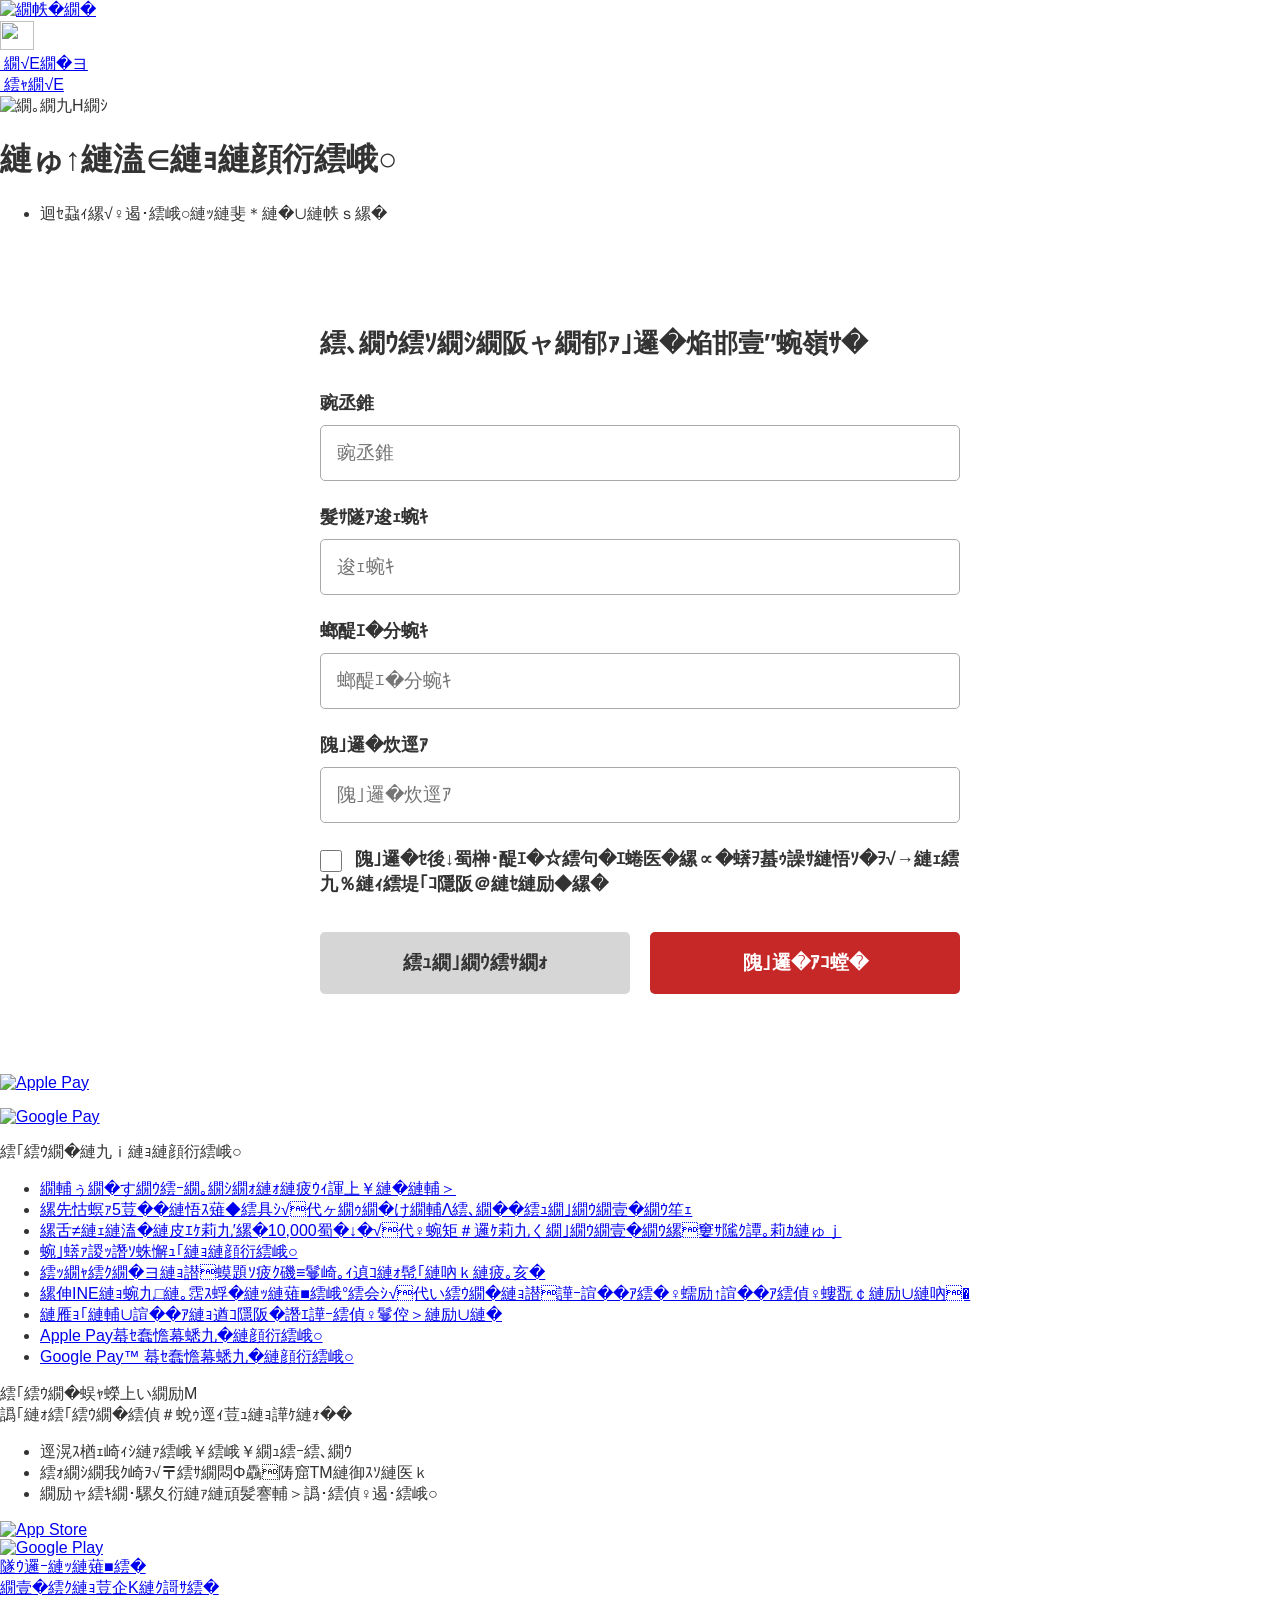
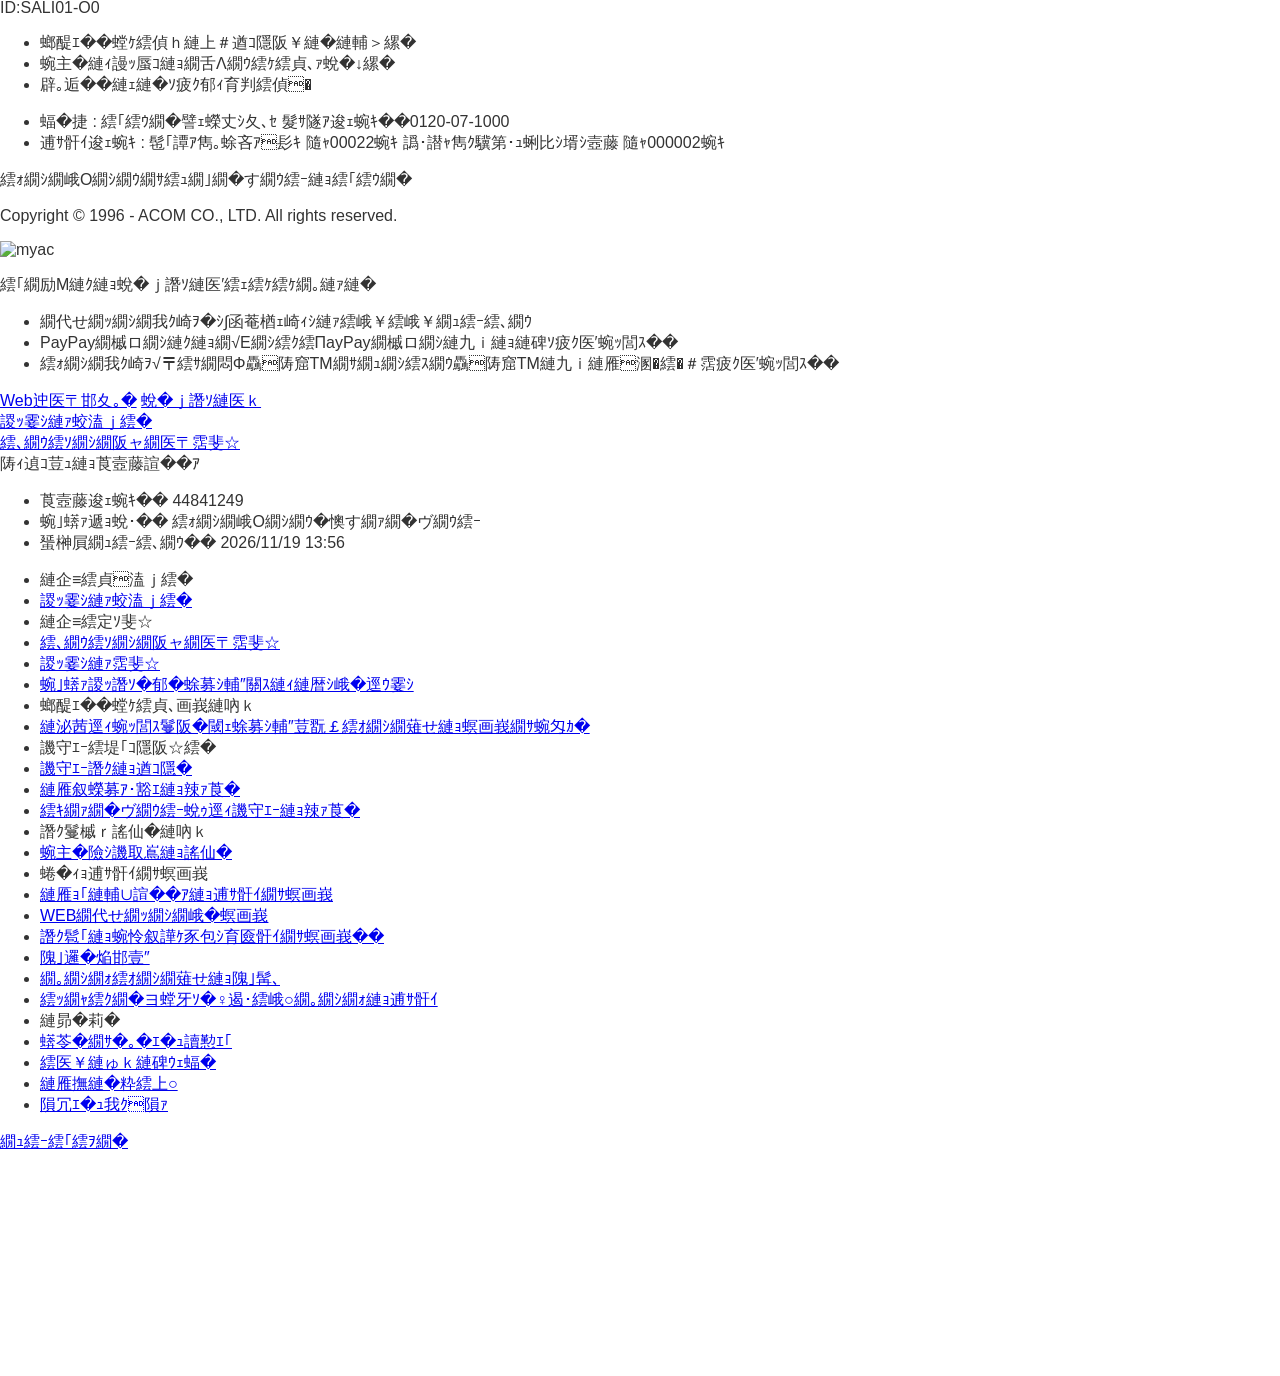
==== commit 738fda1b: "Fix HTML structure and style for cancel.html" ====
--- a/cancel.html
+++ b/cancel.html
@@ -168,7 +168,6 @@
     
 </ul>
 
-<!DOCTYPE html>
 <meta name="viewport" content="width=device-width, initial-scale=1">
 <title>解約手続き</title>
 <style>
@@ -247,9 +246,16 @@
     text-align: center;
     padding-top: 50px;
   }
+
+input[type="checkbox"] {
+  width: 22px;
+  height: 22px;
+  margin: 0 8px 0 0;
+  vertical-align: middle;
+  accent-color: #c62828;
+}
 </style>
 </head>
-<body>
 <div class="container">
 
   <section id="form">
@@ -309,7 +315,6 @@
       : "解約をキャンセルしました。";
 }
 </script>
-</body>
 
 
 </div>
